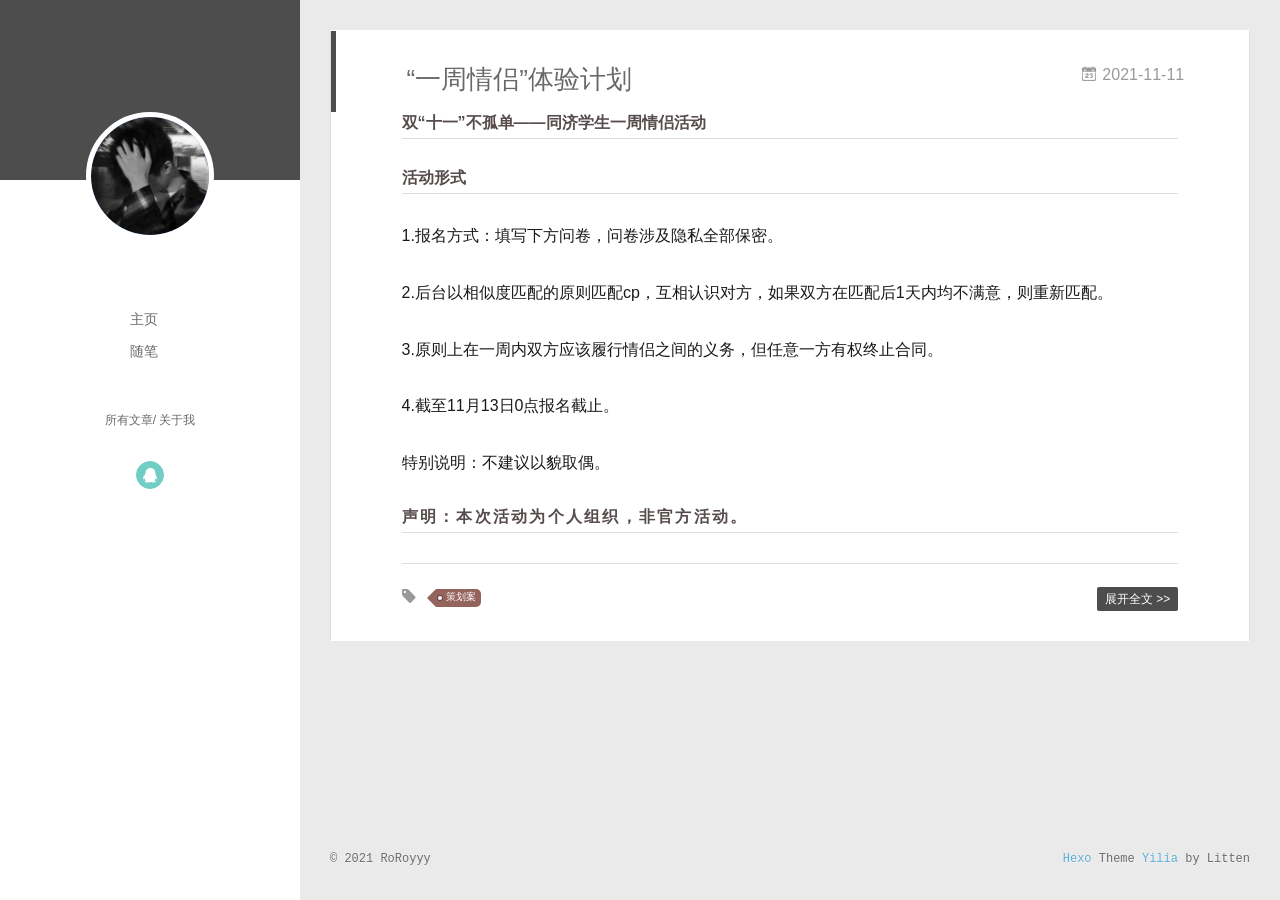
==== index.html @ 6fc60436 "Site updated: 2021-11-11 16:09:24" ====
<!DOCTYPE html>
<html>
<head>
  <meta charset="utf-8">
  
  <meta name="renderer" content="webkit">
  <meta http-equiv="X-UA-Compatible" content="IE=edge" >
  <link rel="dns-prefetch" href="http://example.com">
  <title>RoRoyyy&#39;s blog</title>
  <meta name="viewport" content="width=device-width, initial-scale=1, maximum-scale=1">
  <meta property="og:type" content="website">
<meta property="og:title" content="RoRoyyy&#39;s blog">
<meta property="og:url" content="http://example.com/index.html">
<meta property="og:site_name" content="RoRoyyy&#39;s blog">
<meta property="og:locale" content="en_US">
<meta property="article:author" content="RoRoyyy">
<meta name="twitter:card" content="summary">
  
    <link rel="alternative" href="/atom.xml" title="RoRoyyy&#39;s blog" type="application/atom+xml">
  
  
    <link rel="icon" href="/favicon.png">
  
  <link rel="stylesheet" type="text/css" href="/./main.0cf68a.css">
  <style type="text/css">
  
    #container.show {
      background: linear-gradient(200deg,#a0cfe4,#e8c37e);
    }
  </style>
  

  

<meta name="generator" content="Hexo 5.4.0"></head>

<body>
  <div id="container" q-class="show:isCtnShow">
    <canvas id="anm-canvas" class="anm-canvas"></canvas>
    <div class="left-col" q-class="show:isShow">
      
<div class="overlay" style="background: #4d4d4d"></div>
<div class="intrude-less">
	<header id="header" class="inner">
		<a href="/" class="profilepic">
			<img src="/assets/img/head.jpg" class="js-avatar">
		</a>
		<hgroup>
		  <h1 class="header-author"><a href="/"></a></h1>
		</hgroup>
		

		<nav class="header-menu">
			<ul>
			
				<li><a href="/">主页</a></li>
	        
				<li><a href="/tags/%E9%9A%8F%E7%AC%94/">随笔</a></li>
	        
			</ul>
		</nav>
		<nav class="header-smart-menu">
    		
    			
    			<a q-on="click: openSlider(e, 'innerArchive')" href="javascript:void(0)">所有文章</a>
    			
            
    			
    			<a q-on="click: openSlider(e, 'aboutme')" href="javascript:void(0)">关于我</a>
    			
            
		</nav>
		<nav class="header-nav">
			<div class="social">
				
					<a class="qq" target="_blank" href="/assets/img/qq.png" title="qq"><i class="icon-qq"></i></a>
		        
			</div>
		</nav>
	</header>		
</div>

    </div>
    <div class="mid-col" q-class="show:isShow,hide:isShow|isFalse">
      
<nav id="mobile-nav">
  	<div class="overlay js-overlay" style="background: #4d4d4d"></div>
	<div class="btnctn js-mobile-btnctn">
  		<div class="slider-trigger list" q-on="click: openSlider(e)"><i class="icon icon-sort"></i></div>
	</div>
	<div class="intrude-less">
		<header id="header" class="inner">
			<div class="profilepic">
				<img src="/assets/img/head.jpg" class="js-avatar">
			</div>
			<hgroup>
			  <h1 class="header-author js-header-author"></h1>
			</hgroup>
			
			
			
				
			
				
			
			
			
			<nav class="header-nav">
				<div class="social">
					
						<a class="qq" target="_blank" href="/assets/img/qq.png" title="qq"><i class="icon-qq"></i></a>
			        
				</div>
			</nav>

			<nav class="header-menu js-header-menu">
				<ul style="width: 50%">
				
				
					<li style="width: 50%"><a href="/">主页</a></li>
		        
					<li style="width: 50%"><a href="/tags/%E9%9A%8F%E7%AC%94/">随笔</a></li>
		        
				</ul>
			</nav>
		</header>				
	</div>
	<div class="mobile-mask" style="display:none" q-show="isShow"></div>
</nav>

      <div id="wrapper" class="body-wrap">
        <div class="menu-l">
          <div class="canvas-wrap">
            <canvas data-colors="#eaeaea" data-sectionHeight="100" data-contentId="js-content" id="myCanvas1" class="anm-canvas"></canvas>
          </div>
          <div id="js-content" class="content-ll">
            
  
    <article id="post-问卷" class="article article-type-post  article-index" itemscope itemprop="blogPost">
  <div class="article-inner">
    
      <header class="article-header">
        
  
    <h1 itemprop="name">
      <a class="article-title" href="/2021/11/11/%E9%97%AE%E5%8D%B7/">“一周情侣”体验计划</a>
    </h1>
  

        
        <a href="/2021/11/11/%E9%97%AE%E5%8D%B7/" class="archive-article-date">
  	<time datetime="2021-11-11T04:40:27.000Z" itemprop="datePublished"><i class="icon-calendar icon"></i>2021-11-11</time>
</a>
        
      </header>
    
    <div class="article-entry" itemprop="articleBody">
      
        <h5 id="双“十一”不孤单——同济学生一周情侣活动"><a href="#双“十一”不孤单——同济学生一周情侣活动" class="headerlink" title="双“十一”不孤单——同济学生一周情侣活动"></a>双“十一”不孤单——同济学生一周情侣活动</h5><h5 id="活动形式"><a href="#活动形式" class="headerlink" title="活动形式"></a>活动形式</h5><p>1.报名方式：填写下方问卷，问卷涉及隐私全部保密。</p>
<p>2.后台以相似度匹配的原则匹配cp，互相认识对方，如果双方在匹配后1天内均不满意，则重新匹配。</p>
<p>3.原则上在一周内双方应该履行情侣之间的义务，但任意一方有权终止合同。</p>
<p>4.截至11月13日0点报名截止。</p>
<p>特别说明：不建议以貌取偶。</p>
<h4 id="声明：本次活动为个人组织，非官方活动。"><a href="#声明：本次活动为个人组织，非官方活动。" class="headerlink" title="声明：本次活动为个人组织，非官方活动。"></a>声明：本次活动为个人组织，非官方活动。</h4>
      

      
    </div>
    <div class="article-info article-info-index">
      
      
	<div class="article-tag tagcloud">
		<i class="icon-price-tags icon"></i>
		<ul class="article-tag-list">
			 
        		<li class="article-tag-list-item">
        			<a href="javascript:void(0)" class="js-tag article-tag-list-link color4">策划案</a>
        		</li>
      		
		</ul>
	</div>

      

      
        <p class="article-more-link">
          <a class="article-more-a" href="/2021/11/11/%E9%97%AE%E5%8D%B7/">展开全文 >></a>
        </p>
      

      
      <div class="clearfix"></div>
    </div>
  </div>
</article>

<aside class="wrap-side-operation">
    <div class="mod-side-operation">
        
        <div class="jump-container" id="js-jump-container" style="display:none;">
            <a href="javascript:void(0)" class="mod-side-operation__jump-to-top">
                <i class="icon-font icon-back"></i>
            </a>
            <div id="js-jump-plan-container" class="jump-plan-container" style="top: -11px;">
                <i class="icon-font icon-plane jump-plane"></i>
            </div>
        </div>
        
        
    </div>
</aside>




  
  


          </div>
        </div>
      </div>
      <footer id="footer">
  <div class="outer">
    <div id="footer-info">
    	<div class="footer-left">
    		&copy; 2021 RoRoyyy
    	</div>
      	<div class="footer-right">
      		<a href="http://hexo.io/" target="_blank">Hexo</a>  Theme <a href="https://github.com/litten/hexo-theme-yilia" target="_blank">Yilia</a> by Litten
      	</div>
    </div>
  </div>
</footer>
    </div>
    <script>
	var yiliaConfig = {
		mathjax: false,
		isHome: true,
		isPost: false,
		isArchive: false,
		isTag: false,
		isCategory: false,
		open_in_new: false,
		toc_hide_index: true,
		root: "/",
		innerArchive: true,
		showTags: false
	}
</script>

<script>!function(t){function n(e){if(r[e])return r[e].exports;var i=r[e]={exports:{},id:e,loaded:!1};return t[e].call(i.exports,i,i.exports,n),i.loaded=!0,i.exports}var r={};n.m=t,n.c=r,n.p="./",n(0)}([function(t,n,r){r(195),t.exports=r(191)},function(t,n,r){var e=r(3),i=r(52),o=r(27),u=r(28),c=r(53),f="prototype",a=function(t,n,r){var s,l,h,v,p=t&a.F,d=t&a.G,y=t&a.S,g=t&a.P,b=t&a.B,m=d?e:y?e[n]||(e[n]={}):(e[n]||{})[f],x=d?i:i[n]||(i[n]={}),w=x[f]||(x[f]={});d&&(r=n);for(s in r)l=!p&&m&&void 0!==m[s],h=(l?m:r)[s],v=b&&l?c(h,e):g&&"function"==typeof h?c(Function.call,h):h,m&&u(m,s,h,t&a.U),x[s]!=h&&o(x,s,v),g&&w[s]!=h&&(w[s]=h)};e.core=i,a.F=1,a.G=2,a.S=4,a.P=8,a.B=16,a.W=32,a.U=64,a.R=128,t.exports=a},function(t,n,r){var e=r(6);t.exports=function(t){if(!e(t))throw TypeError(t+" is not an object!");return t}},function(t,n){var r=t.exports="undefined"!=typeof window&&window.Math==Math?window:"undefined"!=typeof self&&self.Math==Math?self:Function("return this")();"number"==typeof __g&&(__g=r)},function(t,n){t.exports=function(t){try{return!!t()}catch(t){return!0}}},function(t,n){var r=t.exports="undefined"!=typeof window&&window.Math==Math?window:"undefined"!=typeof self&&self.Math==Math?self:Function("return this")();"number"==typeof __g&&(__g=r)},function(t,n){t.exports=function(t){return"object"==typeof t?null!==t:"function"==typeof t}},function(t,n,r){var e=r(126)("wks"),i=r(76),o=r(3).Symbol,u="function"==typeof o;(t.exports=function(t){return e[t]||(e[t]=u&&o[t]||(u?o:i)("Symbol."+t))}).store=e},function(t,n){var r={}.hasOwnProperty;t.exports=function(t,n){return r.call(t,n)}},function(t,n,r){var e=r(94),i=r(33);t.exports=function(t){return e(i(t))}},function(t,n,r){t.exports=!r(4)(function(){return 7!=Object.defineProperty({},"a",{get:function(){return 7}}).a})},function(t,n,r){var e=r(2),i=r(167),o=r(50),u=Object.defineProperty;n.f=r(10)?Object.defineProperty:function(t,n,r){if(e(t),n=o(n,!0),e(r),i)try{return u(t,n,r)}catch(t){}if("get"in r||"set"in r)throw TypeError("Accessors not supported!");return"value"in r&&(t[n]=r.value),t}},function(t,n,r){t.exports=!r(18)(function(){return 7!=Object.defineProperty({},"a",{get:function(){return 7}}).a})},function(t,n,r){var e=r(14),i=r(22);t.exports=r(12)?function(t,n,r){return e.f(t,n,i(1,r))}:function(t,n,r){return t[n]=r,t}},function(t,n,r){var e=r(20),i=r(58),o=r(42),u=Object.defineProperty;n.f=r(12)?Object.defineProperty:function(t,n,r){if(e(t),n=o(n,!0),e(r),i)try{return u(t,n,r)}catch(t){}if("get"in r||"set"in r)throw TypeError("Accessors not supported!");return"value"in r&&(t[n]=r.value),t}},function(t,n,r){var e=r(40)("wks"),i=r(23),o=r(5).Symbol,u="function"==typeof o;(t.exports=function(t){return e[t]||(e[t]=u&&o[t]||(u?o:i)("Symbol."+t))}).store=e},function(t,n,r){var e=r(67),i=Math.min;t.exports=function(t){return t>0?i(e(t),9007199254740991):0}},function(t,n,r){var e=r(46);t.exports=function(t){return Object(e(t))}},function(t,n){t.exports=function(t){try{return!!t()}catch(t){return!0}}},function(t,n,r){var e=r(63),i=r(34);t.exports=Object.keys||function(t){return e(t,i)}},function(t,n,r){var e=r(21);t.exports=function(t){if(!e(t))throw TypeError(t+" is not an object!");return t}},function(t,n){t.exports=function(t){return"object"==typeof t?null!==t:"function"==typeof t}},function(t,n){t.exports=function(t,n){return{enumerable:!(1&t),configurable:!(2&t),writable:!(4&t),value:n}}},function(t,n){var r=0,e=Math.random();t.exports=function(t){return"Symbol(".concat(void 0===t?"":t,")_",(++r+e).toString(36))}},function(t,n){var r={}.hasOwnProperty;t.exports=function(t,n){return r.call(t,n)}},function(t,n){var r=t.exports={version:"2.4.0"};"number"==typeof __e&&(__e=r)},function(t,n){t.exports=function(t){if("function"!=typeof t)throw TypeError(t+" is not a function!");return t}},function(t,n,r){var e=r(11),i=r(66);t.exports=r(10)?function(t,n,r){return e.f(t,n,i(1,r))}:function(t,n,r){return t[n]=r,t}},function(t,n,r){var e=r(3),i=r(27),o=r(24),u=r(76)("src"),c="toString",f=Function[c],a=(""+f).split(c);r(52).inspectSource=function(t){return f.call(t)},(t.exports=function(t,n,r,c){var f="function"==typeof r;f&&(o(r,"name")||i(r,"name",n)),t[n]!==r&&(f&&(o(r,u)||i(r,u,t[n]?""+t[n]:a.join(String(n)))),t===e?t[n]=r:c?t[n]?t[n]=r:i(t,n,r):(delete t[n],i(t,n,r)))})(Function.prototype,c,function(){return"function"==typeof this&&this[u]||f.call(this)})},function(t,n,r){var e=r(1),i=r(4),o=r(46),u=function(t,n,r,e){var i=String(o(t)),u="<"+n;return""!==r&&(u+=" "+r+'="'+String(e).replace(/"/g,"&quot;")+'"'),u+">"+i+"</"+n+">"};t.exports=function(t,n){var r={};r[t]=n(u),e(e.P+e.F*i(function(){var n=""[t]('"');return n!==n.toLowerCase()||n.split('"').length>3}),"String",r)}},function(t,n,r){var e=r(115),i=r(46);t.exports=function(t){return e(i(t))}},function(t,n,r){var e=r(116),i=r(66),o=r(30),u=r(50),c=r(24),f=r(167),a=Object.getOwnPropertyDescriptor;n.f=r(10)?a:function(t,n){if(t=o(t),n=u(n,!0),f)try{return a(t,n)}catch(t){}if(c(t,n))return i(!e.f.call(t,n),t[n])}},function(t,n,r){var e=r(24),i=r(17),o=r(145)("IE_PROTO"),u=Object.prototype;t.exports=Object.getPrototypeOf||function(t){return t=i(t),e(t,o)?t[o]:"function"==typeof t.constructor&&t instanceof t.constructor?t.constructor.prototype:t instanceof Object?u:null}},function(t,n){t.exports=function(t){if(void 0==t)throw TypeError("Can't call method on  "+t);return t}},function(t,n){t.exports="constructor,hasOwnProperty,isPrototypeOf,propertyIsEnumerable,toLocaleString,toString,valueOf".split(",")},function(t,n){t.exports={}},function(t,n){t.exports=!0},function(t,n){n.f={}.propertyIsEnumerable},function(t,n,r){var e=r(14).f,i=r(8),o=r(15)("toStringTag");t.exports=function(t,n,r){t&&!i(t=r?t:t.prototype,o)&&e(t,o,{configurable:!0,value:n})}},function(t,n,r){var e=r(40)("keys"),i=r(23);t.exports=function(t){return e[t]||(e[t]=i(t))}},function(t,n,r){var e=r(5),i="__core-js_shared__",o=e[i]||(e[i]={});t.exports=function(t){return o[t]||(o[t]={})}},function(t,n){var r=Math.ceil,e=Math.floor;t.exports=function(t){return isNaN(t=+t)?0:(t>0?e:r)(t)}},function(t,n,r){var e=r(21);t.exports=function(t,n){if(!e(t))return t;var r,i;if(n&&"function"==typeof(r=t.toString)&&!e(i=r.call(t)))return i;if("function"==typeof(r=t.valueOf)&&!e(i=r.call(t)))return i;if(!n&&"function"==typeof(r=t.toString)&&!e(i=r.call(t)))return i;throw TypeError("Can't convert object to primitive value")}},function(t,n,r){var e=r(5),i=r(25),o=r(36),u=r(44),c=r(14).f;t.exports=function(t){var n=i.Symbol||(i.Symbol=o?{}:e.Symbol||{});"_"==t.charAt(0)||t in n||c(n,t,{value:u.f(t)})}},function(t,n,r){n.f=r(15)},function(t,n){var r={}.toString;t.exports=function(t){return r.call(t).slice(8,-1)}},function(t,n){t.exports=function(t){if(void 0==t)throw TypeError("Can't call method on  "+t);return t}},function(t,n,r){var e=r(4);t.exports=function(t,n){return!!t&&e(function(){n?t.call(null,function(){},1):t.call(null)})}},function(t,n,r){var e=r(53),i=r(115),o=r(17),u=r(16),c=r(203);t.exports=function(t,n){var r=1==t,f=2==t,a=3==t,s=4==t,l=6==t,h=5==t||l,v=n||c;return function(n,c,p){for(var d,y,g=o(n),b=i(g),m=e(c,p,3),x=u(b.length),w=0,S=r?v(n,x):f?v(n,0):void 0;x>w;w++)if((h||w in b)&&(d=b[w],y=m(d,w,g),t))if(r)S[w]=y;else if(y)switch(t){case 3:return!0;case 5:return d;case 6:return w;case 2:S.push(d)}else if(s)return!1;return l?-1:a||s?s:S}}},function(t,n,r){var e=r(1),i=r(52),o=r(4);t.exports=function(t,n){var r=(i.Object||{})[t]||Object[t],u={};u[t]=n(r),e(e.S+e.F*o(function(){r(1)}),"Object",u)}},function(t,n,r){var e=r(6);t.exports=function(t,n){if(!e(t))return t;var r,i;if(n&&"function"==typeof(r=t.toString)&&!e(i=r.call(t)))return i;if("function"==typeof(r=t.valueOf)&&!e(i=r.call(t)))return i;if(!n&&"function"==typeof(r=t.toString)&&!e(i=r.call(t)))return i;throw TypeError("Can't convert object to primitive value")}},function(t,n,r){var e=r(5),i=r(25),o=r(91),u=r(13),c="prototype",f=function(t,n,r){var a,s,l,h=t&f.F,v=t&f.G,p=t&f.S,d=t&f.P,y=t&f.B,g=t&f.W,b=v?i:i[n]||(i[n]={}),m=b[c],x=v?e:p?e[n]:(e[n]||{})[c];v&&(r=n);for(a in r)(s=!h&&x&&void 0!==x[a])&&a in b||(l=s?x[a]:r[a],b[a]=v&&"function"!=typeof x[a]?r[a]:y&&s?o(l,e):g&&x[a]==l?function(t){var n=function(n,r,e){if(this instanceof t){switch(arguments.length){case 0:return new t;case 1:return new t(n);case 2:return new t(n,r)}return new t(n,r,e)}return t.apply(this,arguments)};return n[c]=t[c],n}(l):d&&"function"==typeof l?o(Function.call,l):l,d&&((b.virtual||(b.virtual={}))[a]=l,t&f.R&&m&&!m[a]&&u(m,a,l)))};f.F=1,f.G=2,f.S=4,f.P=8,f.B=16,f.W=32,f.U=64,f.R=128,t.exports=f},function(t,n){var r=t.exports={version:"2.4.0"};"number"==typeof __e&&(__e=r)},function(t,n,r){var e=r(26);t.exports=function(t,n,r){if(e(t),void 0===n)return t;switch(r){case 1:return function(r){return t.call(n,r)};case 2:return function(r,e){return t.call(n,r,e)};case 3:return function(r,e,i){return t.call(n,r,e,i)}}return function(){return t.apply(n,arguments)}}},function(t,n,r){var e=r(183),i=r(1),o=r(126)("metadata"),u=o.store||(o.store=new(r(186))),c=function(t,n,r){var i=u.get(t);if(!i){if(!r)return;u.set(t,i=new e)}var o=i.get(n);if(!o){if(!r)return;i.set(n,o=new e)}return o},f=function(t,n,r){var e=c(n,r,!1);return void 0!==e&&e.has(t)},a=function(t,n,r){var e=c(n,r,!1);return void 0===e?void 0:e.get(t)},s=function(t,n,r,e){c(r,e,!0).set(t,n)},l=function(t,n){var r=c(t,n,!1),e=[];return r&&r.forEach(function(t,n){e.push(n)}),e},h=function(t){return void 0===t||"symbol"==typeof t?t:String(t)},v=function(t){i(i.S,"Reflect",t)};t.exports={store:u,map:c,has:f,get:a,set:s,keys:l,key:h,exp:v}},function(t,n,r){"use strict";if(r(10)){var e=r(69),i=r(3),o=r(4),u=r(1),c=r(127),f=r(152),a=r(53),s=r(68),l=r(66),h=r(27),v=r(73),p=r(67),d=r(16),y=r(75),g=r(50),b=r(24),m=r(180),x=r(114),w=r(6),S=r(17),_=r(137),O=r(70),E=r(32),P=r(71).f,j=r(154),F=r(76),M=r(7),A=r(48),N=r(117),T=r(146),I=r(155),k=r(80),L=r(123),R=r(74),C=r(130),D=r(160),U=r(11),W=r(31),G=U.f,B=W.f,V=i.RangeError,z=i.TypeError,q=i.Uint8Array,K="ArrayBuffer",J="Shared"+K,Y="BYTES_PER_ELEMENT",H="prototype",$=Array[H],X=f.ArrayBuffer,Q=f.DataView,Z=A(0),tt=A(2),nt=A(3),rt=A(4),et=A(5),it=A(6),ot=N(!0),ut=N(!1),ct=I.values,ft=I.keys,at=I.entries,st=$.lastIndexOf,lt=$.reduce,ht=$.reduceRight,vt=$.join,pt=$.sort,dt=$.slice,yt=$.toString,gt=$.toLocaleString,bt=M("iterator"),mt=M("toStringTag"),xt=F("typed_constructor"),wt=F("def_constructor"),St=c.CONSTR,_t=c.TYPED,Ot=c.VIEW,Et="Wrong length!",Pt=A(1,function(t,n){return Tt(T(t,t[wt]),n)}),jt=o(function(){return 1===new q(new Uint16Array([1]).buffer)[0]}),Ft=!!q&&!!q[H].set&&o(function(){new q(1).set({})}),Mt=function(t,n){if(void 0===t)throw z(Et);var r=+t,e=d(t);if(n&&!m(r,e))throw V(Et);return e},At=function(t,n){var r=p(t);if(r<0||r%n)throw V("Wrong offset!");return r},Nt=function(t){if(w(t)&&_t in t)return t;throw z(t+" is not a typed array!")},Tt=function(t,n){if(!(w(t)&&xt in t))throw z("It is not a typed array constructor!");return new t(n)},It=function(t,n){return kt(T(t,t[wt]),n)},kt=function(t,n){for(var r=0,e=n.length,i=Tt(t,e);e>r;)i[r]=n[r++];return i},Lt=function(t,n,r){G(t,n,{get:function(){return this._d[r]}})},Rt=function(t){var n,r,e,i,o,u,c=S(t),f=arguments.length,s=f>1?arguments[1]:void 0,l=void 0!==s,h=j(c);if(void 0!=h&&!_(h)){for(u=h.call(c),e=[],n=0;!(o=u.next()).done;n++)e.push(o.value);c=e}for(l&&f>2&&(s=a(s,arguments[2],2)),n=0,r=d(c.length),i=Tt(this,r);r>n;n++)i[n]=l?s(c[n],n):c[n];return i},Ct=function(){for(var t=0,n=arguments.length,r=Tt(this,n);n>t;)r[t]=arguments[t++];return r},Dt=!!q&&o(function(){gt.call(new q(1))}),Ut=function(){return gt.apply(Dt?dt.call(Nt(this)):Nt(this),arguments)},Wt={copyWithin:function(t,n){return D.call(Nt(this),t,n,arguments.length>2?arguments[2]:void 0)},every:function(t){return rt(Nt(this),t,arguments.length>1?arguments[1]:void 0)},fill:function(t){return C.apply(Nt(this),arguments)},filter:function(t){return It(this,tt(Nt(this),t,arguments.length>1?arguments[1]:void 0))},find:function(t){return et(Nt(this),t,arguments.length>1?arguments[1]:void 0)},findIndex:function(t){return it(Nt(this),t,arguments.length>1?arguments[1]:void 0)},forEach:function(t){Z(Nt(this),t,arguments.length>1?arguments[1]:void 0)},indexOf:function(t){return ut(Nt(this),t,arguments.length>1?arguments[1]:void 0)},includes:function(t){return ot(Nt(this),t,arguments.length>1?arguments[1]:void 0)},join:function(t){return vt.apply(Nt(this),arguments)},lastIndexOf:function(t){return st.apply(Nt(this),arguments)},map:function(t){return Pt(Nt(this),t,arguments.length>1?arguments[1]:void 0)},reduce:function(t){return lt.apply(Nt(this),arguments)},reduceRight:function(t){return ht.apply(Nt(this),arguments)},reverse:function(){for(var t,n=this,r=Nt(n).length,e=Math.floor(r/2),i=0;i<e;)t=n[i],n[i++]=n[--r],n[r]=t;return n},some:function(t){return nt(Nt(this),t,arguments.length>1?arguments[1]:void 0)},sort:function(t){return pt.call(Nt(this),t)},subarray:function(t,n){var r=Nt(this),e=r.length,i=y(t,e);return new(T(r,r[wt]))(r.buffer,r.byteOffset+i*r.BYTES_PER_ELEMENT,d((void 0===n?e:y(n,e))-i))}},Gt=function(t,n){return It(this,dt.call(Nt(this),t,n))},Bt=function(t){Nt(this);var n=At(arguments[1],1),r=this.length,e=S(t),i=d(e.length),o=0;if(i+n>r)throw V(Et);for(;o<i;)this[n+o]=e[o++]},Vt={entries:function(){return at.call(Nt(this))},keys:function(){return ft.call(Nt(this))},values:function(){return ct.call(Nt(this))}},zt=function(t,n){return w(t)&&t[_t]&&"symbol"!=typeof n&&n in t&&String(+n)==String(n)},qt=function(t,n){return zt(t,n=g(n,!0))?l(2,t[n]):B(t,n)},Kt=function(t,n,r){return!(zt(t,n=g(n,!0))&&w(r)&&b(r,"value"))||b(r,"get")||b(r,"set")||r.configurable||b(r,"writable")&&!r.writable||b(r,"enumerable")&&!r.enumerable?G(t,n,r):(t[n]=r.value,t)};St||(W.f=qt,U.f=Kt),u(u.S+u.F*!St,"Object",{getOwnPropertyDescriptor:qt,defineProperty:Kt}),o(function(){yt.call({})})&&(yt=gt=function(){return vt.call(this)});var Jt=v({},Wt);v(Jt,Vt),h(Jt,bt,Vt.values),v(Jt,{slice:Gt,set:Bt,constructor:function(){},toString:yt,toLocaleString:Ut}),Lt(Jt,"buffer","b"),Lt(Jt,"byteOffset","o"),Lt(Jt,"byteLength","l"),Lt(Jt,"length","e"),G(Jt,mt,{get:function(){return this[_t]}}),t.exports=function(t,n,r,f){f=!!f;var a=t+(f?"Clamped":"")+"Array",l="Uint8Array"!=a,v="get"+t,p="set"+t,y=i[a],g=y||{},b=y&&E(y),m=!y||!c.ABV,S={},_=y&&y[H],j=function(t,r){var e=t._d;return e.v[v](r*n+e.o,jt)},F=function(t,r,e){var i=t._d;f&&(e=(e=Math.round(e))<0?0:e>255?255:255&e),i.v[p](r*n+i.o,e,jt)},M=function(t,n){G(t,n,{get:function(){return j(this,n)},set:function(t){return F(this,n,t)},enumerable:!0})};m?(y=r(function(t,r,e,i){s(t,y,a,"_d");var o,u,c,f,l=0,v=0;if(w(r)){if(!(r instanceof X||(f=x(r))==K||f==J))return _t in r?kt(y,r):Rt.call(y,r);o=r,v=At(e,n);var p=r.byteLength;if(void 0===i){if(p%n)throw V(Et);if((u=p-v)<0)throw V(Et)}else if((u=d(i)*n)+v>p)throw V(Et);c=u/n}else c=Mt(r,!0),u=c*n,o=new X(u);for(h(t,"_d",{b:o,o:v,l:u,e:c,v:new Q(o)});l<c;)M(t,l++)}),_=y[H]=O(Jt),h(_,"constructor",y)):L(function(t){new y(null),new y(t)},!0)||(y=r(function(t,r,e,i){s(t,y,a);var o;return w(r)?r instanceof X||(o=x(r))==K||o==J?void 0!==i?new g(r,At(e,n),i):void 0!==e?new g(r,At(e,n)):new g(r):_t in r?kt(y,r):Rt.call(y,r):new g(Mt(r,l))}),Z(b!==Function.prototype?P(g).concat(P(b)):P(g),function(t){t in y||h(y,t,g[t])}),y[H]=_,e||(_.constructor=y));var A=_[bt],N=!!A&&("values"==A.name||void 0==A.name),T=Vt.values;h(y,xt,!0),h(_,_t,a),h(_,Ot,!0),h(_,wt,y),(f?new y(1)[mt]==a:mt in _)||G(_,mt,{get:function(){return a}}),S[a]=y,u(u.G+u.W+u.F*(y!=g),S),u(u.S,a,{BYTES_PER_ELEMENT:n,from:Rt,of:Ct}),Y in _||h(_,Y,n),u(u.P,a,Wt),R(a),u(u.P+u.F*Ft,a,{set:Bt}),u(u.P+u.F*!N,a,Vt),u(u.P+u.F*(_.toString!=yt),a,{toString:yt}),u(u.P+u.F*o(function(){new y(1).slice()}),a,{slice:Gt}),u(u.P+u.F*(o(function(){return[1,2].toLocaleString()!=new y([1,2]).toLocaleString()})||!o(function(){_.toLocaleString.call([1,2])})),a,{toLocaleString:Ut}),k[a]=N?A:T,e||N||h(_,bt,T)}}else t.exports=function(){}},function(t,n){var r={}.toString;t.exports=function(t){return r.call(t).slice(8,-1)}},function(t,n,r){var e=r(21),i=r(5).document,o=e(i)&&e(i.createElement);t.exports=function(t){return o?i.createElement(t):{}}},function(t,n,r){t.exports=!r(12)&&!r(18)(function(){return 7!=Object.defineProperty(r(57)("div"),"a",{get:function(){return 7}}).a})},function(t,n,r){"use strict";var e=r(36),i=r(51),o=r(64),u=r(13),c=r(8),f=r(35),a=r(96),s=r(38),l=r(103),h=r(15)("iterator"),v=!([].keys&&"next"in[].keys()),p="keys",d="values",y=function(){return this};t.exports=function(t,n,r,g,b,m,x){a(r,n,g);var w,S,_,O=function(t){if(!v&&t in F)return F[t];switch(t){case p:case d:return function(){return new r(this,t)}}return function(){return new r(this,t)}},E=n+" Iterator",P=b==d,j=!1,F=t.prototype,M=F[h]||F["@@iterator"]||b&&F[b],A=M||O(b),N=b?P?O("entries"):A:void 0,T="Array"==n?F.entries||M:M;if(T&&(_=l(T.call(new t)))!==Object.prototype&&(s(_,E,!0),e||c(_,h)||u(_,h,y)),P&&M&&M.name!==d&&(j=!0,A=function(){return M.call(this)}),e&&!x||!v&&!j&&F[h]||u(F,h,A),f[n]=A,f[E]=y,b)if(w={values:P?A:O(d),keys:m?A:O(p),entries:N},x)for(S in w)S in F||o(F,S,w[S]);else i(i.P+i.F*(v||j),n,w);return w}},function(t,n,r){var e=r(20),i=r(100),o=r(34),u=r(39)("IE_PROTO"),c=function(){},f="prototype",a=function(){var t,n=r(57)("iframe"),e=o.length;for(n.style.display="none",r(93).appendChild(n),n.src="javascript:",t=n.contentWindow.document,t.open(),t.write("<script>document.F=Object<\/script>"),t.close(),a=t.F;e--;)delete a[f][o[e]];return a()};t.exports=Object.create||function(t,n){var r;return null!==t?(c[f]=e(t),r=new c,c[f]=null,r[u]=t):r=a(),void 0===n?r:i(r,n)}},function(t,n,r){var e=r(63),i=r(34).concat("length","prototype");n.f=Object.getOwnPropertyNames||function(t){return e(t,i)}},function(t,n){n.f=Object.getOwnPropertySymbols},function(t,n,r){var e=r(8),i=r(9),o=r(90)(!1),u=r(39)("IE_PROTO");t.exports=function(t,n){var r,c=i(t),f=0,a=[];for(r in c)r!=u&&e(c,r)&&a.push(r);for(;n.length>f;)e(c,r=n[f++])&&(~o(a,r)||a.push(r));return a}},function(t,n,r){t.exports=r(13)},function(t,n,r){var e=r(76)("meta"),i=r(6),o=r(24),u=r(11).f,c=0,f=Object.isExtensible||function(){return!0},a=!r(4)(function(){return f(Object.preventExtensions({}))}),s=function(t){u(t,e,{value:{i:"O"+ ++c,w:{}}})},l=function(t,n){if(!i(t))return"symbol"==typeof t?t:("string"==typeof t?"S":"P")+t;if(!o(t,e)){if(!f(t))return"F";if(!n)return"E";s(t)}return t[e].i},h=function(t,n){if(!o(t,e)){if(!f(t))return!0;if(!n)return!1;s(t)}return t[e].w},v=function(t){return a&&p.NEED&&f(t)&&!o(t,e)&&s(t),t},p=t.exports={KEY:e,NEED:!1,fastKey:l,getWeak:h,onFreeze:v}},function(t,n){t.exports=function(t,n){return{enumerable:!(1&t),configurable:!(2&t),writable:!(4&t),value:n}}},function(t,n){var r=Math.ceil,e=Math.floor;t.exports=function(t){return isNaN(t=+t)?0:(t>0?e:r)(t)}},function(t,n){t.exports=function(t,n,r,e){if(!(t instanceof n)||void 0!==e&&e in t)throw TypeError(r+": incorrect invocation!");return t}},function(t,n){t.exports=!1},function(t,n,r){var e=r(2),i=r(173),o=r(133),u=r(145)("IE_PROTO"),c=function(){},f="prototype",a=function(){var t,n=r(132)("iframe"),e=o.length;for(n.style.display="none",r(135).appendChild(n),n.src="javascript:",t=n.contentWindow.document,t.open(),t.write("<script>document.F=Object<\/script>"),t.close(),a=t.F;e--;)delete a[f][o[e]];return a()};t.exports=Object.create||function(t,n){var r;return null!==t?(c[f]=e(t),r=new c,c[f]=null,r[u]=t):r=a(),void 0===n?r:i(r,n)}},function(t,n,r){var e=r(175),i=r(133).concat("length","prototype");n.f=Object.getOwnPropertyNames||function(t){return e(t,i)}},function(t,n,r){var e=r(175),i=r(133);t.exports=Object.keys||function(t){return e(t,i)}},function(t,n,r){var e=r(28);t.exports=function(t,n,r){for(var i in n)e(t,i,n[i],r);return t}},function(t,n,r){"use strict";var e=r(3),i=r(11),o=r(10),u=r(7)("species");t.exports=function(t){var n=e[t];o&&n&&!n[u]&&i.f(n,u,{configurable:!0,get:function(){return this}})}},function(t,n,r){var e=r(67),i=Math.max,o=Math.min;t.exports=function(t,n){return t=e(t),t<0?i(t+n,0):o(t,n)}},function(t,n){var r=0,e=Math.random();t.exports=function(t){return"Symbol(".concat(void 0===t?"":t,")_",(++r+e).toString(36))}},function(t,n,r){var e=r(33);t.exports=function(t){return Object(e(t))}},function(t,n,r){var e=r(7)("unscopables"),i=Array.prototype;void 0==i[e]&&r(27)(i,e,{}),t.exports=function(t){i[e][t]=!0}},function(t,n,r){var e=r(53),i=r(169),o=r(137),u=r(2),c=r(16),f=r(154),a={},s={},n=t.exports=function(t,n,r,l,h){var v,p,d,y,g=h?function(){return t}:f(t),b=e(r,l,n?2:1),m=0;if("function"!=typeof g)throw TypeError(t+" is not iterable!");if(o(g)){for(v=c(t.length);v>m;m++)if((y=n?b(u(p=t[m])[0],p[1]):b(t[m]))===a||y===s)return y}else for(d=g.call(t);!(p=d.next()).done;)if((y=i(d,b,p.value,n))===a||y===s)return y};n.BREAK=a,n.RETURN=s},function(t,n){t.exports={}},function(t,n,r){var e=r(11).f,i=r(24),o=r(7)("toStringTag");t.exports=function(t,n,r){t&&!i(t=r?t:t.prototype,o)&&e(t,o,{configurable:!0,value:n})}},function(t,n,r){var e=r(1),i=r(46),o=r(4),u=r(150),c="["+u+"]",f="​",a=RegExp("^"+c+c+"*"),s=RegExp(c+c+"*$"),l=function(t,n,r){var i={},c=o(function(){return!!u[t]()||f[t]()!=f}),a=i[t]=c?n(h):u[t];r&&(i[r]=a),e(e.P+e.F*c,"String",i)},h=l.trim=function(t,n){return t=String(i(t)),1&n&&(t=t.replace(a,"")),2&n&&(t=t.replace(s,"")),t};t.exports=l},function(t,n,r){t.exports={default:r(86),__esModule:!0}},function(t,n,r){t.exports={default:r(87),__esModule:!0}},function(t,n,r){"use strict";function e(t){return t&&t.__esModule?t:{default:t}}n.__esModule=!0;var i=r(84),o=e(i),u=r(83),c=e(u),f="function"==typeof c.default&&"symbol"==typeof o.default?function(t){return typeof t}:function(t){return t&&"function"==typeof c.default&&t.constructor===c.default&&t!==c.default.prototype?"symbol":typeof t};n.default="function"==typeof c.default&&"symbol"===f(o.default)?function(t){return void 0===t?"undefined":f(t)}:function(t){return t&&"function"==typeof c.default&&t.constructor===c.default&&t!==c.default.prototype?"symbol":void 0===t?"undefined":f(t)}},function(t,n,r){r(110),r(108),r(111),r(112),t.exports=r(25).Symbol},function(t,n,r){r(109),r(113),t.exports=r(44).f("iterator")},function(t,n){t.exports=function(t){if("function"!=typeof t)throw TypeError(t+" is not a function!");return t}},function(t,n){t.exports=function(){}},function(t,n,r){var e=r(9),i=r(106),o=r(105);t.exports=function(t){return function(n,r,u){var c,f=e(n),a=i(f.length),s=o(u,a);if(t&&r!=r){for(;a>s;)if((c=f[s++])!=c)return!0}else for(;a>s;s++)if((t||s in f)&&f[s]===r)return t||s||0;return!t&&-1}}},function(t,n,r){var e=r(88);t.exports=function(t,n,r){if(e(t),void 0===n)return t;switch(r){case 1:return function(r){return t.call(n,r)};case 2:return function(r,e){return t.call(n,r,e)};case 3:return function(r,e,i){return t.call(n,r,e,i)}}return function(){return t.apply(n,arguments)}}},function(t,n,r){var e=r(19),i=r(62),o=r(37);t.exports=function(t){var n=e(t),r=i.f;if(r)for(var u,c=r(t),f=o.f,a=0;c.length>a;)f.call(t,u=c[a++])&&n.push(u);return n}},function(t,n,r){t.exports=r(5).document&&document.documentElement},function(t,n,r){var e=r(56);t.exports=Object("z").propertyIsEnumerable(0)?Object:function(t){return"String"==e(t)?t.split(""):Object(t)}},function(t,n,r){var e=r(56);t.exports=Array.isArray||function(t){return"Array"==e(t)}},function(t,n,r){"use strict";var e=r(60),i=r(22),o=r(38),u={};r(13)(u,r(15)("iterator"),function(){return this}),t.exports=function(t,n,r){t.prototype=e(u,{next:i(1,r)}),o(t,n+" Iterator")}},function(t,n){t.exports=function(t,n){return{value:n,done:!!t}}},function(t,n,r){var e=r(19),i=r(9);t.exports=function(t,n){for(var r,o=i(t),u=e(o),c=u.length,f=0;c>f;)if(o[r=u[f++]]===n)return r}},function(t,n,r){var e=r(23)("meta"),i=r(21),o=r(8),u=r(14).f,c=0,f=Object.isExtensible||function(){return!0},a=!r(18)(function(){return f(Object.preventExtensions({}))}),s=function(t){u(t,e,{value:{i:"O"+ ++c,w:{}}})},l=function(t,n){if(!i(t))return"symbol"==typeof t?t:("string"==typeof t?"S":"P")+t;if(!o(t,e)){if(!f(t))return"F";if(!n)return"E";s(t)}return t[e].i},h=function(t,n){if(!o(t,e)){if(!f(t))return!0;if(!n)return!1;s(t)}return t[e].w},v=function(t){return a&&p.NEED&&f(t)&&!o(t,e)&&s(t),t},p=t.exports={KEY:e,NEED:!1,fastKey:l,getWeak:h,onFreeze:v}},function(t,n,r){var e=r(14),i=r(20),o=r(19);t.exports=r(12)?Object.defineProperties:function(t,n){i(t);for(var r,u=o(n),c=u.length,f=0;c>f;)e.f(t,r=u[f++],n[r]);return t}},function(t,n,r){var e=r(37),i=r(22),o=r(9),u=r(42),c=r(8),f=r(58),a=Object.getOwnPropertyDescriptor;n.f=r(12)?a:function(t,n){if(t=o(t),n=u(n,!0),f)try{return a(t,n)}catch(t){}if(c(t,n))return i(!e.f.call(t,n),t[n])}},function(t,n,r){var e=r(9),i=r(61).f,o={}.toString,u="object"==typeof window&&window&&Object.getOwnPropertyNames?Object.getOwnPropertyNames(window):[],c=function(t){try{return i(t)}catch(t){return u.slice()}};t.exports.f=function(t){return u&&"[object Window]"==o.call(t)?c(t):i(e(t))}},function(t,n,r){var e=r(8),i=r(77),o=r(39)("IE_PROTO"),u=Object.prototype;t.exports=Object.getPrototypeOf||function(t){return t=i(t),e(t,o)?t[o]:"function"==typeof t.constructor&&t instanceof t.constructor?t.constructor.prototype:t instanceof Object?u:null}},function(t,n,r){var e=r(41),i=r(33);t.exports=function(t){return function(n,r){var o,u,c=String(i(n)),f=e(r),a=c.length;return f<0||f>=a?t?"":void 0:(o=c.charCodeAt(f),o<55296||o>56319||f+1===a||(u=c.charCodeAt(f+1))<56320||u>57343?t?c.charAt(f):o:t?c.slice(f,f+2):u-56320+(o-55296<<10)+65536)}}},function(t,n,r){var e=r(41),i=Math.max,o=Math.min;t.exports=function(t,n){return t=e(t),t<0?i(t+n,0):o(t,n)}},function(t,n,r){var e=r(41),i=Math.min;t.exports=function(t){return t>0?i(e(t),9007199254740991):0}},function(t,n,r){"use strict";var e=r(89),i=r(97),o=r(35),u=r(9);t.exports=r(59)(Array,"Array",function(t,n){this._t=u(t),this._i=0,this._k=n},function(){var t=this._t,n=this._k,r=this._i++;return!t||r>=t.length?(this._t=void 0,i(1)):"keys"==n?i(0,r):"values"==n?i(0,t[r]):i(0,[r,t[r]])},"values"),o.Arguments=o.Array,e("keys"),e("values"),e("entries")},function(t,n){},function(t,n,r){"use strict";var e=r(104)(!0);r(59)(String,"String",function(t){this._t=String(t),this._i=0},function(){var t,n=this._t,r=this._i;return r>=n.length?{value:void 0,done:!0}:(t=e(n,r),this._i+=t.length,{value:t,done:!1})})},function(t,n,r){"use strict";var e=r(5),i=r(8),o=r(12),u=r(51),c=r(64),f=r(99).KEY,a=r(18),s=r(40),l=r(38),h=r(23),v=r(15),p=r(44),d=r(43),y=r(98),g=r(92),b=r(95),m=r(20),x=r(9),w=r(42),S=r(22),_=r(60),O=r(102),E=r(101),P=r(14),j=r(19),F=E.f,M=P.f,A=O.f,N=e.Symbol,T=e.JSON,I=T&&T.stringify,k="prototype",L=v("_hidden"),R=v("toPrimitive"),C={}.propertyIsEnumerable,D=s("symbol-registry"),U=s("symbols"),W=s("op-symbols"),G=Object[k],B="function"==typeof N,V=e.QObject,z=!V||!V[k]||!V[k].findChild,q=o&&a(function(){return 7!=_(M({},"a",{get:function(){return M(this,"a",{value:7}).a}})).a})?function(t,n,r){var e=F(G,n);e&&delete G[n],M(t,n,r),e&&t!==G&&M(G,n,e)}:M,K=function(t){var n=U[t]=_(N[k]);return n._k=t,n},J=B&&"symbol"==typeof N.iterator?function(t){return"symbol"==typeof t}:function(t){return t instanceof N},Y=function(t,n,r){return t===G&&Y(W,n,r),m(t),n=w(n,!0),m(r),i(U,n)?(r.enumerable?(i(t,L)&&t[L][n]&&(t[L][n]=!1),r=_(r,{enumerable:S(0,!1)})):(i(t,L)||M(t,L,S(1,{})),t[L][n]=!0),q(t,n,r)):M(t,n,r)},H=function(t,n){m(t);for(var r,e=g(n=x(n)),i=0,o=e.length;o>i;)Y(t,r=e[i++],n[r]);return t},$=function(t,n){return void 0===n?_(t):H(_(t),n)},X=function(t){var n=C.call(this,t=w(t,!0));return!(this===G&&i(U,t)&&!i(W,t))&&(!(n||!i(this,t)||!i(U,t)||i(this,L)&&this[L][t])||n)},Q=function(t,n){if(t=x(t),n=w(n,!0),t!==G||!i(U,n)||i(W,n)){var r=F(t,n);return!r||!i(U,n)||i(t,L)&&t[L][n]||(r.enumerable=!0),r}},Z=function(t){for(var n,r=A(x(t)),e=[],o=0;r.length>o;)i(U,n=r[o++])||n==L||n==f||e.push(n);return e},tt=function(t){for(var n,r=t===G,e=A(r?W:x(t)),o=[],u=0;e.length>u;)!i(U,n=e[u++])||r&&!i(G,n)||o.push(U[n]);return o};B||(N=function(){if(this instanceof N)throw TypeError("Symbol is not a constructor!");var t=h(arguments.length>0?arguments[0]:void 0),n=function(r){this===G&&n.call(W,r),i(this,L)&&i(this[L],t)&&(this[L][t]=!1),q(this,t,S(1,r))};return o&&z&&q(G,t,{configurable:!0,set:n}),K(t)},c(N[k],"toString",function(){return this._k}),E.f=Q,P.f=Y,r(61).f=O.f=Z,r(37).f=X,r(62).f=tt,o&&!r(36)&&c(G,"propertyIsEnumerable",X,!0),p.f=function(t){return K(v(t))}),u(u.G+u.W+u.F*!B,{Symbol:N});for(var nt="hasInstance,isConcatSpreadable,iterator,match,replace,search,species,split,toPrimitive,toStringTag,unscopables".split(","),rt=0;nt.length>rt;)v(nt[rt++]);for(var nt=j(v.store),rt=0;nt.length>rt;)d(nt[rt++]);u(u.S+u.F*!B,"Symbol",{for:function(t){return i(D,t+="")?D[t]:D[t]=N(t)},keyFor:function(t){if(J(t))return y(D,t);throw TypeError(t+" is not a symbol!")},useSetter:function(){z=!0},useSimple:function(){z=!1}}),u(u.S+u.F*!B,"Object",{create:$,defineProperty:Y,defineProperties:H,getOwnPropertyDescriptor:Q,getOwnPropertyNames:Z,getOwnPropertySymbols:tt}),T&&u(u.S+u.F*(!B||a(function(){var t=N();return"[null]"!=I([t])||"{}"!=I({a:t})||"{}"!=I(Object(t))})),"JSON",{stringify:function(t){if(void 0!==t&&!J(t)){for(var n,r,e=[t],i=1;arguments.length>i;)e.push(arguments[i++]);return n=e[1],"function"==typeof n&&(r=n),!r&&b(n)||(n=function(t,n){if(r&&(n=r.call(this,t,n)),!J(n))return n}),e[1]=n,I.apply(T,e)}}}),N[k][R]||r(13)(N[k],R,N[k].valueOf),l(N,"Symbol"),l(Math,"Math",!0),l(e.JSON,"JSON",!0)},function(t,n,r){r(43)("asyncIterator")},function(t,n,r){r(43)("observable")},function(t,n,r){r(107);for(var e=r(5),i=r(13),o=r(35),u=r(15)("toStringTag"),c=["NodeList","DOMTokenList","MediaList","StyleSheetList","CSSRuleList"],f=0;f<5;f++){var a=c[f],s=e[a],l=s&&s.prototype;l&&!l[u]&&i(l,u,a),o[a]=o.Array}},function(t,n,r){var e=r(45),i=r(7)("toStringTag"),o="Arguments"==e(function(){return arguments}()),u=function(t,n){try{return t[n]}catch(t){}};t.exports=function(t){var n,r,c;return void 0===t?"Undefined":null===t?"Null":"string"==typeof(r=u(n=Object(t),i))?r:o?e(n):"Object"==(c=e(n))&&"function"==typeof n.callee?"Arguments":c}},function(t,n,r){var e=r(45);t.exports=Object("z").propertyIsEnumerable(0)?Object:function(t){return"String"==e(t)?t.split(""):Object(t)}},function(t,n){n.f={}.propertyIsEnumerable},function(t,n,r){var e=r(30),i=r(16),o=r(75);t.exports=function(t){return function(n,r,u){var c,f=e(n),a=i(f.length),s=o(u,a);if(t&&r!=r){for(;a>s;)if((c=f[s++])!=c)return!0}else for(;a>s;s++)if((t||s in f)&&f[s]===r)return t||s||0;return!t&&-1}}},function(t,n,r){"use strict";var e=r(3),i=r(1),o=r(28),u=r(73),c=r(65),f=r(79),a=r(68),s=r(6),l=r(4),h=r(123),v=r(81),p=r(136);t.exports=function(t,n,r,d,y,g){var b=e[t],m=b,x=y?"set":"add",w=m&&m.prototype,S={},_=function(t){var n=w[t];o(w,t,"delete"==t?function(t){return!(g&&!s(t))&&n.call(this,0===t?0:t)}:"has"==t?function(t){return!(g&&!s(t))&&n.call(this,0===t?0:t)}:"get"==t?function(t){return g&&!s(t)?void 0:n.call(this,0===t?0:t)}:"add"==t?function(t){return n.call(this,0===t?0:t),this}:function(t,r){return n.call(this,0===t?0:t,r),this})};if("function"==typeof m&&(g||w.forEach&&!l(function(){(new m).entries().next()}))){var O=new m,E=O[x](g?{}:-0,1)!=O,P=l(function(){O.has(1)}),j=h(function(t){new m(t)}),F=!g&&l(function(){for(var t=new m,n=5;n--;)t[x](n,n);return!t.has(-0)});j||(m=n(function(n,r){a(n,m,t);var e=p(new b,n,m);return void 0!=r&&f(r,y,e[x],e),e}),m.prototype=w,w.constructor=m),(P||F)&&(_("delete"),_("has"),y&&_("get")),(F||E)&&_(x),g&&w.clear&&delete w.clear}else m=d.getConstructor(n,t,y,x),u(m.prototype,r),c.NEED=!0;return v(m,t),S[t]=m,i(i.G+i.W+i.F*(m!=b),S),g||d.setStrong(m,t,y),m}},function(t,n,r){"use strict";var e=r(27),i=r(28),o=r(4),u=r(46),c=r(7);t.exports=function(t,n,r){var f=c(t),a=r(u,f,""[t]),s=a[0],l=a[1];o(function(){var n={};return n[f]=function(){return 7},7!=""[t](n)})&&(i(String.prototype,t,s),e(RegExp.prototype,f,2==n?function(t,n){return l.call(t,this,n)}:function(t){return l.call(t,this)}))}
},function(t,n,r){"use strict";var e=r(2);t.exports=function(){var t=e(this),n="";return t.global&&(n+="g"),t.ignoreCase&&(n+="i"),t.multiline&&(n+="m"),t.unicode&&(n+="u"),t.sticky&&(n+="y"),n}},function(t,n){t.exports=function(t,n,r){var e=void 0===r;switch(n.length){case 0:return e?t():t.call(r);case 1:return e?t(n[0]):t.call(r,n[0]);case 2:return e?t(n[0],n[1]):t.call(r,n[0],n[1]);case 3:return e?t(n[0],n[1],n[2]):t.call(r,n[0],n[1],n[2]);case 4:return e?t(n[0],n[1],n[2],n[3]):t.call(r,n[0],n[1],n[2],n[3])}return t.apply(r,n)}},function(t,n,r){var e=r(6),i=r(45),o=r(7)("match");t.exports=function(t){var n;return e(t)&&(void 0!==(n=t[o])?!!n:"RegExp"==i(t))}},function(t,n,r){var e=r(7)("iterator"),i=!1;try{var o=[7][e]();o.return=function(){i=!0},Array.from(o,function(){throw 2})}catch(t){}t.exports=function(t,n){if(!n&&!i)return!1;var r=!1;try{var o=[7],u=o[e]();u.next=function(){return{done:r=!0}},o[e]=function(){return u},t(o)}catch(t){}return r}},function(t,n,r){t.exports=r(69)||!r(4)(function(){var t=Math.random();__defineSetter__.call(null,t,function(){}),delete r(3)[t]})},function(t,n){n.f=Object.getOwnPropertySymbols},function(t,n,r){var e=r(3),i="__core-js_shared__",o=e[i]||(e[i]={});t.exports=function(t){return o[t]||(o[t]={})}},function(t,n,r){for(var e,i=r(3),o=r(27),u=r(76),c=u("typed_array"),f=u("view"),a=!(!i.ArrayBuffer||!i.DataView),s=a,l=0,h="Int8Array,Uint8Array,Uint8ClampedArray,Int16Array,Uint16Array,Int32Array,Uint32Array,Float32Array,Float64Array".split(",");l<9;)(e=i[h[l++]])?(o(e.prototype,c,!0),o(e.prototype,f,!0)):s=!1;t.exports={ABV:a,CONSTR:s,TYPED:c,VIEW:f}},function(t,n){"use strict";var r={versions:function(){var t=window.navigator.userAgent;return{trident:t.indexOf("Trident")>-1,presto:t.indexOf("Presto")>-1,webKit:t.indexOf("AppleWebKit")>-1,gecko:t.indexOf("Gecko")>-1&&-1==t.indexOf("KHTML"),mobile:!!t.match(/AppleWebKit.*Mobile.*/),ios:!!t.match(/\(i[^;]+;( U;)? CPU.+Mac OS X/),android:t.indexOf("Android")>-1||t.indexOf("Linux")>-1,iPhone:t.indexOf("iPhone")>-1||t.indexOf("Mac")>-1,iPad:t.indexOf("iPad")>-1,webApp:-1==t.indexOf("Safari"),weixin:-1==t.indexOf("MicroMessenger")}}()};t.exports=r},function(t,n,r){"use strict";var e=r(85),i=function(t){return t&&t.__esModule?t:{default:t}}(e),o=function(){function t(t,n,e){return n||e?String.fromCharCode(n||e):r[t]||t}function n(t){return e[t]}var r={"&quot;":'"',"&lt;":"<","&gt;":">","&amp;":"&","&nbsp;":" "},e={};for(var u in r)e[r[u]]=u;return r["&apos;"]="'",e["'"]="&#39;",{encode:function(t){return t?(""+t).replace(/['<> "&]/g,n).replace(/\r?\n/g,"<br/>").replace(/\s/g,"&nbsp;"):""},decode:function(n){return n?(""+n).replace(/<br\s*\/?>/gi,"\n").replace(/&quot;|&lt;|&gt;|&amp;|&nbsp;|&apos;|&#(\d+);|&#(\d+)/g,t).replace(/\u00a0/g," "):""},encodeBase16:function(t){if(!t)return t;t+="";for(var n=[],r=0,e=t.length;e>r;r++)n.push(t.charCodeAt(r).toString(16).toUpperCase());return n.join("")},encodeBase16forJSON:function(t){if(!t)return t;t=t.replace(/[\u4E00-\u9FBF]/gi,function(t){return escape(t).replace("%u","\\u")});for(var n=[],r=0,e=t.length;e>r;r++)n.push(t.charCodeAt(r).toString(16).toUpperCase());return n.join("")},decodeBase16:function(t){if(!t)return t;t+="";for(var n=[],r=0,e=t.length;e>r;r+=2)n.push(String.fromCharCode("0x"+t.slice(r,r+2)));return n.join("")},encodeObject:function(t){if(t instanceof Array)for(var n=0,r=t.length;r>n;n++)t[n]=o.encodeObject(t[n]);else if("object"==(void 0===t?"undefined":(0,i.default)(t)))for(var e in t)t[e]=o.encodeObject(t[e]);else if("string"==typeof t)return o.encode(t);return t},loadScript:function(t){var n=document.createElement("script");document.getElementsByTagName("body")[0].appendChild(n),n.setAttribute("src",t)},addLoadEvent:function(t){var n=window.onload;"function"!=typeof window.onload?window.onload=t:window.onload=function(){n(),t()}}}}();t.exports=o},function(t,n,r){"use strict";var e=r(17),i=r(75),o=r(16);t.exports=function(t){for(var n=e(this),r=o(n.length),u=arguments.length,c=i(u>1?arguments[1]:void 0,r),f=u>2?arguments[2]:void 0,a=void 0===f?r:i(f,r);a>c;)n[c++]=t;return n}},function(t,n,r){"use strict";var e=r(11),i=r(66);t.exports=function(t,n,r){n in t?e.f(t,n,i(0,r)):t[n]=r}},function(t,n,r){var e=r(6),i=r(3).document,o=e(i)&&e(i.createElement);t.exports=function(t){return o?i.createElement(t):{}}},function(t,n){t.exports="constructor,hasOwnProperty,isPrototypeOf,propertyIsEnumerable,toLocaleString,toString,valueOf".split(",")},function(t,n,r){var e=r(7)("match");t.exports=function(t){var n=/./;try{"/./"[t](n)}catch(r){try{return n[e]=!1,!"/./"[t](n)}catch(t){}}return!0}},function(t,n,r){t.exports=r(3).document&&document.documentElement},function(t,n,r){var e=r(6),i=r(144).set;t.exports=function(t,n,r){var o,u=n.constructor;return u!==r&&"function"==typeof u&&(o=u.prototype)!==r.prototype&&e(o)&&i&&i(t,o),t}},function(t,n,r){var e=r(80),i=r(7)("iterator"),o=Array.prototype;t.exports=function(t){return void 0!==t&&(e.Array===t||o[i]===t)}},function(t,n,r){var e=r(45);t.exports=Array.isArray||function(t){return"Array"==e(t)}},function(t,n,r){"use strict";var e=r(70),i=r(66),o=r(81),u={};r(27)(u,r(7)("iterator"),function(){return this}),t.exports=function(t,n,r){t.prototype=e(u,{next:i(1,r)}),o(t,n+" Iterator")}},function(t,n,r){"use strict";var e=r(69),i=r(1),o=r(28),u=r(27),c=r(24),f=r(80),a=r(139),s=r(81),l=r(32),h=r(7)("iterator"),v=!([].keys&&"next"in[].keys()),p="keys",d="values",y=function(){return this};t.exports=function(t,n,r,g,b,m,x){a(r,n,g);var w,S,_,O=function(t){if(!v&&t in F)return F[t];switch(t){case p:case d:return function(){return new r(this,t)}}return function(){return new r(this,t)}},E=n+" Iterator",P=b==d,j=!1,F=t.prototype,M=F[h]||F["@@iterator"]||b&&F[b],A=M||O(b),N=b?P?O("entries"):A:void 0,T="Array"==n?F.entries||M:M;if(T&&(_=l(T.call(new t)))!==Object.prototype&&(s(_,E,!0),e||c(_,h)||u(_,h,y)),P&&M&&M.name!==d&&(j=!0,A=function(){return M.call(this)}),e&&!x||!v&&!j&&F[h]||u(F,h,A),f[n]=A,f[E]=y,b)if(w={values:P?A:O(d),keys:m?A:O(p),entries:N},x)for(S in w)S in F||o(F,S,w[S]);else i(i.P+i.F*(v||j),n,w);return w}},function(t,n){var r=Math.expm1;t.exports=!r||r(10)>22025.465794806718||r(10)<22025.465794806718||-2e-17!=r(-2e-17)?function(t){return 0==(t=+t)?t:t>-1e-6&&t<1e-6?t+t*t/2:Math.exp(t)-1}:r},function(t,n){t.exports=Math.sign||function(t){return 0==(t=+t)||t!=t?t:t<0?-1:1}},function(t,n,r){var e=r(3),i=r(151).set,o=e.MutationObserver||e.WebKitMutationObserver,u=e.process,c=e.Promise,f="process"==r(45)(u);t.exports=function(){var t,n,r,a=function(){var e,i;for(f&&(e=u.domain)&&e.exit();t;){i=t.fn,t=t.next;try{i()}catch(e){throw t?r():n=void 0,e}}n=void 0,e&&e.enter()};if(f)r=function(){u.nextTick(a)};else if(o){var s=!0,l=document.createTextNode("");new o(a).observe(l,{characterData:!0}),r=function(){l.data=s=!s}}else if(c&&c.resolve){var h=c.resolve();r=function(){h.then(a)}}else r=function(){i.call(e,a)};return function(e){var i={fn:e,next:void 0};n&&(n.next=i),t||(t=i,r()),n=i}}},function(t,n,r){var e=r(6),i=r(2),o=function(t,n){if(i(t),!e(n)&&null!==n)throw TypeError(n+": can't set as prototype!")};t.exports={set:Object.setPrototypeOf||("__proto__"in{}?function(t,n,e){try{e=r(53)(Function.call,r(31).f(Object.prototype,"__proto__").set,2),e(t,[]),n=!(t instanceof Array)}catch(t){n=!0}return function(t,r){return o(t,r),n?t.__proto__=r:e(t,r),t}}({},!1):void 0),check:o}},function(t,n,r){var e=r(126)("keys"),i=r(76);t.exports=function(t){return e[t]||(e[t]=i(t))}},function(t,n,r){var e=r(2),i=r(26),o=r(7)("species");t.exports=function(t,n){var r,u=e(t).constructor;return void 0===u||void 0==(r=e(u)[o])?n:i(r)}},function(t,n,r){var e=r(67),i=r(46);t.exports=function(t){return function(n,r){var o,u,c=String(i(n)),f=e(r),a=c.length;return f<0||f>=a?t?"":void 0:(o=c.charCodeAt(f),o<55296||o>56319||f+1===a||(u=c.charCodeAt(f+1))<56320||u>57343?t?c.charAt(f):o:t?c.slice(f,f+2):u-56320+(o-55296<<10)+65536)}}},function(t,n,r){var e=r(122),i=r(46);t.exports=function(t,n,r){if(e(n))throw TypeError("String#"+r+" doesn't accept regex!");return String(i(t))}},function(t,n,r){"use strict";var e=r(67),i=r(46);t.exports=function(t){var n=String(i(this)),r="",o=e(t);if(o<0||o==1/0)throw RangeError("Count can't be negative");for(;o>0;(o>>>=1)&&(n+=n))1&o&&(r+=n);return r}},function(t,n){t.exports="\t\n\v\f\r   ᠎             　\u2028\u2029\ufeff"},function(t,n,r){var e,i,o,u=r(53),c=r(121),f=r(135),a=r(132),s=r(3),l=s.process,h=s.setImmediate,v=s.clearImmediate,p=s.MessageChannel,d=0,y={},g="onreadystatechange",b=function(){var t=+this;if(y.hasOwnProperty(t)){var n=y[t];delete y[t],n()}},m=function(t){b.call(t.data)};h&&v||(h=function(t){for(var n=[],r=1;arguments.length>r;)n.push(arguments[r++]);return y[++d]=function(){c("function"==typeof t?t:Function(t),n)},e(d),d},v=function(t){delete y[t]},"process"==r(45)(l)?e=function(t){l.nextTick(u(b,t,1))}:p?(i=new p,o=i.port2,i.port1.onmessage=m,e=u(o.postMessage,o,1)):s.addEventListener&&"function"==typeof postMessage&&!s.importScripts?(e=function(t){s.postMessage(t+"","*")},s.addEventListener("message",m,!1)):e=g in a("script")?function(t){f.appendChild(a("script"))[g]=function(){f.removeChild(this),b.call(t)}}:function(t){setTimeout(u(b,t,1),0)}),t.exports={set:h,clear:v}},function(t,n,r){"use strict";var e=r(3),i=r(10),o=r(69),u=r(127),c=r(27),f=r(73),a=r(4),s=r(68),l=r(67),h=r(16),v=r(71).f,p=r(11).f,d=r(130),y=r(81),g="ArrayBuffer",b="DataView",m="prototype",x="Wrong length!",w="Wrong index!",S=e[g],_=e[b],O=e.Math,E=e.RangeError,P=e.Infinity,j=S,F=O.abs,M=O.pow,A=O.floor,N=O.log,T=O.LN2,I="buffer",k="byteLength",L="byteOffset",R=i?"_b":I,C=i?"_l":k,D=i?"_o":L,U=function(t,n,r){var e,i,o,u=Array(r),c=8*r-n-1,f=(1<<c)-1,a=f>>1,s=23===n?M(2,-24)-M(2,-77):0,l=0,h=t<0||0===t&&1/t<0?1:0;for(t=F(t),t!=t||t===P?(i=t!=t?1:0,e=f):(e=A(N(t)/T),t*(o=M(2,-e))<1&&(e--,o*=2),t+=e+a>=1?s/o:s*M(2,1-a),t*o>=2&&(e++,o/=2),e+a>=f?(i=0,e=f):e+a>=1?(i=(t*o-1)*M(2,n),e+=a):(i=t*M(2,a-1)*M(2,n),e=0));n>=8;u[l++]=255&i,i/=256,n-=8);for(e=e<<n|i,c+=n;c>0;u[l++]=255&e,e/=256,c-=8);return u[--l]|=128*h,u},W=function(t,n,r){var e,i=8*r-n-1,o=(1<<i)-1,u=o>>1,c=i-7,f=r-1,a=t[f--],s=127&a;for(a>>=7;c>0;s=256*s+t[f],f--,c-=8);for(e=s&(1<<-c)-1,s>>=-c,c+=n;c>0;e=256*e+t[f],f--,c-=8);if(0===s)s=1-u;else{if(s===o)return e?NaN:a?-P:P;e+=M(2,n),s-=u}return(a?-1:1)*e*M(2,s-n)},G=function(t){return t[3]<<24|t[2]<<16|t[1]<<8|t[0]},B=function(t){return[255&t]},V=function(t){return[255&t,t>>8&255]},z=function(t){return[255&t,t>>8&255,t>>16&255,t>>24&255]},q=function(t){return U(t,52,8)},K=function(t){return U(t,23,4)},J=function(t,n,r){p(t[m],n,{get:function(){return this[r]}})},Y=function(t,n,r,e){var i=+r,o=l(i);if(i!=o||o<0||o+n>t[C])throw E(w);var u=t[R]._b,c=o+t[D],f=u.slice(c,c+n);return e?f:f.reverse()},H=function(t,n,r,e,i,o){var u=+r,c=l(u);if(u!=c||c<0||c+n>t[C])throw E(w);for(var f=t[R]._b,a=c+t[D],s=e(+i),h=0;h<n;h++)f[a+h]=s[o?h:n-h-1]},$=function(t,n){s(t,S,g);var r=+n,e=h(r);if(r!=e)throw E(x);return e};if(u.ABV){if(!a(function(){new S})||!a(function(){new S(.5)})){S=function(t){return new j($(this,t))};for(var X,Q=S[m]=j[m],Z=v(j),tt=0;Z.length>tt;)(X=Z[tt++])in S||c(S,X,j[X]);o||(Q.constructor=S)}var nt=new _(new S(2)),rt=_[m].setInt8;nt.setInt8(0,2147483648),nt.setInt8(1,2147483649),!nt.getInt8(0)&&nt.getInt8(1)||f(_[m],{setInt8:function(t,n){rt.call(this,t,n<<24>>24)},setUint8:function(t,n){rt.call(this,t,n<<24>>24)}},!0)}else S=function(t){var n=$(this,t);this._b=d.call(Array(n),0),this[C]=n},_=function(t,n,r){s(this,_,b),s(t,S,b);var e=t[C],i=l(n);if(i<0||i>e)throw E("Wrong offset!");if(r=void 0===r?e-i:h(r),i+r>e)throw E(x);this[R]=t,this[D]=i,this[C]=r},i&&(J(S,k,"_l"),J(_,I,"_b"),J(_,k,"_l"),J(_,L,"_o")),f(_[m],{getInt8:function(t){return Y(this,1,t)[0]<<24>>24},getUint8:function(t){return Y(this,1,t)[0]},getInt16:function(t){var n=Y(this,2,t,arguments[1]);return(n[1]<<8|n[0])<<16>>16},getUint16:function(t){var n=Y(this,2,t,arguments[1]);return n[1]<<8|n[0]},getInt32:function(t){return G(Y(this,4,t,arguments[1]))},getUint32:function(t){return G(Y(this,4,t,arguments[1]))>>>0},getFloat32:function(t){return W(Y(this,4,t,arguments[1]),23,4)},getFloat64:function(t){return W(Y(this,8,t,arguments[1]),52,8)},setInt8:function(t,n){H(this,1,t,B,n)},setUint8:function(t,n){H(this,1,t,B,n)},setInt16:function(t,n){H(this,2,t,V,n,arguments[2])},setUint16:function(t,n){H(this,2,t,V,n,arguments[2])},setInt32:function(t,n){H(this,4,t,z,n,arguments[2])},setUint32:function(t,n){H(this,4,t,z,n,arguments[2])},setFloat32:function(t,n){H(this,4,t,K,n,arguments[2])},setFloat64:function(t,n){H(this,8,t,q,n,arguments[2])}});y(S,g),y(_,b),c(_[m],u.VIEW,!0),n[g]=S,n[b]=_},function(t,n,r){var e=r(3),i=r(52),o=r(69),u=r(182),c=r(11).f;t.exports=function(t){var n=i.Symbol||(i.Symbol=o?{}:e.Symbol||{});"_"==t.charAt(0)||t in n||c(n,t,{value:u.f(t)})}},function(t,n,r){var e=r(114),i=r(7)("iterator"),o=r(80);t.exports=r(52).getIteratorMethod=function(t){if(void 0!=t)return t[i]||t["@@iterator"]||o[e(t)]}},function(t,n,r){"use strict";var e=r(78),i=r(170),o=r(80),u=r(30);t.exports=r(140)(Array,"Array",function(t,n){this._t=u(t),this._i=0,this._k=n},function(){var t=this._t,n=this._k,r=this._i++;return!t||r>=t.length?(this._t=void 0,i(1)):"keys"==n?i(0,r):"values"==n?i(0,t[r]):i(0,[r,t[r]])},"values"),o.Arguments=o.Array,e("keys"),e("values"),e("entries")},function(t,n){function r(t,n){t.classList?t.classList.add(n):t.className+=" "+n}t.exports=r},function(t,n){function r(t,n){if(t.classList)t.classList.remove(n);else{var r=new RegExp("(^|\\b)"+n.split(" ").join("|")+"(\\b|$)","gi");t.className=t.className.replace(r," ")}}t.exports=r},function(t,n){function r(){throw new Error("setTimeout has not been defined")}function e(){throw new Error("clearTimeout has not been defined")}function i(t){if(s===setTimeout)return setTimeout(t,0);if((s===r||!s)&&setTimeout)return s=setTimeout,setTimeout(t,0);try{return s(t,0)}catch(n){try{return s.call(null,t,0)}catch(n){return s.call(this,t,0)}}}function o(t){if(l===clearTimeout)return clearTimeout(t);if((l===e||!l)&&clearTimeout)return l=clearTimeout,clearTimeout(t);try{return l(t)}catch(n){try{return l.call(null,t)}catch(n){return l.call(this,t)}}}function u(){d&&v&&(d=!1,v.length?p=v.concat(p):y=-1,p.length&&c())}function c(){if(!d){var t=i(u);d=!0;for(var n=p.length;n;){for(v=p,p=[];++y<n;)v&&v[y].run();y=-1,n=p.length}v=null,d=!1,o(t)}}function f(t,n){this.fun=t,this.array=n}function a(){}var s,l,h=t.exports={};!function(){try{s="function"==typeof setTimeout?setTimeout:r}catch(t){s=r}try{l="function"==typeof clearTimeout?clearTimeout:e}catch(t){l=e}}();var v,p=[],d=!1,y=-1;h.nextTick=function(t){var n=new Array(arguments.length-1);if(arguments.length>1)for(var r=1;r<arguments.length;r++)n[r-1]=arguments[r];p.push(new f(t,n)),1!==p.length||d||i(c)},f.prototype.run=function(){this.fun.apply(null,this.array)},h.title="browser",h.browser=!0,h.env={},h.argv=[],h.version="",h.versions={},h.on=a,h.addListener=a,h.once=a,h.off=a,h.removeListener=a,h.removeAllListeners=a,h.emit=a,h.prependListener=a,h.prependOnceListener=a,h.listeners=function(t){return[]},h.binding=function(t){throw new Error("process.binding is not supported")},h.cwd=function(){return"/"},h.chdir=function(t){throw new Error("process.chdir is not supported")},h.umask=function(){return 0}},function(t,n,r){var e=r(45);t.exports=function(t,n){if("number"!=typeof t&&"Number"!=e(t))throw TypeError(n);return+t}},function(t,n,r){"use strict";var e=r(17),i=r(75),o=r(16);t.exports=[].copyWithin||function(t,n){var r=e(this),u=o(r.length),c=i(t,u),f=i(n,u),a=arguments.length>2?arguments[2]:void 0,s=Math.min((void 0===a?u:i(a,u))-f,u-c),l=1;for(f<c&&c<f+s&&(l=-1,f+=s-1,c+=s-1);s-- >0;)f in r?r[c]=r[f]:delete r[c],c+=l,f+=l;return r}},function(t,n,r){var e=r(79);t.exports=function(t,n){var r=[];return e(t,!1,r.push,r,n),r}},function(t,n,r){var e=r(26),i=r(17),o=r(115),u=r(16);t.exports=function(t,n,r,c,f){e(n);var a=i(t),s=o(a),l=u(a.length),h=f?l-1:0,v=f?-1:1;if(r<2)for(;;){if(h in s){c=s[h],h+=v;break}if(h+=v,f?h<0:l<=h)throw TypeError("Reduce of empty array with no initial value")}for(;f?h>=0:l>h;h+=v)h in s&&(c=n(c,s[h],h,a));return c}},function(t,n,r){"use strict";var e=r(26),i=r(6),o=r(121),u=[].slice,c={},f=function(t,n,r){if(!(n in c)){for(var e=[],i=0;i<n;i++)e[i]="a["+i+"]";c[n]=Function("F,a","return new F("+e.join(",")+")")}return c[n](t,r)};t.exports=Function.bind||function(t){var n=e(this),r=u.call(arguments,1),c=function(){var e=r.concat(u.call(arguments));return this instanceof c?f(n,e.length,e):o(n,e,t)};return i(n.prototype)&&(c.prototype=n.prototype),c}},function(t,n,r){"use strict";var e=r(11).f,i=r(70),o=r(73),u=r(53),c=r(68),f=r(46),a=r(79),s=r(140),l=r(170),h=r(74),v=r(10),p=r(65).fastKey,d=v?"_s":"size",y=function(t,n){var r,e=p(n);if("F"!==e)return t._i[e];for(r=t._f;r;r=r.n)if(r.k==n)return r};t.exports={getConstructor:function(t,n,r,s){var l=t(function(t,e){c(t,l,n,"_i"),t._i=i(null),t._f=void 0,t._l=void 0,t[d]=0,void 0!=e&&a(e,r,t[s],t)});return o(l.prototype,{clear:function(){for(var t=this,n=t._i,r=t._f;r;r=r.n)r.r=!0,r.p&&(r.p=r.p.n=void 0),delete n[r.i];t._f=t._l=void 0,t[d]=0},delete:function(t){var n=this,r=y(n,t);if(r){var e=r.n,i=r.p;delete n._i[r.i],r.r=!0,i&&(i.n=e),e&&(e.p=i),n._f==r&&(n._f=e),n._l==r&&(n._l=i),n[d]--}return!!r},forEach:function(t){c(this,l,"forEach");for(var n,r=u(t,arguments.length>1?arguments[1]:void 0,3);n=n?n.n:this._f;)for(r(n.v,n.k,this);n&&n.r;)n=n.p},has:function(t){return!!y(this,t)}}),v&&e(l.prototype,"size",{get:function(){return f(this[d])}}),l},def:function(t,n,r){var e,i,o=y(t,n);return o?o.v=r:(t._l=o={i:i=p(n,!0),k:n,v:r,p:e=t._l,n:void 0,r:!1},t._f||(t._f=o),e&&(e.n=o),t[d]++,"F"!==i&&(t._i[i]=o)),t},getEntry:y,setStrong:function(t,n,r){s(t,n,function(t,n){this._t=t,this._k=n,this._l=void 0},function(){for(var t=this,n=t._k,r=t._l;r&&r.r;)r=r.p;return t._t&&(t._l=r=r?r.n:t._t._f)?"keys"==n?l(0,r.k):"values"==n?l(0,r.v):l(0,[r.k,r.v]):(t._t=void 0,l(1))},r?"entries":"values",!r,!0),h(n)}}},function(t,n,r){var e=r(114),i=r(161);t.exports=function(t){return function(){if(e(this)!=t)throw TypeError(t+"#toJSON isn't generic");return i(this)}}},function(t,n,r){"use strict";var e=r(73),i=r(65).getWeak,o=r(2),u=r(6),c=r(68),f=r(79),a=r(48),s=r(24),l=a(5),h=a(6),v=0,p=function(t){return t._l||(t._l=new d)},d=function(){this.a=[]},y=function(t,n){return l(t.a,function(t){return t[0]===n})};d.prototype={get:function(t){var n=y(this,t);if(n)return n[1]},has:function(t){return!!y(this,t)},set:function(t,n){var r=y(this,t);r?r[1]=n:this.a.push([t,n])},delete:function(t){var n=h(this.a,function(n){return n[0]===t});return~n&&this.a.splice(n,1),!!~n}},t.exports={getConstructor:function(t,n,r,o){var a=t(function(t,e){c(t,a,n,"_i"),t._i=v++,t._l=void 0,void 0!=e&&f(e,r,t[o],t)});return e(a.prototype,{delete:function(t){if(!u(t))return!1;var n=i(t);return!0===n?p(this).delete(t):n&&s(n,this._i)&&delete n[this._i]},has:function(t){if(!u(t))return!1;var n=i(t);return!0===n?p(this).has(t):n&&s(n,this._i)}}),a},def:function(t,n,r){var e=i(o(n),!0);return!0===e?p(t).set(n,r):e[t._i]=r,t},ufstore:p}},function(t,n,r){t.exports=!r(10)&&!r(4)(function(){return 7!=Object.defineProperty(r(132)("div"),"a",{get:function(){return 7}}).a})},function(t,n,r){var e=r(6),i=Math.floor;t.exports=function(t){return!e(t)&&isFinite(t)&&i(t)===t}},function(t,n,r){var e=r(2);t.exports=function(t,n,r,i){try{return i?n(e(r)[0],r[1]):n(r)}catch(n){var o=t.return;throw void 0!==o&&e(o.call(t)),n}}},function(t,n){t.exports=function(t,n){return{value:n,done:!!t}}},function(t,n){t.exports=Math.log1p||function(t){return(t=+t)>-1e-8&&t<1e-8?t-t*t/2:Math.log(1+t)}},function(t,n,r){"use strict";var e=r(72),i=r(125),o=r(116),u=r(17),c=r(115),f=Object.assign;t.exports=!f||r(4)(function(){var t={},n={},r=Symbol(),e="abcdefghijklmnopqrst";return t[r]=7,e.split("").forEach(function(t){n[t]=t}),7!=f({},t)[r]||Object.keys(f({},n)).join("")!=e})?function(t,n){for(var r=u(t),f=arguments.length,a=1,s=i.f,l=o.f;f>a;)for(var h,v=c(arguments[a++]),p=s?e(v).concat(s(v)):e(v),d=p.length,y=0;d>y;)l.call(v,h=p[y++])&&(r[h]=v[h]);return r}:f},function(t,n,r){var e=r(11),i=r(2),o=r(72);t.exports=r(10)?Object.defineProperties:function(t,n){i(t);for(var r,u=o(n),c=u.length,f=0;c>f;)e.f(t,r=u[f++],n[r]);return t}},function(t,n,r){var e=r(30),i=r(71).f,o={}.toString,u="object"==typeof window&&window&&Object.getOwnPropertyNames?Object.getOwnPropertyNames(window):[],c=function(t){try{return i(t)}catch(t){return u.slice()}};t.exports.f=function(t){return u&&"[object Window]"==o.call(t)?c(t):i(e(t))}},function(t,n,r){var e=r(24),i=r(30),o=r(117)(!1),u=r(145)("IE_PROTO");t.exports=function(t,n){var r,c=i(t),f=0,a=[];for(r in c)r!=u&&e(c,r)&&a.push(r);for(;n.length>f;)e(c,r=n[f++])&&(~o(a,r)||a.push(r));return a}},function(t,n,r){var e=r(72),i=r(30),o=r(116).f;t.exports=function(t){return function(n){for(var r,u=i(n),c=e(u),f=c.length,a=0,s=[];f>a;)o.call(u,r=c[a++])&&s.push(t?[r,u[r]]:u[r]);return s}}},function(t,n,r){var e=r(71),i=r(125),o=r(2),u=r(3).Reflect;t.exports=u&&u.ownKeys||function(t){var n=e.f(o(t)),r=i.f;return r?n.concat(r(t)):n}},function(t,n,r){var e=r(3).parseFloat,i=r(82).trim;t.exports=1/e(r(150)+"-0")!=-1/0?function(t){var n=i(String(t),3),r=e(n);return 0===r&&"-"==n.charAt(0)?-0:r}:e},function(t,n,r){var e=r(3).parseInt,i=r(82).trim,o=r(150),u=/^[\-+]?0[xX]/;t.exports=8!==e(o+"08")||22!==e(o+"0x16")?function(t,n){var r=i(String(t),3);return e(r,n>>>0||(u.test(r)?16:10))}:e},function(t,n){t.exports=Object.is||function(t,n){return t===n?0!==t||1/t==1/n:t!=t&&n!=n}},function(t,n,r){var e=r(16),i=r(149),o=r(46);t.exports=function(t,n,r,u){var c=String(o(t)),f=c.length,a=void 0===r?" ":String(r),s=e(n);if(s<=f||""==a)return c;var l=s-f,h=i.call(a,Math.ceil(l/a.length));return h.length>l&&(h=h.slice(0,l)),u?h+c:c+h}},function(t,n,r){n.f=r(7)},function(t,n,r){"use strict";var e=r(164);t.exports=r(118)("Map",function(t){return function(){return t(this,arguments.length>0?arguments[0]:void 0)}},{get:function(t){var n=e.getEntry(this,t);return n&&n.v},set:function(t,n){return e.def(this,0===t?0:t,n)}},e,!0)},function(t,n,r){r(10)&&"g"!=/./g.flags&&r(11).f(RegExp.prototype,"flags",{configurable:!0,get:r(120)})},function(t,n,r){"use strict";var e=r(164);t.exports=r(118)("Set",function(t){return function(){return t(this,arguments.length>0?arguments[0]:void 0)}},{add:function(t){return e.def(this,t=0===t?0:t,t)}},e)},function(t,n,r){"use strict";var e,i=r(48)(0),o=r(28),u=r(65),c=r(172),f=r(166),a=r(6),s=u.getWeak,l=Object.isExtensible,h=f.ufstore,v={},p=function(t){return function(){return t(this,arguments.length>0?arguments[0]:void 0)}},d={get:function(t){if(a(t)){var n=s(t);return!0===n?h(this).get(t):n?n[this._i]:void 0}},set:function(t,n){return f.def(this,t,n)}},y=t.exports=r(118)("WeakMap",p,d,f,!0,!0);7!=(new y).set((Object.freeze||Object)(v),7).get(v)&&(e=f.getConstructor(p),c(e.prototype,d),u.NEED=!0,i(["delete","has","get","set"],function(t){var n=y.prototype,r=n[t];o(n,t,function(n,i){if(a(n)&&!l(n)){this._f||(this._f=new e);var o=this._f[t](n,i);return"set"==t?this:o}return r.call(this,n,i)})}))},,,,function(t,n){"use strict";function r(){var t=document.querySelector("#page-nav");if(t&&!document.querySelector("#page-nav .extend.prev")&&(t.innerHTML='<a class="extend prev disabled" rel="prev">&laquo; Prev</a>'+t.innerHTML),t&&!document.querySelector("#page-nav .extend.next")&&(t.innerHTML=t.innerHTML+'<a class="extend next disabled" rel="next">Next &raquo;</a>'),yiliaConfig&&yiliaConfig.open_in_new){document.querySelectorAll(".article-entry a:not(.article-more-a)").forEach(function(t){var n=t.getAttribute("target");n&&""!==n||t.setAttribute("target","_blank")})}if(yiliaConfig&&yiliaConfig.toc_hide_index){document.querySelectorAll(".toc-number").forEach(function(t){t.style.display="none"})}var n=document.querySelector("#js-aboutme");n&&0!==n.length&&(n.innerHTML=n.innerText)}t.exports={init:r}},function(t,n,r){"use strict";function e(t){return t&&t.__esModule?t:{default:t}}function i(t,n){var r=/\/|index.html/g;return t.replace(r,"")===n.replace(r,"")}function o(){for(var t=document.querySelectorAll(".js-header-menu li a"),n=window.location.pathname,r=0,e=t.length;r<e;r++){var o=t[r];i(n,o.getAttribute("href"))&&(0,h.default)(o,"active")}}function u(t){for(var n=t.offsetLeft,r=t.offsetParent;null!==r;)n+=r.offsetLeft,r=r.offsetParent;return n}function c(t){for(var n=t.offsetTop,r=t.offsetParent;null!==r;)n+=r.offsetTop,r=r.offsetParent;return n}function f(t,n,r,e,i){var o=u(t),f=c(t)-n;if(f-r<=i){var a=t.$newDom;a||(a=t.cloneNode(!0),(0,d.default)(t,a),t.$newDom=a,a.style.position="fixed",a.style.top=(r||f)+"px",a.style.left=o+"px",a.style.zIndex=e||2,a.style.width="100%",a.style.color="#fff"),a.style.visibility="visible",t.style.visibility="hidden"}else{t.style.visibility="visible";var s=t.$newDom;s&&(s.style.visibility="hidden")}}function a(){var t=document.querySelector(".js-overlay"),n=document.querySelector(".js-header-menu");f(t,document.body.scrollTop,-63,2,0),f(n,document.body.scrollTop,1,3,0)}function s(){document.querySelector("#container").addEventListener("scroll",function(t){a()}),window.addEventListener("scroll",function(t){a()}),a()}var l=r(156),h=e(l),v=r(157),p=(e(v),r(382)),d=e(p),y=r(128),g=e(y),b=r(190),m=e(b),x=r(129);(function(){g.default.versions.mobile&&window.screen.width<800&&(o(),s())})(),(0,x.addLoadEvent)(function(){m.default.init()}),t.exports={}},,,,function(t,n,r){(function(t){"use strict";function n(t,n,r){t[n]||Object[e](t,n,{writable:!0,configurable:!0,value:r})}if(r(381),r(391),r(198),t._babelPolyfill)throw new Error("only one instance of babel-polyfill is allowed");t._babelPolyfill=!0;var e="defineProperty";n(String.prototype,"padLeft","".padStart),n(String.prototype,"padRight","".padEnd),"pop,reverse,shift,keys,values,entries,indexOf,every,some,forEach,map,filter,find,findIndex,includes,join,slice,concat,push,splice,unshift,sort,lastIndexOf,reduce,reduceRight,copyWithin,fill".split(",").forEach(function(t){[][t]&&n(Array,t,Function.call.bind([][t]))})}).call(n,function(){return this}())},,,function(t,n,r){r(210),t.exports=r(52).RegExp.escape},,,,function(t,n,r){var e=r(6),i=r(138),o=r(7)("species");t.exports=function(t){var n;return i(t)&&(n=t.constructor,"function"!=typeof n||n!==Array&&!i(n.prototype)||(n=void 0),e(n)&&null===(n=n[o])&&(n=void 0)),void 0===n?Array:n}},function(t,n,r){var e=r(202);t.exports=function(t,n){return new(e(t))(n)}},function(t,n,r){"use strict";var e=r(2),i=r(50),o="number";t.exports=function(t){if("string"!==t&&t!==o&&"default"!==t)throw TypeError("Incorrect hint");return i(e(this),t!=o)}},function(t,n,r){var e=r(72),i=r(125),o=r(116);t.exports=function(t){var n=e(t),r=i.f;if(r)for(var u,c=r(t),f=o.f,a=0;c.length>a;)f.call(t,u=c[a++])&&n.push(u);return n}},function(t,n,r){var e=r(72),i=r(30);t.exports=function(t,n){for(var r,o=i(t),u=e(o),c=u.length,f=0;c>f;)if(o[r=u[f++]]===n)return r}},function(t,n,r){"use strict";var e=r(208),i=r(121),o=r(26);t.exports=function(){for(var t=o(this),n=arguments.length,r=Array(n),u=0,c=e._,f=!1;n>u;)(r[u]=arguments[u++])===c&&(f=!0);return function(){var e,o=this,u=arguments.length,a=0,s=0;if(!f&&!u)return i(t,r,o);if(e=r.slice(),f)for(;n>a;a++)e[a]===c&&(e[a]=arguments[s++]);for(;u>s;)e.push(arguments[s++]);return i(t,e,o)}}},function(t,n,r){t.exports=r(3)},function(t,n){t.exports=function(t,n){var r=n===Object(n)?function(t){return n[t]}:n;return function(n){return String(n).replace(t,r)}}},function(t,n,r){var e=r(1),i=r(209)(/[\\^$*+?.()|[\]{}]/g,"\\$&");e(e.S,"RegExp",{escape:function(t){return i(t)}})},function(t,n,r){var e=r(1);e(e.P,"Array",{copyWithin:r(160)}),r(78)("copyWithin")},function(t,n,r){"use strict";var e=r(1),i=r(48)(4);e(e.P+e.F*!r(47)([].every,!0),"Array",{every:function(t){return i(this,t,arguments[1])}})},function(t,n,r){var e=r(1);e(e.P,"Array",{fill:r(130)}),r(78)("fill")},function(t,n,r){"use strict";var e=r(1),i=r(48)(2);e(e.P+e.F*!r(47)([].filter,!0),"Array",{filter:function(t){return i(this,t,arguments[1])}})},function(t,n,r){"use strict";var e=r(1),i=r(48)(6),o="findIndex",u=!0;o in[]&&Array(1)[o](function(){u=!1}),e(e.P+e.F*u,"Array",{findIndex:function(t){return i(this,t,arguments.length>1?arguments[1]:void 0)}}),r(78)(o)},function(t,n,r){"use strict";var e=r(1),i=r(48)(5),o="find",u=!0;o in[]&&Array(1)[o](function(){u=!1}),e(e.P+e.F*u,"Array",{find:function(t){return i(this,t,arguments.length>1?arguments[1]:void 0)}}),r(78)(o)},function(t,n,r){"use strict";var e=r(1),i=r(48)(0),o=r(47)([].forEach,!0);e(e.P+e.F*!o,"Array",{forEach:function(t){return i(this,t,arguments[1])}})},function(t,n,r){"use strict";var e=r(53),i=r(1),o=r(17),u=r(169),c=r(137),f=r(16),a=r(131),s=r(154);i(i.S+i.F*!r(123)(function(t){Array.from(t)}),"Array",{from:function(t){var n,r,i,l,h=o(t),v="function"==typeof this?this:Array,p=arguments.length,d=p>1?arguments[1]:void 0,y=void 0!==d,g=0,b=s(h);if(y&&(d=e(d,p>2?arguments[2]:void 0,2)),void 0==b||v==Array&&c(b))for(n=f(h.length),r=new v(n);n>g;g++)a(r,g,y?d(h[g],g):h[g]);else for(l=b.call(h),r=new v;!(i=l.next()).done;g++)a(r,g,y?u(l,d,[i.value,g],!0):i.value);return r.length=g,r}})},function(t,n,r){"use strict";var e=r(1),i=r(117)(!1),o=[].indexOf,u=!!o&&1/[1].indexOf(1,-0)<0;e(e.P+e.F*(u||!r(47)(o)),"Array",{indexOf:function(t){return u?o.apply(this,arguments)||0:i(this,t,arguments[1])}})},function(t,n,r){var e=r(1);e(e.S,"Array",{isArray:r(138)})},function(t,n,r){"use strict";var e=r(1),i=r(30),o=[].join;e(e.P+e.F*(r(115)!=Object||!r(47)(o)),"Array",{join:function(t){return o.call(i(this),void 0===t?",":t)}})},function(t,n,r){"use strict";var e=r(1),i=r(30),o=r(67),u=r(16),c=[].lastIndexOf,f=!!c&&1/[1].lastIndexOf(1,-0)<0;e(e.P+e.F*(f||!r(47)(c)),"Array",{lastIndexOf:function(t){if(f)return c.apply(this,arguments)||0;var n=i(this),r=u(n.length),e=r-1;for(arguments.length>1&&(e=Math.min(e,o(arguments[1]))),e<0&&(e=r+e);e>=0;e--)if(e in n&&n[e]===t)return e||0;return-1}})},function(t,n,r){"use strict";var e=r(1),i=r(48)(1);e(e.P+e.F*!r(47)([].map,!0),"Array",{map:function(t){return i(this,t,arguments[1])}})},function(t,n,r){"use strict";var e=r(1),i=r(131);e(e.S+e.F*r(4)(function(){function t(){}return!(Array.of.call(t)instanceof t)}),"Array",{of:function(){for(var t=0,n=arguments.length,r=new("function"==typeof this?this:Array)(n);n>t;)i(r,t,arguments[t++]);return r.length=n,r}})},function(t,n,r){"use strict";var e=r(1),i=r(162);e(e.P+e.F*!r(47)([].reduceRight,!0),"Array",{reduceRight:function(t){return i(this,t,arguments.length,arguments[1],!0)}})},function(t,n,r){"use strict";var e=r(1),i=r(162);e(e.P+e.F*!r(47)([].reduce,!0),"Array",{reduce:function(t){return i(this,t,arguments.length,arguments[1],!1)}})},function(t,n,r){"use strict";var e=r(1),i=r(135),o=r(45),u=r(75),c=r(16),f=[].slice;e(e.P+e.F*r(4)(function(){i&&f.call(i)}),"Array",{slice:function(t,n){var r=c(this.length),e=o(this);if(n=void 0===n?r:n,"Array"==e)return f.call(this,t,n);for(var i=u(t,r),a=u(n,r),s=c(a-i),l=Array(s),h=0;h<s;h++)l[h]="String"==e?this.charAt(i+h):this[i+h];return l}})},function(t,n,r){"use strict";var e=r(1),i=r(48)(3);e(e.P+e.F*!r(47)([].some,!0),"Array",{some:function(t){return i(this,t,arguments[1])}})},function(t,n,r){"use strict";var e=r(1),i=r(26),o=r(17),u=r(4),c=[].sort,f=[1,2,3];e(e.P+e.F*(u(function(){f.sort(void 0)})||!u(function(){f.sort(null)})||!r(47)(c)),"Array",{sort:function(t){return void 0===t?c.call(o(this)):c.call(o(this),i(t))}})},function(t,n,r){r(74)("Array")},function(t,n,r){var e=r(1);e(e.S,"Date",{now:function(){return(new Date).getTime()}})},function(t,n,r){"use strict";var e=r(1),i=r(4),o=Date.prototype.getTime,u=function(t){return t>9?t:"0"+t};e(e.P+e.F*(i(function(){return"0385-07-25T07:06:39.999Z"!=new Date(-5e13-1).toISOString()})||!i(function(){new Date(NaN).toISOString()})),"Date",{toISOString:function(){
if(!isFinite(o.call(this)))throw RangeError("Invalid time value");var t=this,n=t.getUTCFullYear(),r=t.getUTCMilliseconds(),e=n<0?"-":n>9999?"+":"";return e+("00000"+Math.abs(n)).slice(e?-6:-4)+"-"+u(t.getUTCMonth()+1)+"-"+u(t.getUTCDate())+"T"+u(t.getUTCHours())+":"+u(t.getUTCMinutes())+":"+u(t.getUTCSeconds())+"."+(r>99?r:"0"+u(r))+"Z"}})},function(t,n,r){"use strict";var e=r(1),i=r(17),o=r(50);e(e.P+e.F*r(4)(function(){return null!==new Date(NaN).toJSON()||1!==Date.prototype.toJSON.call({toISOString:function(){return 1}})}),"Date",{toJSON:function(t){var n=i(this),r=o(n);return"number"!=typeof r||isFinite(r)?n.toISOString():null}})},function(t,n,r){var e=r(7)("toPrimitive"),i=Date.prototype;e in i||r(27)(i,e,r(204))},function(t,n,r){var e=Date.prototype,i="Invalid Date",o="toString",u=e[o],c=e.getTime;new Date(NaN)+""!=i&&r(28)(e,o,function(){var t=c.call(this);return t===t?u.call(this):i})},function(t,n,r){var e=r(1);e(e.P,"Function",{bind:r(163)})},function(t,n,r){"use strict";var e=r(6),i=r(32),o=r(7)("hasInstance"),u=Function.prototype;o in u||r(11).f(u,o,{value:function(t){if("function"!=typeof this||!e(t))return!1;if(!e(this.prototype))return t instanceof this;for(;t=i(t);)if(this.prototype===t)return!0;return!1}})},function(t,n,r){var e=r(11).f,i=r(66),o=r(24),u=Function.prototype,c="name",f=Object.isExtensible||function(){return!0};c in u||r(10)&&e(u,c,{configurable:!0,get:function(){try{var t=this,n=(""+t).match(/^\s*function ([^ (]*)/)[1];return o(t,c)||!f(t)||e(t,c,i(5,n)),n}catch(t){return""}}})},function(t,n,r){var e=r(1),i=r(171),o=Math.sqrt,u=Math.acosh;e(e.S+e.F*!(u&&710==Math.floor(u(Number.MAX_VALUE))&&u(1/0)==1/0),"Math",{acosh:function(t){return(t=+t)<1?NaN:t>94906265.62425156?Math.log(t)+Math.LN2:i(t-1+o(t-1)*o(t+1))}})},function(t,n,r){function e(t){return isFinite(t=+t)&&0!=t?t<0?-e(-t):Math.log(t+Math.sqrt(t*t+1)):t}var i=r(1),o=Math.asinh;i(i.S+i.F*!(o&&1/o(0)>0),"Math",{asinh:e})},function(t,n,r){var e=r(1),i=Math.atanh;e(e.S+e.F*!(i&&1/i(-0)<0),"Math",{atanh:function(t){return 0==(t=+t)?t:Math.log((1+t)/(1-t))/2}})},function(t,n,r){var e=r(1),i=r(142);e(e.S,"Math",{cbrt:function(t){return i(t=+t)*Math.pow(Math.abs(t),1/3)}})},function(t,n,r){var e=r(1);e(e.S,"Math",{clz32:function(t){return(t>>>=0)?31-Math.floor(Math.log(t+.5)*Math.LOG2E):32}})},function(t,n,r){var e=r(1),i=Math.exp;e(e.S,"Math",{cosh:function(t){return(i(t=+t)+i(-t))/2}})},function(t,n,r){var e=r(1),i=r(141);e(e.S+e.F*(i!=Math.expm1),"Math",{expm1:i})},function(t,n,r){var e=r(1),i=r(142),o=Math.pow,u=o(2,-52),c=o(2,-23),f=o(2,127)*(2-c),a=o(2,-126),s=function(t){return t+1/u-1/u};e(e.S,"Math",{fround:function(t){var n,r,e=Math.abs(t),o=i(t);return e<a?o*s(e/a/c)*a*c:(n=(1+c/u)*e,r=n-(n-e),r>f||r!=r?o*(1/0):o*r)}})},function(t,n,r){var e=r(1),i=Math.abs;e(e.S,"Math",{hypot:function(t,n){for(var r,e,o=0,u=0,c=arguments.length,f=0;u<c;)r=i(arguments[u++]),f<r?(e=f/r,o=o*e*e+1,f=r):r>0?(e=r/f,o+=e*e):o+=r;return f===1/0?1/0:f*Math.sqrt(o)}})},function(t,n,r){var e=r(1),i=Math.imul;e(e.S+e.F*r(4)(function(){return-5!=i(4294967295,5)||2!=i.length}),"Math",{imul:function(t,n){var r=65535,e=+t,i=+n,o=r&e,u=r&i;return 0|o*u+((r&e>>>16)*u+o*(r&i>>>16)<<16>>>0)}})},function(t,n,r){var e=r(1);e(e.S,"Math",{log10:function(t){return Math.log(t)/Math.LN10}})},function(t,n,r){var e=r(1);e(e.S,"Math",{log1p:r(171)})},function(t,n,r){var e=r(1);e(e.S,"Math",{log2:function(t){return Math.log(t)/Math.LN2}})},function(t,n,r){var e=r(1);e(e.S,"Math",{sign:r(142)})},function(t,n,r){var e=r(1),i=r(141),o=Math.exp;e(e.S+e.F*r(4)(function(){return-2e-17!=!Math.sinh(-2e-17)}),"Math",{sinh:function(t){return Math.abs(t=+t)<1?(i(t)-i(-t))/2:(o(t-1)-o(-t-1))*(Math.E/2)}})},function(t,n,r){var e=r(1),i=r(141),o=Math.exp;e(e.S,"Math",{tanh:function(t){var n=i(t=+t),r=i(-t);return n==1/0?1:r==1/0?-1:(n-r)/(o(t)+o(-t))}})},function(t,n,r){var e=r(1);e(e.S,"Math",{trunc:function(t){return(t>0?Math.floor:Math.ceil)(t)}})},function(t,n,r){"use strict";var e=r(3),i=r(24),o=r(45),u=r(136),c=r(50),f=r(4),a=r(71).f,s=r(31).f,l=r(11).f,h=r(82).trim,v="Number",p=e[v],d=p,y=p.prototype,g=o(r(70)(y))==v,b="trim"in String.prototype,m=function(t){var n=c(t,!1);if("string"==typeof n&&n.length>2){n=b?n.trim():h(n,3);var r,e,i,o=n.charCodeAt(0);if(43===o||45===o){if(88===(r=n.charCodeAt(2))||120===r)return NaN}else if(48===o){switch(n.charCodeAt(1)){case 66:case 98:e=2,i=49;break;case 79:case 111:e=8,i=55;break;default:return+n}for(var u,f=n.slice(2),a=0,s=f.length;a<s;a++)if((u=f.charCodeAt(a))<48||u>i)return NaN;return parseInt(f,e)}}return+n};if(!p(" 0o1")||!p("0b1")||p("+0x1")){p=function(t){var n=arguments.length<1?0:t,r=this;return r instanceof p&&(g?f(function(){y.valueOf.call(r)}):o(r)!=v)?u(new d(m(n)),r,p):m(n)};for(var x,w=r(10)?a(d):"MAX_VALUE,MIN_VALUE,NaN,NEGATIVE_INFINITY,POSITIVE_INFINITY,EPSILON,isFinite,isInteger,isNaN,isSafeInteger,MAX_SAFE_INTEGER,MIN_SAFE_INTEGER,parseFloat,parseInt,isInteger".split(","),S=0;w.length>S;S++)i(d,x=w[S])&&!i(p,x)&&l(p,x,s(d,x));p.prototype=y,y.constructor=p,r(28)(e,v,p)}},function(t,n,r){var e=r(1);e(e.S,"Number",{EPSILON:Math.pow(2,-52)})},function(t,n,r){var e=r(1),i=r(3).isFinite;e(e.S,"Number",{isFinite:function(t){return"number"==typeof t&&i(t)}})},function(t,n,r){var e=r(1);e(e.S,"Number",{isInteger:r(168)})},function(t,n,r){var e=r(1);e(e.S,"Number",{isNaN:function(t){return t!=t}})},function(t,n,r){var e=r(1),i=r(168),o=Math.abs;e(e.S,"Number",{isSafeInteger:function(t){return i(t)&&o(t)<=9007199254740991}})},function(t,n,r){var e=r(1);e(e.S,"Number",{MAX_SAFE_INTEGER:9007199254740991})},function(t,n,r){var e=r(1);e(e.S,"Number",{MIN_SAFE_INTEGER:-9007199254740991})},function(t,n,r){var e=r(1),i=r(178);e(e.S+e.F*(Number.parseFloat!=i),"Number",{parseFloat:i})},function(t,n,r){var e=r(1),i=r(179);e(e.S+e.F*(Number.parseInt!=i),"Number",{parseInt:i})},function(t,n,r){"use strict";var e=r(1),i=r(67),o=r(159),u=r(149),c=1..toFixed,f=Math.floor,a=[0,0,0,0,0,0],s="Number.toFixed: incorrect invocation!",l="0",h=function(t,n){for(var r=-1,e=n;++r<6;)e+=t*a[r],a[r]=e%1e7,e=f(e/1e7)},v=function(t){for(var n=6,r=0;--n>=0;)r+=a[n],a[n]=f(r/t),r=r%t*1e7},p=function(){for(var t=6,n="";--t>=0;)if(""!==n||0===t||0!==a[t]){var r=String(a[t]);n=""===n?r:n+u.call(l,7-r.length)+r}return n},d=function(t,n,r){return 0===n?r:n%2==1?d(t,n-1,r*t):d(t*t,n/2,r)},y=function(t){for(var n=0,r=t;r>=4096;)n+=12,r/=4096;for(;r>=2;)n+=1,r/=2;return n};e(e.P+e.F*(!!c&&("0.000"!==8e-5.toFixed(3)||"1"!==.9.toFixed(0)||"1.25"!==1.255.toFixed(2)||"1000000000000000128"!==(0xde0b6b3a7640080).toFixed(0))||!r(4)(function(){c.call({})})),"Number",{toFixed:function(t){var n,r,e,c,f=o(this,s),a=i(t),g="",b=l;if(a<0||a>20)throw RangeError(s);if(f!=f)return"NaN";if(f<=-1e21||f>=1e21)return String(f);if(f<0&&(g="-",f=-f),f>1e-21)if(n=y(f*d(2,69,1))-69,r=n<0?f*d(2,-n,1):f/d(2,n,1),r*=4503599627370496,(n=52-n)>0){for(h(0,r),e=a;e>=7;)h(1e7,0),e-=7;for(h(d(10,e,1),0),e=n-1;e>=23;)v(1<<23),e-=23;v(1<<e),h(1,1),v(2),b=p()}else h(0,r),h(1<<-n,0),b=p()+u.call(l,a);return a>0?(c=b.length,b=g+(c<=a?"0."+u.call(l,a-c)+b:b.slice(0,c-a)+"."+b.slice(c-a))):b=g+b,b}})},function(t,n,r){"use strict";var e=r(1),i=r(4),o=r(159),u=1..toPrecision;e(e.P+e.F*(i(function(){return"1"!==u.call(1,void 0)})||!i(function(){u.call({})})),"Number",{toPrecision:function(t){var n=o(this,"Number#toPrecision: incorrect invocation!");return void 0===t?u.call(n):u.call(n,t)}})},function(t,n,r){var e=r(1);e(e.S+e.F,"Object",{assign:r(172)})},function(t,n,r){var e=r(1);e(e.S,"Object",{create:r(70)})},function(t,n,r){var e=r(1);e(e.S+e.F*!r(10),"Object",{defineProperties:r(173)})},function(t,n,r){var e=r(1);e(e.S+e.F*!r(10),"Object",{defineProperty:r(11).f})},function(t,n,r){var e=r(6),i=r(65).onFreeze;r(49)("freeze",function(t){return function(n){return t&&e(n)?t(i(n)):n}})},function(t,n,r){var e=r(30),i=r(31).f;r(49)("getOwnPropertyDescriptor",function(){return function(t,n){return i(e(t),n)}})},function(t,n,r){r(49)("getOwnPropertyNames",function(){return r(174).f})},function(t,n,r){var e=r(17),i=r(32);r(49)("getPrototypeOf",function(){return function(t){return i(e(t))}})},function(t,n,r){var e=r(6);r(49)("isExtensible",function(t){return function(n){return!!e(n)&&(!t||t(n))}})},function(t,n,r){var e=r(6);r(49)("isFrozen",function(t){return function(n){return!e(n)||!!t&&t(n)}})},function(t,n,r){var e=r(6);r(49)("isSealed",function(t){return function(n){return!e(n)||!!t&&t(n)}})},function(t,n,r){var e=r(1);e(e.S,"Object",{is:r(180)})},function(t,n,r){var e=r(17),i=r(72);r(49)("keys",function(){return function(t){return i(e(t))}})},function(t,n,r){var e=r(6),i=r(65).onFreeze;r(49)("preventExtensions",function(t){return function(n){return t&&e(n)?t(i(n)):n}})},function(t,n,r){var e=r(6),i=r(65).onFreeze;r(49)("seal",function(t){return function(n){return t&&e(n)?t(i(n)):n}})},function(t,n,r){var e=r(1);e(e.S,"Object",{setPrototypeOf:r(144).set})},function(t,n,r){"use strict";var e=r(114),i={};i[r(7)("toStringTag")]="z",i+""!="[object z]"&&r(28)(Object.prototype,"toString",function(){return"[object "+e(this)+"]"},!0)},function(t,n,r){var e=r(1),i=r(178);e(e.G+e.F*(parseFloat!=i),{parseFloat:i})},function(t,n,r){var e=r(1),i=r(179);e(e.G+e.F*(parseInt!=i),{parseInt:i})},function(t,n,r){"use strict";var e,i,o,u=r(69),c=r(3),f=r(53),a=r(114),s=r(1),l=r(6),h=r(26),v=r(68),p=r(79),d=r(146),y=r(151).set,g=r(143)(),b="Promise",m=c.TypeError,x=c.process,w=c[b],x=c.process,S="process"==a(x),_=function(){},O=!!function(){try{var t=w.resolve(1),n=(t.constructor={})[r(7)("species")]=function(t){t(_,_)};return(S||"function"==typeof PromiseRejectionEvent)&&t.then(_)instanceof n}catch(t){}}(),E=function(t,n){return t===n||t===w&&n===o},P=function(t){var n;return!(!l(t)||"function"!=typeof(n=t.then))&&n},j=function(t){return E(w,t)?new F(t):new i(t)},F=i=function(t){var n,r;this.promise=new t(function(t,e){if(void 0!==n||void 0!==r)throw m("Bad Promise constructor");n=t,r=e}),this.resolve=h(n),this.reject=h(r)},M=function(t){try{t()}catch(t){return{error:t}}},A=function(t,n){if(!t._n){t._n=!0;var r=t._c;g(function(){for(var e=t._v,i=1==t._s,o=0;r.length>o;)!function(n){var r,o,u=i?n.ok:n.fail,c=n.resolve,f=n.reject,a=n.domain;try{u?(i||(2==t._h&&I(t),t._h=1),!0===u?r=e:(a&&a.enter(),r=u(e),a&&a.exit()),r===n.promise?f(m("Promise-chain cycle")):(o=P(r))?o.call(r,c,f):c(r)):f(e)}catch(t){f(t)}}(r[o++]);t._c=[],t._n=!1,n&&!t._h&&N(t)})}},N=function(t){y.call(c,function(){var n,r,e,i=t._v;if(T(t)&&(n=M(function(){S?x.emit("unhandledRejection",i,t):(r=c.onunhandledrejection)?r({promise:t,reason:i}):(e=c.console)&&e.error&&e.error("Unhandled promise rejection",i)}),t._h=S||T(t)?2:1),t._a=void 0,n)throw n.error})},T=function(t){if(1==t._h)return!1;for(var n,r=t._a||t._c,e=0;r.length>e;)if(n=r[e++],n.fail||!T(n.promise))return!1;return!0},I=function(t){y.call(c,function(){var n;S?x.emit("rejectionHandled",t):(n=c.onrejectionhandled)&&n({promise:t,reason:t._v})})},k=function(t){var n=this;n._d||(n._d=!0,n=n._w||n,n._v=t,n._s=2,n._a||(n._a=n._c.slice()),A(n,!0))},L=function(t){var n,r=this;if(!r._d){r._d=!0,r=r._w||r;try{if(r===t)throw m("Promise can't be resolved itself");(n=P(t))?g(function(){var e={_w:r,_d:!1};try{n.call(t,f(L,e,1),f(k,e,1))}catch(t){k.call(e,t)}}):(r._v=t,r._s=1,A(r,!1))}catch(t){k.call({_w:r,_d:!1},t)}}};O||(w=function(t){v(this,w,b,"_h"),h(t),e.call(this);try{t(f(L,this,1),f(k,this,1))}catch(t){k.call(this,t)}},e=function(t){this._c=[],this._a=void 0,this._s=0,this._d=!1,this._v=void 0,this._h=0,this._n=!1},e.prototype=r(73)(w.prototype,{then:function(t,n){var r=j(d(this,w));return r.ok="function"!=typeof t||t,r.fail="function"==typeof n&&n,r.domain=S?x.domain:void 0,this._c.push(r),this._a&&this._a.push(r),this._s&&A(this,!1),r.promise},catch:function(t){return this.then(void 0,t)}}),F=function(){var t=new e;this.promise=t,this.resolve=f(L,t,1),this.reject=f(k,t,1)}),s(s.G+s.W+s.F*!O,{Promise:w}),r(81)(w,b),r(74)(b),o=r(52)[b],s(s.S+s.F*!O,b,{reject:function(t){var n=j(this);return(0,n.reject)(t),n.promise}}),s(s.S+s.F*(u||!O),b,{resolve:function(t){if(t instanceof w&&E(t.constructor,this))return t;var n=j(this);return(0,n.resolve)(t),n.promise}}),s(s.S+s.F*!(O&&r(123)(function(t){w.all(t).catch(_)})),b,{all:function(t){var n=this,r=j(n),e=r.resolve,i=r.reject,o=M(function(){var r=[],o=0,u=1;p(t,!1,function(t){var c=o++,f=!1;r.push(void 0),u++,n.resolve(t).then(function(t){f||(f=!0,r[c]=t,--u||e(r))},i)}),--u||e(r)});return o&&i(o.error),r.promise},race:function(t){var n=this,r=j(n),e=r.reject,i=M(function(){p(t,!1,function(t){n.resolve(t).then(r.resolve,e)})});return i&&e(i.error),r.promise}})},function(t,n,r){var e=r(1),i=r(26),o=r(2),u=(r(3).Reflect||{}).apply,c=Function.apply;e(e.S+e.F*!r(4)(function(){u(function(){})}),"Reflect",{apply:function(t,n,r){var e=i(t),f=o(r);return u?u(e,n,f):c.call(e,n,f)}})},function(t,n,r){var e=r(1),i=r(70),o=r(26),u=r(2),c=r(6),f=r(4),a=r(163),s=(r(3).Reflect||{}).construct,l=f(function(){function t(){}return!(s(function(){},[],t)instanceof t)}),h=!f(function(){s(function(){})});e(e.S+e.F*(l||h),"Reflect",{construct:function(t,n){o(t),u(n);var r=arguments.length<3?t:o(arguments[2]);if(h&&!l)return s(t,n,r);if(t==r){switch(n.length){case 0:return new t;case 1:return new t(n[0]);case 2:return new t(n[0],n[1]);case 3:return new t(n[0],n[1],n[2]);case 4:return new t(n[0],n[1],n[2],n[3])}var e=[null];return e.push.apply(e,n),new(a.apply(t,e))}var f=r.prototype,v=i(c(f)?f:Object.prototype),p=Function.apply.call(t,v,n);return c(p)?p:v}})},function(t,n,r){var e=r(11),i=r(1),o=r(2),u=r(50);i(i.S+i.F*r(4)(function(){Reflect.defineProperty(e.f({},1,{value:1}),1,{value:2})}),"Reflect",{defineProperty:function(t,n,r){o(t),n=u(n,!0),o(r);try{return e.f(t,n,r),!0}catch(t){return!1}}})},function(t,n,r){var e=r(1),i=r(31).f,o=r(2);e(e.S,"Reflect",{deleteProperty:function(t,n){var r=i(o(t),n);return!(r&&!r.configurable)&&delete t[n]}})},function(t,n,r){"use strict";var e=r(1),i=r(2),o=function(t){this._t=i(t),this._i=0;var n,r=this._k=[];for(n in t)r.push(n)};r(139)(o,"Object",function(){var t,n=this,r=n._k;do{if(n._i>=r.length)return{value:void 0,done:!0}}while(!((t=r[n._i++])in n._t));return{value:t,done:!1}}),e(e.S,"Reflect",{enumerate:function(t){return new o(t)}})},function(t,n,r){var e=r(31),i=r(1),o=r(2);i(i.S,"Reflect",{getOwnPropertyDescriptor:function(t,n){return e.f(o(t),n)}})},function(t,n,r){var e=r(1),i=r(32),o=r(2);e(e.S,"Reflect",{getPrototypeOf:function(t){return i(o(t))}})},function(t,n,r){function e(t,n){var r,c,s=arguments.length<3?t:arguments[2];return a(t)===s?t[n]:(r=i.f(t,n))?u(r,"value")?r.value:void 0!==r.get?r.get.call(s):void 0:f(c=o(t))?e(c,n,s):void 0}var i=r(31),o=r(32),u=r(24),c=r(1),f=r(6),a=r(2);c(c.S,"Reflect",{get:e})},function(t,n,r){var e=r(1);e(e.S,"Reflect",{has:function(t,n){return n in t}})},function(t,n,r){var e=r(1),i=r(2),o=Object.isExtensible;e(e.S,"Reflect",{isExtensible:function(t){return i(t),!o||o(t)}})},function(t,n,r){var e=r(1);e(e.S,"Reflect",{ownKeys:r(177)})},function(t,n,r){var e=r(1),i=r(2),o=Object.preventExtensions;e(e.S,"Reflect",{preventExtensions:function(t){i(t);try{return o&&o(t),!0}catch(t){return!1}}})},function(t,n,r){var e=r(1),i=r(144);i&&e(e.S,"Reflect",{setPrototypeOf:function(t,n){i.check(t,n);try{return i.set(t,n),!0}catch(t){return!1}}})},function(t,n,r){function e(t,n,r){var f,h,v=arguments.length<4?t:arguments[3],p=o.f(s(t),n);if(!p){if(l(h=u(t)))return e(h,n,r,v);p=a(0)}return c(p,"value")?!(!1===p.writable||!l(v)||(f=o.f(v,n)||a(0),f.value=r,i.f(v,n,f),0)):void 0!==p.set&&(p.set.call(v,r),!0)}var i=r(11),o=r(31),u=r(32),c=r(24),f=r(1),a=r(66),s=r(2),l=r(6);f(f.S,"Reflect",{set:e})},function(t,n,r){var e=r(3),i=r(136),o=r(11).f,u=r(71).f,c=r(122),f=r(120),a=e.RegExp,s=a,l=a.prototype,h=/a/g,v=/a/g,p=new a(h)!==h;if(r(10)&&(!p||r(4)(function(){return v[r(7)("match")]=!1,a(h)!=h||a(v)==v||"/a/i"!=a(h,"i")}))){a=function(t,n){var r=this instanceof a,e=c(t),o=void 0===n;return!r&&e&&t.constructor===a&&o?t:i(p?new s(e&&!o?t.source:t,n):s((e=t instanceof a)?t.source:t,e&&o?f.call(t):n),r?this:l,a)};for(var d=u(s),y=0;d.length>y;)!function(t){t in a||o(a,t,{configurable:!0,get:function(){return s[t]},set:function(n){s[t]=n}})}(d[y++]);l.constructor=a,a.prototype=l,r(28)(e,"RegExp",a)}r(74)("RegExp")},function(t,n,r){r(119)("match",1,function(t,n,r){return[function(r){"use strict";var e=t(this),i=void 0==r?void 0:r[n];return void 0!==i?i.call(r,e):new RegExp(r)[n](String(e))},r]})},function(t,n,r){r(119)("replace",2,function(t,n,r){return[function(e,i){"use strict";var o=t(this),u=void 0==e?void 0:e[n];return void 0!==u?u.call(e,o,i):r.call(String(o),e,i)},r]})},function(t,n,r){r(119)("search",1,function(t,n,r){return[function(r){"use strict";var e=t(this),i=void 0==r?void 0:r[n];return void 0!==i?i.call(r,e):new RegExp(r)[n](String(e))},r]})},function(t,n,r){r(119)("split",2,function(t,n,e){"use strict";var i=r(122),o=e,u=[].push,c="split",f="length",a="lastIndex";if("c"=="abbc"[c](/(b)*/)[1]||4!="test"[c](/(?:)/,-1)[f]||2!="ab"[c](/(?:ab)*/)[f]||4!="."[c](/(.?)(.?)/)[f]||"."[c](/()()/)[f]>1||""[c](/.?/)[f]){var s=void 0===/()??/.exec("")[1];e=function(t,n){var r=String(this);if(void 0===t&&0===n)return[];if(!i(t))return o.call(r,t,n);var e,c,l,h,v,p=[],d=(t.ignoreCase?"i":"")+(t.multiline?"m":"")+(t.unicode?"u":"")+(t.sticky?"y":""),y=0,g=void 0===n?4294967295:n>>>0,b=new RegExp(t.source,d+"g");for(s||(e=new RegExp("^"+b.source+"$(?!\\s)",d));(c=b.exec(r))&&!((l=c.index+c[0][f])>y&&(p.push(r.slice(y,c.index)),!s&&c[f]>1&&c[0].replace(e,function(){for(v=1;v<arguments[f]-2;v++)void 0===arguments[v]&&(c[v]=void 0)}),c[f]>1&&c.index<r[f]&&u.apply(p,c.slice(1)),h=c[0][f],y=l,p[f]>=g));)b[a]===c.index&&b[a]++;return y===r[f]?!h&&b.test("")||p.push(""):p.push(r.slice(y)),p[f]>g?p.slice(0,g):p}}else"0"[c](void 0,0)[f]&&(e=function(t,n){return void 0===t&&0===n?[]:o.call(this,t,n)});return[function(r,i){var o=t(this),u=void 0==r?void 0:r[n];return void 0!==u?u.call(r,o,i):e.call(String(o),r,i)},e]})},function(t,n,r){"use strict";r(184);var e=r(2),i=r(120),o=r(10),u="toString",c=/./[u],f=function(t){r(28)(RegExp.prototype,u,t,!0)};r(4)(function(){return"/a/b"!=c.call({source:"a",flags:"b"})})?f(function(){var t=e(this);return"/".concat(t.source,"/","flags"in t?t.flags:!o&&t instanceof RegExp?i.call(t):void 0)}):c.name!=u&&f(function(){return c.call(this)})},function(t,n,r){"use strict";r(29)("anchor",function(t){return function(n){return t(this,"a","name",n)}})},function(t,n,r){"use strict";r(29)("big",function(t){return function(){return t(this,"big","","")}})},function(t,n,r){"use strict";r(29)("blink",function(t){return function(){return t(this,"blink","","")}})},function(t,n,r){"use strict";r(29)("bold",function(t){return function(){return t(this,"b","","")}})},function(t,n,r){"use strict";var e=r(1),i=r(147)(!1);e(e.P,"String",{codePointAt:function(t){return i(this,t)}})},function(t,n,r){"use strict";var e=r(1),i=r(16),o=r(148),u="endsWith",c=""[u];e(e.P+e.F*r(134)(u),"String",{endsWith:function(t){var n=o(this,t,u),r=arguments.length>1?arguments[1]:void 0,e=i(n.length),f=void 0===r?e:Math.min(i(r),e),a=String(t);return c?c.call(n,a,f):n.slice(f-a.length,f)===a}})},function(t,n,r){"use strict";r(29)("fixed",function(t){return function(){return t(this,"tt","","")}})},function(t,n,r){"use strict";r(29)("fontcolor",function(t){return function(n){return t(this,"font","color",n)}})},function(t,n,r){"use strict";r(29)("fontsize",function(t){return function(n){return t(this,"font","size",n)}})},function(t,n,r){var e=r(1),i=r(75),o=String.fromCharCode,u=String.fromCodePoint;e(e.S+e.F*(!!u&&1!=u.length),"String",{fromCodePoint:function(t){for(var n,r=[],e=arguments.length,u=0;e>u;){if(n=+arguments[u++],i(n,1114111)!==n)throw RangeError(n+" is not a valid code point");r.push(n<65536?o(n):o(55296+((n-=65536)>>10),n%1024+56320))}return r.join("")}})},function(t,n,r){"use strict";var e=r(1),i=r(148),o="includes";e(e.P+e.F*r(134)(o),"String",{includes:function(t){return!!~i(this,t,o).indexOf(t,arguments.length>1?arguments[1]:void 0)}})},function(t,n,r){"use strict";r(29)("italics",function(t){return function(){return t(this,"i","","")}})},function(t,n,r){"use strict";var e=r(147)(!0);r(140)(String,"String",function(t){this._t=String(t),this._i=0},function(){var t,n=this._t,r=this._i;return r>=n.length?{value:void 0,done:!0}:(t=e(n,r),this._i+=t.length,{value:t,done:!1})})},function(t,n,r){"use strict";r(29)("link",function(t){return function(n){return t(this,"a","href",n)}})},function(t,n,r){var e=r(1),i=r(30),o=r(16);e(e.S,"String",{raw:function(t){for(var n=i(t.raw),r=o(n.length),e=arguments.length,u=[],c=0;r>c;)u.push(String(n[c++])),c<e&&u.push(String(arguments[c]));return u.join("")}})},function(t,n,r){var e=r(1);e(e.P,"String",{repeat:r(149)})},function(t,n,r){"use strict";r(29)("small",function(t){return function(){return t(this,"small","","")}})},function(t,n,r){"use strict";var e=r(1),i=r(16),o=r(148),u="startsWith",c=""[u];e(e.P+e.F*r(134)(u),"String",{startsWith:function(t){var n=o(this,t,u),r=i(Math.min(arguments.length>1?arguments[1]:void 0,n.length)),e=String(t);return c?c.call(n,e,r):n.slice(r,r+e.length)===e}})},function(t,n,r){"use strict";r(29)("strike",function(t){return function(){return t(this,"strike","","")}})},function(t,n,r){"use strict";r(29)("sub",function(t){return function(){return t(this,"sub","","")}})},function(t,n,r){"use strict";r(29)("sup",function(t){return function(){return t(this,"sup","","")}})},function(t,n,r){"use strict";r(82)("trim",function(t){return function(){return t(this,3)}})},function(t,n,r){"use strict";var e=r(3),i=r(24),o=r(10),u=r(1),c=r(28),f=r(65).KEY,a=r(4),s=r(126),l=r(81),h=r(76),v=r(7),p=r(182),d=r(153),y=r(206),g=r(205),b=r(138),m=r(2),x=r(30),w=r(50),S=r(66),_=r(70),O=r(174),E=r(31),P=r(11),j=r(72),F=E.f,M=P.f,A=O.f,N=e.Symbol,T=e.JSON,I=T&&T.stringify,k="prototype",L=v("_hidden"),R=v("toPrimitive"),C={}.propertyIsEnumerable,D=s("symbol-registry"),U=s("symbols"),W=s("op-symbols"),G=Object[k],B="function"==typeof N,V=e.QObject,z=!V||!V[k]||!V[k].findChild,q=o&&a(function(){return 7!=_(M({},"a",{get:function(){return M(this,"a",{value:7}).a}})).a})?function(t,n,r){var e=F(G,n);e&&delete G[n],M(t,n,r),e&&t!==G&&M(G,n,e)}:M,K=function(t){var n=U[t]=_(N[k]);return n._k=t,n},J=B&&"symbol"==typeof N.iterator?function(t){return"symbol"==typeof t}:function(t){return t instanceof N},Y=function(t,n,r){return t===G&&Y(W,n,r),m(t),n=w(n,!0),m(r),i(U,n)?(r.enumerable?(i(t,L)&&t[L][n]&&(t[L][n]=!1),r=_(r,{enumerable:S(0,!1)})):(i(t,L)||M(t,L,S(1,{})),t[L][n]=!0),q(t,n,r)):M(t,n,r)},H=function(t,n){m(t);for(var r,e=g(n=x(n)),i=0,o=e.length;o>i;)Y(t,r=e[i++],n[r]);return t},$=function(t,n){return void 0===n?_(t):H(_(t),n)},X=function(t){var n=C.call(this,t=w(t,!0));return!(this===G&&i(U,t)&&!i(W,t))&&(!(n||!i(this,t)||!i(U,t)||i(this,L)&&this[L][t])||n)},Q=function(t,n){if(t=x(t),n=w(n,!0),t!==G||!i(U,n)||i(W,n)){var r=F(t,n);return!r||!i(U,n)||i(t,L)&&t[L][n]||(r.enumerable=!0),r}},Z=function(t){for(var n,r=A(x(t)),e=[],o=0;r.length>o;)i(U,n=r[o++])||n==L||n==f||e.push(n);return e},tt=function(t){for(var n,r=t===G,e=A(r?W:x(t)),o=[],u=0;e.length>u;)!i(U,n=e[u++])||r&&!i(G,n)||o.push(U[n]);return o};B||(N=function(){if(this instanceof N)throw TypeError("Symbol is not a constructor!");var t=h(arguments.length>0?arguments[0]:void 0),n=function(r){this===G&&n.call(W,r),i(this,L)&&i(this[L],t)&&(this[L][t]=!1),q(this,t,S(1,r))};return o&&z&&q(G,t,{configurable:!0,set:n}),K(t)},c(N[k],"toString",function(){return this._k}),E.f=Q,P.f=Y,r(71).f=O.f=Z,r(116).f=X,r(125).f=tt,o&&!r(69)&&c(G,"propertyIsEnumerable",X,!0),p.f=function(t){return K(v(t))}),u(u.G+u.W+u.F*!B,{Symbol:N});for(var nt="hasInstance,isConcatSpreadable,iterator,match,replace,search,species,split,toPrimitive,toStringTag,unscopables".split(","),rt=0;nt.length>rt;)v(nt[rt++]);for(var nt=j(v.store),rt=0;nt.length>rt;)d(nt[rt++]);u(u.S+u.F*!B,"Symbol",{for:function(t){return i(D,t+="")?D[t]:D[t]=N(t)},keyFor:function(t){if(J(t))return y(D,t);throw TypeError(t+" is not a symbol!")},useSetter:function(){z=!0},useSimple:function(){z=!1}}),u(u.S+u.F*!B,"Object",{create:$,defineProperty:Y,defineProperties:H,getOwnPropertyDescriptor:Q,getOwnPropertyNames:Z,getOwnPropertySymbols:tt}),T&&u(u.S+u.F*(!B||a(function(){var t=N();return"[null]"!=I([t])||"{}"!=I({a:t})||"{}"!=I(Object(t))})),"JSON",{stringify:function(t){if(void 0!==t&&!J(t)){for(var n,r,e=[t],i=1;arguments.length>i;)e.push(arguments[i++]);return n=e[1],"function"==typeof n&&(r=n),!r&&b(n)||(n=function(t,n){if(r&&(n=r.call(this,t,n)),!J(n))return n}),e[1]=n,I.apply(T,e)}}}),N[k][R]||r(27)(N[k],R,N[k].valueOf),l(N,"Symbol"),l(Math,"Math",!0),l(e.JSON,"JSON",!0)},function(t,n,r){"use strict";var e=r(1),i=r(127),o=r(152),u=r(2),c=r(75),f=r(16),a=r(6),s=r(3).ArrayBuffer,l=r(146),h=o.ArrayBuffer,v=o.DataView,p=i.ABV&&s.isView,d=h.prototype.slice,y=i.VIEW,g="ArrayBuffer";e(e.G+e.W+e.F*(s!==h),{ArrayBuffer:h}),e(e.S+e.F*!i.CONSTR,g,{isView:function(t){return p&&p(t)||a(t)&&y in t}}),e(e.P+e.U+e.F*r(4)(function(){return!new h(2).slice(1,void 0).byteLength}),g,{slice:function(t,n){if(void 0!==d&&void 0===n)return d.call(u(this),t);for(var r=u(this).byteLength,e=c(t,r),i=c(void 0===n?r:n,r),o=new(l(this,h))(f(i-e)),a=new v(this),s=new v(o),p=0;e<i;)s.setUint8(p++,a.getUint8(e++));return o}}),r(74)(g)},function(t,n,r){var e=r(1);e(e.G+e.W+e.F*!r(127).ABV,{DataView:r(152).DataView})},function(t,n,r){r(55)("Float32",4,function(t){return function(n,r,e){return t(this,n,r,e)}})},function(t,n,r){r(55)("Float64",8,function(t){return function(n,r,e){return t(this,n,r,e)}})},function(t,n,r){r(55)("Int16",2,function(t){return function(n,r,e){return t(this,n,r,e)}})},function(t,n,r){r(55)("Int32",4,function(t){return function(n,r,e){return t(this,n,r,e)}})},function(t,n,r){r(55)("Int8",1,function(t){return function(n,r,e){return t(this,n,r,e)}})},function(t,n,r){r(55)("Uint16",2,function(t){return function(n,r,e){return t(this,n,r,e)}})},function(t,n,r){r(55)("Uint32",4,function(t){return function(n,r,e){return t(this,n,r,e)}})},function(t,n,r){r(55)("Uint8",1,function(t){return function(n,r,e){return t(this,n,r,e)}})},function(t,n,r){r(55)("Uint8",1,function(t){return function(n,r,e){return t(this,n,r,e)}},!0)},function(t,n,r){"use strict";var e=r(166);r(118)("WeakSet",function(t){return function(){return t(this,arguments.length>0?arguments[0]:void 0)}},{add:function(t){return e.def(this,t,!0)}},e,!1,!0)},function(t,n,r){"use strict";var e=r(1),i=r(117)(!0);e(e.P,"Array",{includes:function(t){return i(this,t,arguments.length>1?arguments[1]:void 0)}}),r(78)("includes")},function(t,n,r){var e=r(1),i=r(143)(),o=r(3).process,u="process"==r(45)(o);e(e.G,{asap:function(t){var n=u&&o.domain;i(n?n.bind(t):t)}})},function(t,n,r){var e=r(1),i=r(45);e(e.S,"Error",{isError:function(t){return"Error"===i(t)}})},function(t,n,r){var e=r(1);e(e.P+e.R,"Map",{toJSON:r(165)("Map")})},function(t,n,r){var e=r(1);e(e.S,"Math",{iaddh:function(t,n,r,e){var i=t>>>0,o=n>>>0,u=r>>>0;return o+(e>>>0)+((i&u|(i|u)&~(i+u>>>0))>>>31)|0}})},function(t,n,r){var e=r(1);e(e.S,"Math",{imulh:function(t,n){var r=65535,e=+t,i=+n,o=e&r,u=i&r,c=e>>16,f=i>>16,a=(c*u>>>0)+(o*u>>>16);return c*f+(a>>16)+((o*f>>>0)+(a&r)>>16)}})},function(t,n,r){var e=r(1);e(e.S,"Math",{isubh:function(t,n,r,e){var i=t>>>0,o=n>>>0,u=r>>>0;return o-(e>>>0)-((~i&u|~(i^u)&i-u>>>0)>>>31)|0}})},function(t,n,r){var e=r(1);e(e.S,"Math",{umulh:function(t,n){var r=65535,e=+t,i=+n,o=e&r,u=i&r,c=e>>>16,f=i>>>16,a=(c*u>>>0)+(o*u>>>16);return c*f+(a>>>16)+((o*f>>>0)+(a&r)>>>16)}})},function(t,n,r){"use strict";var e=r(1),i=r(17),o=r(26),u=r(11);r(10)&&e(e.P+r(124),"Object",{__defineGetter__:function(t,n){u.f(i(this),t,{get:o(n),enumerable:!0,configurable:!0})}})},function(t,n,r){"use strict";var e=r(1),i=r(17),o=r(26),u=r(11);r(10)&&e(e.P+r(124),"Object",{__defineSetter__:function(t,n){u.f(i(this),t,{set:o(n),enumerable:!0,configurable:!0})}})},function(t,n,r){var e=r(1),i=r(176)(!0);e(e.S,"Object",{entries:function(t){return i(t)}})},function(t,n,r){var e=r(1),i=r(177),o=r(30),u=r(31),c=r(131);e(e.S,"Object",{getOwnPropertyDescriptors:function(t){for(var n,r=o(t),e=u.f,f=i(r),a={},s=0;f.length>s;)c(a,n=f[s++],e(r,n));return a}})},function(t,n,r){"use strict";var e=r(1),i=r(17),o=r(50),u=r(32),c=r(31).f;r(10)&&e(e.P+r(124),"Object",{__lookupGetter__:function(t){var n,r=i(this),e=o(t,!0);do{if(n=c(r,e))return n.get}while(r=u(r))}})},function(t,n,r){"use strict";var e=r(1),i=r(17),o=r(50),u=r(32),c=r(31).f;r(10)&&e(e.P+r(124),"Object",{__lookupSetter__:function(t){var n,r=i(this),e=o(t,!0);do{if(n=c(r,e))return n.set}while(r=u(r))}})},function(t,n,r){var e=r(1),i=r(176)(!1);e(e.S,"Object",{values:function(t){return i(t)}})},function(t,n,r){"use strict";var e=r(1),i=r(3),o=r(52),u=r(143)(),c=r(7)("observable"),f=r(26),a=r(2),s=r(68),l=r(73),h=r(27),v=r(79),p=v.RETURN,d=function(t){return null==t?void 0:f(t)},y=function(t){var n=t._c;n&&(t._c=void 0,n())},g=function(t){return void 0===t._o},b=function(t){g(t)||(t._o=void 0,y(t))},m=function(t,n){a(t),this._c=void 0,this._o=t,t=new x(this);try{var r=n(t),e=r;null!=r&&("function"==typeof r.unsubscribe?r=function(){e.unsubscribe()}:f(r),this._c=r)}catch(n){return void t.error(n)}g(this)&&y(this)};m.prototype=l({},{unsubscribe:function(){b(this)}});var x=function(t){this._s=t};x.prototype=l({},{next:function(t){var n=this._s;if(!g(n)){var r=n._o;try{var e=d(r.next);if(e)return e.call(r,t)}catch(t){try{b(n)}finally{throw t}}}},error:function(t){var n=this._s;if(g(n))throw t;var r=n._o;n._o=void 0;try{var e=d(r.error);if(!e)throw t;t=e.call(r,t)}catch(t){try{y(n)}finally{throw t}}return y(n),t},complete:function(t){var n=this._s;if(!g(n)){var r=n._o;n._o=void 0;try{var e=d(r.complete);t=e?e.call(r,t):void 0}catch(t){try{y(n)}finally{throw t}}return y(n),t}}});var w=function(t){s(this,w,"Observable","_f")._f=f(t)};l(w.prototype,{subscribe:function(t){return new m(t,this._f)},forEach:function(t){var n=this;return new(o.Promise||i.Promise)(function(r,e){f(t);var i=n.subscribe({next:function(n){try{return t(n)}catch(t){e(t),i.unsubscribe()}},error:e,complete:r})})}}),l(w,{from:function(t){var n="function"==typeof this?this:w,r=d(a(t)[c]);if(r){var e=a(r.call(t));return e.constructor===n?e:new n(function(t){return e.subscribe(t)})}return new n(function(n){var r=!1;return u(function(){if(!r){try{if(v(t,!1,function(t){if(n.next(t),r)return p})===p)return}catch(t){if(r)throw t;return void n.error(t)}n.complete()}}),function(){r=!0}})},of:function(){for(var t=0,n=arguments.length,r=Array(n);t<n;)r[t]=arguments[t++];return new("function"==typeof this?this:w)(function(t){var n=!1;return u(function(){if(!n){for(var e=0;e<r.length;++e)if(t.next(r[e]),n)return;t.complete()}}),function(){n=!0}})}}),h(w.prototype,c,function(){return this}),e(e.G,{Observable:w}),r(74)("Observable")},function(t,n,r){var e=r(54),i=r(2),o=e.key,u=e.set;e.exp({defineMetadata:function(t,n,r,e){u(t,n,i(r),o(e))}})},function(t,n,r){var e=r(54),i=r(2),o=e.key,u=e.map,c=e.store;e.exp({deleteMetadata:function(t,n){var r=arguments.length<3?void 0:o(arguments[2]),e=u(i(n),r,!1);if(void 0===e||!e.delete(t))return!1;if(e.size)return!0;var f=c.get(n);return f.delete(r),!!f.size||c.delete(n)}})},function(t,n,r){var e=r(185),i=r(161),o=r(54),u=r(2),c=r(32),f=o.keys,a=o.key,s=function(t,n){var r=f(t,n),o=c(t);if(null===o)return r;var u=s(o,n);return u.length?r.length?i(new e(r.concat(u))):u:r};o.exp({getMetadataKeys:function(t){return s(u(t),arguments.length<2?void 0:a(arguments[1]))}})},function(t,n,r){var e=r(54),i=r(2),o=r(32),u=e.has,c=e.get,f=e.key,a=function(t,n,r){if(u(t,n,r))return c(t,n,r);var e=o(n);return null!==e?a(t,e,r):void 0};e.exp({getMetadata:function(t,n){return a(t,i(n),arguments.length<3?void 0:f(arguments[2]))}})},function(t,n,r){var e=r(54),i=r(2),o=e.keys,u=e.key;e.exp({getOwnMetadataKeys:function(t){
return o(i(t),arguments.length<2?void 0:u(arguments[1]))}})},function(t,n,r){var e=r(54),i=r(2),o=e.get,u=e.key;e.exp({getOwnMetadata:function(t,n){return o(t,i(n),arguments.length<3?void 0:u(arguments[2]))}})},function(t,n,r){var e=r(54),i=r(2),o=r(32),u=e.has,c=e.key,f=function(t,n,r){if(u(t,n,r))return!0;var e=o(n);return null!==e&&f(t,e,r)};e.exp({hasMetadata:function(t,n){return f(t,i(n),arguments.length<3?void 0:c(arguments[2]))}})},function(t,n,r){var e=r(54),i=r(2),o=e.has,u=e.key;e.exp({hasOwnMetadata:function(t,n){return o(t,i(n),arguments.length<3?void 0:u(arguments[2]))}})},function(t,n,r){var e=r(54),i=r(2),o=r(26),u=e.key,c=e.set;e.exp({metadata:function(t,n){return function(r,e){c(t,n,(void 0!==e?i:o)(r),u(e))}}})},function(t,n,r){var e=r(1);e(e.P+e.R,"Set",{toJSON:r(165)("Set")})},function(t,n,r){"use strict";var e=r(1),i=r(147)(!0);e(e.P,"String",{at:function(t){return i(this,t)}})},function(t,n,r){"use strict";var e=r(1),i=r(46),o=r(16),u=r(122),c=r(120),f=RegExp.prototype,a=function(t,n){this._r=t,this._s=n};r(139)(a,"RegExp String",function(){var t=this._r.exec(this._s);return{value:t,done:null===t}}),e(e.P,"String",{matchAll:function(t){if(i(this),!u(t))throw TypeError(t+" is not a regexp!");var n=String(this),r="flags"in f?String(t.flags):c.call(t),e=new RegExp(t.source,~r.indexOf("g")?r:"g"+r);return e.lastIndex=o(t.lastIndex),new a(e,n)}})},function(t,n,r){"use strict";var e=r(1),i=r(181);e(e.P,"String",{padEnd:function(t){return i(this,t,arguments.length>1?arguments[1]:void 0,!1)}})},function(t,n,r){"use strict";var e=r(1),i=r(181);e(e.P,"String",{padStart:function(t){return i(this,t,arguments.length>1?arguments[1]:void 0,!0)}})},function(t,n,r){"use strict";r(82)("trimLeft",function(t){return function(){return t(this,1)}},"trimStart")},function(t,n,r){"use strict";r(82)("trimRight",function(t){return function(){return t(this,2)}},"trimEnd")},function(t,n,r){r(153)("asyncIterator")},function(t,n,r){r(153)("observable")},function(t,n,r){var e=r(1);e(e.S,"System",{global:r(3)})},function(t,n,r){for(var e=r(155),i=r(28),o=r(3),u=r(27),c=r(80),f=r(7),a=f("iterator"),s=f("toStringTag"),l=c.Array,h=["NodeList","DOMTokenList","MediaList","StyleSheetList","CSSRuleList"],v=0;v<5;v++){var p,d=h[v],y=o[d],g=y&&y.prototype;if(g){g[a]||u(g,a,l),g[s]||u(g,s,d),c[d]=l;for(p in e)g[p]||i(g,p,e[p],!0)}}},function(t,n,r){var e=r(1),i=r(151);e(e.G+e.B,{setImmediate:i.set,clearImmediate:i.clear})},function(t,n,r){var e=r(3),i=r(1),o=r(121),u=r(207),c=e.navigator,f=!!c&&/MSIE .\./.test(c.userAgent),a=function(t){return f?function(n,r){return t(o(u,[].slice.call(arguments,2),"function"==typeof n?n:Function(n)),r)}:t};i(i.G+i.B+i.F*f,{setTimeout:a(e.setTimeout),setInterval:a(e.setInterval)})},function(t,n,r){r(330),r(269),r(271),r(270),r(273),r(275),r(280),r(274),r(272),r(282),r(281),r(277),r(278),r(276),r(268),r(279),r(283),r(284),r(236),r(238),r(237),r(286),r(285),r(256),r(266),r(267),r(257),r(258),r(259),r(260),r(261),r(262),r(263),r(264),r(265),r(239),r(240),r(241),r(242),r(243),r(244),r(245),r(246),r(247),r(248),r(249),r(250),r(251),r(252),r(253),r(254),r(255),r(317),r(322),r(329),r(320),r(312),r(313),r(318),r(323),r(325),r(308),r(309),r(310),r(311),r(314),r(315),r(316),r(319),r(321),r(324),r(326),r(327),r(328),r(231),r(233),r(232),r(235),r(234),r(220),r(218),r(224),r(221),r(227),r(229),r(217),r(223),r(214),r(228),r(212),r(226),r(225),r(219),r(222),r(211),r(213),r(216),r(215),r(230),r(155),r(302),r(307),r(184),r(303),r(304),r(305),r(306),r(287),r(183),r(185),r(186),r(342),r(331),r(332),r(337),r(340),r(341),r(335),r(338),r(336),r(339),r(333),r(334),r(288),r(289),r(290),r(291),r(292),r(295),r(293),r(294),r(296),r(297),r(298),r(299),r(301),r(300),r(343),r(369),r(372),r(371),r(373),r(374),r(370),r(375),r(376),r(354),r(357),r(353),r(351),r(352),r(355),r(356),r(346),r(368),r(377),r(345),r(347),r(349),r(348),r(350),r(359),r(360),r(362),r(361),r(364),r(363),r(365),r(366),r(367),r(344),r(358),r(380),r(379),r(378),t.exports=r(52)},function(t,n){function r(t,n){if("string"==typeof n)return t.insertAdjacentHTML("afterend",n);var r=t.nextSibling;return r?t.parentNode.insertBefore(n,r):t.parentNode.appendChild(n)}t.exports=r},,,,,,,,,function(t,n,r){(function(n,r){!function(n){"use strict";function e(t,n,r,e){var i=n&&n.prototype instanceof o?n:o,u=Object.create(i.prototype),c=new p(e||[]);return u._invoke=s(t,r,c),u}function i(t,n,r){try{return{type:"normal",arg:t.call(n,r)}}catch(t){return{type:"throw",arg:t}}}function o(){}function u(){}function c(){}function f(t){["next","throw","return"].forEach(function(n){t[n]=function(t){return this._invoke(n,t)}})}function a(t){function n(r,e,o,u){var c=i(t[r],t,e);if("throw"!==c.type){var f=c.arg,a=f.value;return a&&"object"==typeof a&&m.call(a,"__await")?Promise.resolve(a.__await).then(function(t){n("next",t,o,u)},function(t){n("throw",t,o,u)}):Promise.resolve(a).then(function(t){f.value=t,o(f)},u)}u(c.arg)}function e(t,r){function e(){return new Promise(function(e,i){n(t,r,e,i)})}return o=o?o.then(e,e):e()}"object"==typeof r&&r.domain&&(n=r.domain.bind(n));var o;this._invoke=e}function s(t,n,r){var e=P;return function(o,u){if(e===F)throw new Error("Generator is already running");if(e===M){if("throw"===o)throw u;return y()}for(r.method=o,r.arg=u;;){var c=r.delegate;if(c){var f=l(c,r);if(f){if(f===A)continue;return f}}if("next"===r.method)r.sent=r._sent=r.arg;else if("throw"===r.method){if(e===P)throw e=M,r.arg;r.dispatchException(r.arg)}else"return"===r.method&&r.abrupt("return",r.arg);e=F;var a=i(t,n,r);if("normal"===a.type){if(e=r.done?M:j,a.arg===A)continue;return{value:a.arg,done:r.done}}"throw"===a.type&&(e=M,r.method="throw",r.arg=a.arg)}}}function l(t,n){var r=t.iterator[n.method];if(r===g){if(n.delegate=null,"throw"===n.method){if(t.iterator.return&&(n.method="return",n.arg=g,l(t,n),"throw"===n.method))return A;n.method="throw",n.arg=new TypeError("The iterator does not provide a 'throw' method")}return A}var e=i(r,t.iterator,n.arg);if("throw"===e.type)return n.method="throw",n.arg=e.arg,n.delegate=null,A;var o=e.arg;return o?o.done?(n[t.resultName]=o.value,n.next=t.nextLoc,"return"!==n.method&&(n.method="next",n.arg=g),n.delegate=null,A):o:(n.method="throw",n.arg=new TypeError("iterator result is not an object"),n.delegate=null,A)}function h(t){var n={tryLoc:t[0]};1 in t&&(n.catchLoc=t[1]),2 in t&&(n.finallyLoc=t[2],n.afterLoc=t[3]),this.tryEntries.push(n)}function v(t){var n=t.completion||{};n.type="normal",delete n.arg,t.completion=n}function p(t){this.tryEntries=[{tryLoc:"root"}],t.forEach(h,this),this.reset(!0)}function d(t){if(t){var n=t[w];if(n)return n.call(t);if("function"==typeof t.next)return t;if(!isNaN(t.length)){var r=-1,e=function n(){for(;++r<t.length;)if(m.call(t,r))return n.value=t[r],n.done=!1,n;return n.value=g,n.done=!0,n};return e.next=e}}return{next:y}}function y(){return{value:g,done:!0}}var g,b=Object.prototype,m=b.hasOwnProperty,x="function"==typeof Symbol?Symbol:{},w=x.iterator||"@@iterator",S=x.asyncIterator||"@@asyncIterator",_=x.toStringTag||"@@toStringTag",O="object"==typeof t,E=n.regeneratorRuntime;if(E)return void(O&&(t.exports=E));E=n.regeneratorRuntime=O?t.exports:{},E.wrap=e;var P="suspendedStart",j="suspendedYield",F="executing",M="completed",A={},N={};N[w]=function(){return this};var T=Object.getPrototypeOf,I=T&&T(T(d([])));I&&I!==b&&m.call(I,w)&&(N=I);var k=c.prototype=o.prototype=Object.create(N);u.prototype=k.constructor=c,c.constructor=u,c[_]=u.displayName="GeneratorFunction",E.isGeneratorFunction=function(t){var n="function"==typeof t&&t.constructor;return!!n&&(n===u||"GeneratorFunction"===(n.displayName||n.name))},E.mark=function(t){return Object.setPrototypeOf?Object.setPrototypeOf(t,c):(t.__proto__=c,_ in t||(t[_]="GeneratorFunction")),t.prototype=Object.create(k),t},E.awrap=function(t){return{__await:t}},f(a.prototype),a.prototype[S]=function(){return this},E.AsyncIterator=a,E.async=function(t,n,r,i){var o=new a(e(t,n,r,i));return E.isGeneratorFunction(n)?o:o.next().then(function(t){return t.done?t.value:o.next()})},f(k),k[_]="Generator",k.toString=function(){return"[object Generator]"},E.keys=function(t){var n=[];for(var r in t)n.push(r);return n.reverse(),function r(){for(;n.length;){var e=n.pop();if(e in t)return r.value=e,r.done=!1,r}return r.done=!0,r}},E.values=d,p.prototype={constructor:p,reset:function(t){if(this.prev=0,this.next=0,this.sent=this._sent=g,this.done=!1,this.delegate=null,this.method="next",this.arg=g,this.tryEntries.forEach(v),!t)for(var n in this)"t"===n.charAt(0)&&m.call(this,n)&&!isNaN(+n.slice(1))&&(this[n]=g)},stop:function(){this.done=!0;var t=this.tryEntries[0],n=t.completion;if("throw"===n.type)throw n.arg;return this.rval},dispatchException:function(t){function n(n,e){return o.type="throw",o.arg=t,r.next=n,e&&(r.method="next",r.arg=g),!!e}if(this.done)throw t;for(var r=this,e=this.tryEntries.length-1;e>=0;--e){var i=this.tryEntries[e],o=i.completion;if("root"===i.tryLoc)return n("end");if(i.tryLoc<=this.prev){var u=m.call(i,"catchLoc"),c=m.call(i,"finallyLoc");if(u&&c){if(this.prev<i.catchLoc)return n(i.catchLoc,!0);if(this.prev<i.finallyLoc)return n(i.finallyLoc)}else if(u){if(this.prev<i.catchLoc)return n(i.catchLoc,!0)}else{if(!c)throw new Error("try statement without catch or finally");if(this.prev<i.finallyLoc)return n(i.finallyLoc)}}}},abrupt:function(t,n){for(var r=this.tryEntries.length-1;r>=0;--r){var e=this.tryEntries[r];if(e.tryLoc<=this.prev&&m.call(e,"finallyLoc")&&this.prev<e.finallyLoc){var i=e;break}}i&&("break"===t||"continue"===t)&&i.tryLoc<=n&&n<=i.finallyLoc&&(i=null);var o=i?i.completion:{};return o.type=t,o.arg=n,i?(this.method="next",this.next=i.finallyLoc,A):this.complete(o)},complete:function(t,n){if("throw"===t.type)throw t.arg;return"break"===t.type||"continue"===t.type?this.next=t.arg:"return"===t.type?(this.rval=this.arg=t.arg,this.method="return",this.next="end"):"normal"===t.type&&n&&(this.next=n),A},finish:function(t){for(var n=this.tryEntries.length-1;n>=0;--n){var r=this.tryEntries[n];if(r.finallyLoc===t)return this.complete(r.completion,r.afterLoc),v(r),A}},catch:function(t){for(var n=this.tryEntries.length-1;n>=0;--n){var r=this.tryEntries[n];if(r.tryLoc===t){var e=r.completion;if("throw"===e.type){var i=e.arg;v(r)}return i}}throw new Error("illegal catch attempt")},delegateYield:function(t,n,r){return this.delegate={iterator:d(t),resultName:n,nextLoc:r},"next"===this.method&&(this.arg=g),A}}}("object"==typeof n?n:"object"==typeof window?window:"object"==typeof self?self:this)}).call(n,function(){return this}(),r(158))}])</script><script src="/./main.0cf68a.js"></script><script>!function(){!function(e){var t=document.createElement("script");document.getElementsByTagName("body")[0].appendChild(t),t.setAttribute("src",e)}("/slider.e37972.js")}()</script>


    
<div class="tools-col" q-class="show:isShow,hide:isShow|isFalse" q-on="click:stop(e)">
  <div class="tools-nav header-menu">
    
    
      
      
      
    
      
      
      
    
    

    <ul style="width: 70%">
    
    
      
      <li style="width: 50%" q-on="click: openSlider(e, 'innerArchive')"><a href="javascript:void(0)" q-class="active:innerArchive">所有文章</a></li>
      
        
      
      <li style="width: 50%" q-on="click: openSlider(e, 'aboutme')"><a href="javascript:void(0)" q-class="active:aboutme">关于我</a></li>
      
        
    </ul>
  </div>
  <div class="tools-wrap">
    
    	<section class="tools-section tools-section-all" q-show="innerArchive">
        <div class="search-wrap">
          <input class="search-ipt" q-model="search" type="text" placeholder="find something…">
          <i class="icon-search icon" q-show="search|isEmptyStr"></i>
          <i class="icon-close icon" q-show="search|isNotEmptyStr" q-on="click:clearChose(e)"></i>
        </div>
        <div class="widget tagcloud search-tag">
          <p class="search-tag-wording">tag:</p>
          <label class="search-switch">
            <input type="checkbox" q-on="click:toggleTag(e)" q-attr="checked:showTags">
          </label>
          <ul class="article-tag-list" q-show="showTags">
             
              <li class="article-tag-list-item">
                <a href="javascript:void(0)" class="js-tag color4">策划案</a>
              </li>
            
            <div class="clearfix"></div>
          </ul>
        </div>
        <ul class="search-ul">
          <p q-show="jsonFail" style="padding: 20px; font-size: 12px;">
            缺失模块。<br/>1、请确保node版本大于6.2<br/>2、在博客根目录（注意不是yilia根目录）执行以下命令：<br/> npm i hexo-generator-json-content --save<br/><br/>
            3、在根目录_config.yml里添加配置：
<pre style="font-size: 12px;" q-show="jsonFail">
  jsonContent:
    meta: false
    pages: false
    posts:
      title: true
      date: true
      path: true
      text: false
      raw: false
      content: false
      slug: false
      updated: false
      comments: false
      link: false
      permalink: false
      excerpt: false
      categories: false
      tags: true
</pre>
          </p>
          <li class="search-li" q-repeat="items" q-show="isShow">
            <a q-attr="href:path|urlformat" class="search-title"><i class="icon-quo-left icon"></i><span q-text="title"></span></a>
            <p class="search-time">
              <i class="icon-calendar icon"></i>
              <span q-text="date|dateformat"></span>
            </p>
            <p class="search-tag">
              <i class="icon-price-tags icon"></i>
              <span q-repeat="tags" q-on="click:choseTag(e, name)" q-text="name|tagformat"></span>
            </p>
          </li>
        </ul>
    	</section>
    

    

    
    	<section class="tools-section tools-section-me" q-show="aboutme">
  	  	
  	  		<div class="aboutme-wrap" id="js-aboutme">很惭愧&lt;br&gt;&lt;br&gt;只做了一点微小的工作&lt;br&gt;谢谢大家</div>
  	  	
    	</section>
    
  </div>
  
</div>
    <!-- Root element of PhotoSwipe. Must have class pswp. -->
<div class="pswp" tabindex="-1" role="dialog" aria-hidden="true">

    <!-- Background of PhotoSwipe. 
         It's a separate element as animating opacity is faster than rgba(). -->
    <div class="pswp__bg"></div>

    <!-- Slides wrapper with overflow:hidden. -->
    <div class="pswp__scroll-wrap">

        <!-- Container that holds slides. 
            PhotoSwipe keeps only 3 of them in the DOM to save memory.
            Don't modify these 3 pswp__item elements, data is added later on. -->
        <div class="pswp__container">
            <div class="pswp__item"></div>
            <div class="pswp__item"></div>
            <div class="pswp__item"></div>
        </div>

        <!-- Default (PhotoSwipeUI_Default) interface on top of sliding area. Can be changed. -->
        <div class="pswp__ui pswp__ui--hidden">

            <div class="pswp__top-bar">

                <!--  Controls are self-explanatory. Order can be changed. -->

                <div class="pswp__counter"></div>

                <button class="pswp__button pswp__button--close" title="Close (Esc)"></button>

                <button class="pswp__button pswp__button--share" style="display:none" title="Share"></button>

                <button class="pswp__button pswp__button--fs" title="Toggle fullscreen"></button>

                <button class="pswp__button pswp__button--zoom" title="Zoom in/out"></button>

                <!-- Preloader demo http://codepen.io/dimsemenov/pen/yyBWoR -->
                <!-- element will get class pswp__preloader--active when preloader is running -->
                <div class="pswp__preloader">
                    <div class="pswp__preloader__icn">
                      <div class="pswp__preloader__cut">
                        <div class="pswp__preloader__donut"></div>
                      </div>
                    </div>
                </div>
            </div>

            <div class="pswp__share-modal pswp__share-modal--hidden pswp__single-tap">
                <div class="pswp__share-tooltip"></div> 
            </div>

            <button class="pswp__button pswp__button--arrow--left" title="Previous (arrow left)">
            </button>

            <button class="pswp__button pswp__button--arrow--right" title="Next (arrow right)">
            </button>

            <div class="pswp__caption">
                <div class="pswp__caption__center"></div>
            </div>

        </div>

    </div>

</div>
  </div>
</body>
</html>
---- main.0cf68a.css ----
.clearfix:after,.clearfix:before{content:"";display:table}.clearfix:after{clear:both}.left-col.show{box-shadow:0 0 6px 0 rgba(0,0,0,.75)}.mid-col,.mid-col.show .article,.tools-col,.tools-col .tools-section .search-tag.tagcloud .article-tag-list,.tools-col .tools-section .search-ul .search-tag span:hover,.tools-col .tools-section .search-ul .search-time span:hover,.tools-col .tools-section .search-ul .search-title:hover,.tools-col .tools-section .search-wrap .icon{transition:all .2s ease-in;-ms-transition:all .2s ease-in}@-webkit-keyframes leftIn{0%,60%,75%,90%,to{-webkit-animation-timing-function:cubic-bezier(.215,.61,.355,1);animation-timing-function:cubic-bezier(.215,.61,.355,1)}0%{-webkit-transform:translateZ(0);transform:translateZ(0)}60%{-webkit-transform:translate3d(358px,0,0);transform:translate3d(358px,0,0)}75%{-webkit-transform:translate3d(323px,0,0);transform:translate3d(323px,0,0)}90%{-webkit-transform:translate3d(338px,0,0);transform:translate3d(338px,0,0)}to{-webkit-transform:translate3d(333px,0,0);transform:translate3d(333px,0,0)}}@keyframes leftIn{0%,60%,75%,90%,to{-webkit-animation-timing-function:cubic-bezier(.215,.61,.355,1);animation-timing-function:cubic-bezier(.215,.61,.355,1)}0%{-webkit-transform:translateZ(0);transform:translateZ(0)}60%{-webkit-transform:translate3d(358px,0,0);transform:translate3d(358px,0,0)}75%{-webkit-transform:translate3d(323px,0,0);transform:translate3d(323px,0,0)}90%{-webkit-transform:translate3d(338px,0,0);transform:translate3d(338px,0,0)}to{-webkit-transform:translate3d(333px,0,0);transform:translate3d(333px,0,0)}}.mid-col.show{-webkit-animation-duration:.8s;animation-duration:.8s;-webkit-animation-fill-mode:both;animation-fill-mode:both;-webkit-animation-name:leftIn;animation-name:leftIn}@-webkit-keyframes leftOut{0%,60%,75%,90%,to{-webkit-animation-timing-function:cubic-bezier(.215,.61,.355,1);animation-timing-function:cubic-bezier(.215,.61,.355,1)}0%{-webkit-transform:translate3d(333px,0,0);transform:translate3d(333px,0,0)}60%{-webkit-transform:translate3d(-25px,0,0);transform:translate3d(-25px,0,0)}75%{-webkit-transform:translate3d(10px,0,0);transform:translate3d(10px,0,0)}90%{-webkit-transform:translate3d(-5px,0,0);transform:translate3d(-5px,0,0)}to{-webkit-transform:translateZ(0);transform:translateZ(0)}}@keyframes leftOut{0%,60%,75%,90%,to{-webkit-animation-timing-function:cubic-bezier(.215,.61,.355,1);animation-timing-function:cubic-bezier(.215,.61,.355,1)}0%{-webkit-transform:translate3d(333px,0,0);transform:translate3d(333px,0,0)}60%{-webkit-transform:translate3d(-25px,0,0);transform:translate3d(-25px,0,0)}75%{-webkit-transform:translate3d(10px,0,0);transform:translate3d(10px,0,0)}90%{-webkit-transform:translate3d(-5px,0,0);transform:translate3d(-5px,0,0)}to{-webkit-transform:translateZ(0);transform:translateZ(0)}}.mid-col.hide{-webkit-animation-duration:.8s;animation-duration:.8s;-webkit-animation-name:leftOut;animation-name:leftOut}@-webkit-keyframes smallLeftIn{0%,60%,75%,90%,to{-webkit-animation-timing-function:cubic-bezier(.215,.61,.355,1);animation-timing-function:cubic-bezier(.215,.61,.355,1)}0%{-webkit-transform:translateZ(0);transform:translateZ(0)}60%{-webkit-transform:translate3d(325px,0,0);transform:translate3d(325px,0,0)}75%{-webkit-transform:translate3d(290px,0,0);transform:translate3d(290px,0,0)}90%{-webkit-transform:translate3d(305px,0,0);transform:translate3d(305px,0,0)}to{-webkit-transform:translate3d(300px,0,0);transform:translate3d(300px,0,0)}}@keyframes smallLeftIn{0%,60%,75%,90%,to{-webkit-animation-timing-function:cubic-bezier(.215,.61,.355,1);animation-timing-function:cubic-bezier(.215,.61,.355,1)}0%{-webkit-transform:translateZ(0);transform:translateZ(0)}60%{-webkit-transform:translate3d(325px,0,0);transform:translate3d(325px,0,0)}75%{-webkit-transform:translate3d(290px,0,0);transform:translate3d(290px,0,0)}90%{-webkit-transform:translate3d(305px,0,0);transform:translate3d(305px,0,0)}to{-webkit-transform:translate3d(300px,0,0);transform:translate3d(300px,0,0)}}.tools-col.show{-webkit-animation-duration:.8s;animation-duration:.8s;-webkit-animation-fill-mode:both;animation-fill-mode:both;-webkit-animation-name:smallLeftIn;animation-name:smallLeftIn}@-webkit-keyframes smallleftOut{0%,60%,75%,90%,to{-webkit-animation-timing-function:cubic-bezier(.215,.61,.355,1);animation-timing-function:cubic-bezier(.215,.61,.355,1)}0%{-webkit-transform:translate3d(333px,0,0);transform:translate3d(333px,0,0)}60%{-webkit-transform:translate3d(-25px,0,0);transform:translate3d(-25px,0,0)}75%{-webkit-transform:translate3d(10px,0,0);transform:translate3d(10px,0,0)}90%{-webkit-transform:translate3d(-5px,0,0);transform:translate3d(-5px,0,0)}to{-webkit-transform:translateZ(0);transform:translateZ(0)}}@keyframes smallleftOut{0%,60%,75%,90%,to{-webkit-animation-timing-function:cubic-bezier(.215,.61,.355,1);animation-timing-function:cubic-bezier(.215,.61,.355,1)}0%{-webkit-transform:translate3d(333px,0,0);transform:translate3d(333px,0,0)}60%{-webkit-transform:translate3d(-25px,0,0);transform:translate3d(-25px,0,0)}75%{-webkit-transform:translate3d(10px,0,0);transform:translate3d(10px,0,0)}90%{-webkit-transform:translate3d(-5px,0,0);transform:translate3d(-5px,0,0)}to{-webkit-transform:translateZ(0);transform:translateZ(0)}}.tools-col.hide{-webkit-animation-duration:.8s;animation-duration:.8s;-webkit-animation-fill-mode:both;animation-fill-mode:both;-webkit-animation-name:smallleftOut;animation-name:smallleftOut}html{-ms-text-size-adjust:100%;-webkit-text-size-adjust:100%;-webkit-tap-highlight-color:transparent;height:100%}body{margin:0;font-size:14px;font-family:Helvetica Neue,Helvetica,STHeiTi,Arial,sans-serif;line-height:1.5;color:#333;background-color:#fff;min-height:100%}article,aside,details,figcaption,figure,footer,header,hgroup,main,menu,nav,section,summary{display:block}audio,canvas,progress,video{display:inline-block}audio:not([controls]){display:none;height:0}progress{vertical-align:baseline}[hidden],template{display:none}a{background:transparent;text-decoration:none;color:#08c}a:active{outline:0}abbr[title]{border-bottom:1px dotted}b,strong{font-weight:700}dfn{font-style:italic}mark{background:#ff0;color:#000}small{font-size:80%}sub,sup{font-size:75%;line-height:0;position:relative;vertical-align:baseline}sup{top:-.5em}sub{bottom:-.25em}img{border:0;vertical-align:middle;max-width:100%}svg:not(:root){overflow:hidden}pre{overflow:auto;white-space:pre;white-space:pre-wrap;word-wrap:break-word}code,kbd,pre,samp{font-family:monospace,monospace;font-size:1em}button,input,optgroup,select,textarea{color:inherit;font:inherit;margin:0;vertical-align:middle}button,input,select{overflow:visible}button,select{text-transform:none}button,html input[type=button],input[type=reset],input[type=submit]{-webkit-appearance:button;cursor:pointer}[disabled]{cursor:default}button::-moz-focus-inner,input::-moz-focus-inner{border:0;padding:0}input{line-height:normal}input[type=checkbox],input[type=radio]{box-sizing:border-box;padding:0}input[type=number]::-webkit-inner-spin-button,input[type=number]::-webkit-outer-spin-button{height:auto}input[type=search]{-webkit-appearance:textfield;box-sizing:border-box}input[type=search]::-webkit-search-cancel-button,input[type=search]::-webkit-search-decoration{-webkit-appearance:none}fieldset{border:1px solid silver;margin:0 2px;padding:.35em .625em .75em}legend{border:0;padding:0}textarea{overflow:auto;resize:vertical;vertical-align:top}optgroup{font-weight:700}button,input,select,textarea{outline:0}input,textarea{-webkit-user-modify:read-write-plaintext-only}input::-ms-clear,input::-ms-reveal{display:none}input::-moz-placeholder,textarea::-moz-placeholder{color:#999}input:-ms-input-placeholder,textarea:-ms-input-placeholder{color:#999}input::-webkit-input-placeholder,textarea::-webkit-input-placeholder{color:#999}.placeholder{color:#999}table{border-collapse:collapse;border-spacing:0}td,th{padding:0}blockquote,figure,form,h1,h2,h3,h4,h5,h6,p{margin:0}dd,dl,li,ol,ul{margin:0;padding:0}ol,ul{list-style:none outside none}h1,h2,h3{line-height:2;font-weight:400}h1{font-size:18px}h2{font-size:16px}h3{font-size:14px}i{font-style:normal}*{box-sizing:border-box}@font-face{font-family:iconfont;src:url(./fonts/iconfont.b322fa.eot);src:url(./fonts/iconfont.b322fa.eot#iefix) format("embedded-opentype"),url(./fonts/iconfont.8c627f.woff) format("woff"),url(./fonts/iconfont.16acc2.ttf) format("truetype"),url(./fonts/iconfont.45d7ee.svg#iconfont) format("svg")}[class*=" icon-"],[class^=icon-]{font-family:iconfont!important;speak:none;font-size:16px;font-style:normal;font-weight:400;font-variant:normal;text-transform:none;line-height:1;-webkit-font-smoothing:antialiased;-moz-osx-font-smoothing:grayscale}.icon-twitter:before{content:"\E600"}.icon-facebook:before{content:"\E601"}.icon-clock:before{content:"\E602"}.icon-mail:before{content:"\E609"}.icon-link:before{content:"\E6AB"}.icon-search:before{content:"\E65B"}.icon-smile:before{content:"\E64A"}.icon-roundrightfill:before{content:"\E65A"}.icon-list:before{content:"\E682"}.icon-book:before{content:"\E6FE"}.icon-home:before{content:"\E6BB"}.icon-share:before{content:"\E618"}.icon-back:before{content:"\E625"}.icon-qq:before{content:"\E62D"}.icon-weibo:before{content:"\E619"}.icon-segmentfault:before{content:"\E603"}.icon-sort:before{content:"\E700"}.icon-jianshu:before{content:"\E613"}.icon-circle-left:before{content:"\E71F"}.icon-circle-right:before{content:"\E720"}.icon-loading:before{content:"\E614"}.icon-acfun:before{content:"\E604"}.icon-close:before{content:"\E60C"}.icon-tumblr:before{content:"\E6B0"}.icon-calendar:before{content:"\E667"}.icon-rss:before{content:"\E877"}.icon-price-tags:before{content:"\E6F9"}.icon-quo-left:before{content:"\E7F5"}.icon-quo-right:before{content:"\E7F6"}.icon-back1:before{content:"\E64E"}.icon-github:before{content:"\E735"}.icon-film:before{content:"\E7B7"}.icon-weixin:before{content:"\E61F"}.icon-qzone:before{content:"\E680"}.icon-category:before{content:"\E605"}.icon-douban:before{content:"\E64C"}.icon-roundleftfill:before{content:"\E799"}.icon-tuding:before{content:"\E651"}.icon-zhihu:before{content:"\E61B"}.icon-linkedin:before{content:"\E6D4"}.icon-google:before{content:"\E635"}.icon-plane:before{content:"\E62F"}.icon-bilibili:before{content:"\E622"}.icon-psn:before{content:"\E6C7"}body,button,input,select,textarea{color:#1a1a1a;font-family:lucida grande,lucida sans unicode,lucida,helvetica,Hiragino Sans GB,Microsoft YaHei,WenQuanYi Micro Hei,sans-serif;font-size:16px;font-size:1rem;line-height:1.75}body{overflow-y:hidden;background:#eaeaea}#container,body,html{height:100%;overflow-x:hidden;overflow-y:auto}#mobile-nav{display:none}#container{position:relative;min-height:100%}#container .anm-canvas{display:none}#container.show .anm-canvas{display:block;position:fixed}.body-wrap{margin-bottom:80px}.mid-col{position:absolute;right:0;min-height:100%;background:#eaeaea;left:300px;width:auto}.mid-col.show{background:none;opacity:.9}.mid-col.show .article{background:hsla(0,0%,100%,.3)}.left-col{background:#fff;width:300px;position:fixed;opacity:1;transition:all .2s ease-in;height:100%;z-index:999}.left-col .overlay{width:100%;height:180px;position:absolute}.left-col .intrude-less{width:76%;text-align:center;margin:112px auto 0}.left-col #header{width:100%;height:300px;position:relative;border-bottom:1px solid color-border}.left-col #header a{color:#696969}.left-col #header a:hover{color:#b0a0aa}.left-col #header .header-subtitle{text-align:center;color:#999;font-size:14px;line-height:25px;overflow:hidden;text-overflow:ellipsis;display:-webkit-box;-webkit-line-clamp:2;-webkit-box-orient:vertical}.left-col #header .header-menu{font-weight:300;line-height:31px;text-transform:uppercase;float:none;min-height:150px;margin-left:-12px;text-align:center;display:-webkit-box;-webkit-box-orient:horizontal;-webkit-box-pack:center;-webkit-box-align:center}.left-col #header .header-menu li{cursor:default}.left-col #header .header-menu li a{font-size:14px;min-width:300px}.left-col #header .header-smart-menu{font-size:12px;margin-bottom:20px}.left-col #header .header-smart-menu a:after{content:"/"}.left-col #header .header-smart-menu a:last-child:after{content:""}.left-col #header .profilepic{display:block;border:5px solid #fff;border-radius:300px;width:128px;height:128px;margin:0 auto;position:relative;overflow:hidden;background:#88acdb;-webkit-transition:all .2s ease-in;display:-webkit-box;-webkit-box-orient:horizontal;-webkit-box-pack:center;-webkit-box-align:center;text-align:center}.left-col #header .profilepic img{border-radius:300px;opacity:1;-webkit-transition:all .2s ease-in}.left-col #header .profilepic img.show{width:100%;height:100%;opacity:1}.left-col #header .header-author{text-align:center;margin:.67em 0;font-family:Roboto,serif;font-size:30px;transition:.3s}::-webkit-scrollbar{width:10px;height:10px}::-webkit-scrollbar-button{width:0;height:0}::-webkit-scrollbar-button:end:decrement,::-webkit-scrollbar-button:start:increment{display:none}::-webkit-scrollbar-corner{display:block}::-webkit-scrollbar-thumb{border-radius:8px;background-color:rgba(0,0,0,.2)}::-webkit-scrollbar-thumb:hover{border-radius:8px;background-color:rgba(0,0,0,.5)}::-webkit-scrollbar-thumb,::-webkit-scrollbar-track{border-right:1px solid transparent;border-left:1px solid transparent}::-webkit-scrollbar-track:hover{background-color:rgba(0,0,0,.15)}::-webkit-scrollbar-button:start{width:10px;height:10px;background:url(./img/scrollbar_arrow.png) no-repeat 0 0}::-webkit-scrollbar-button:start:hover{background:url(./img/scrollbar_arrow.png) no-repeat -15px 0}::-webkit-scrollbar-button:start:active{background:url(./img/scrollbar_arrow.png) no-repeat -30px 0}::-webkit-scrollbar-button:end{width:10px;height:10px;background:url(./img/scrollbar_arrow.png) no-repeat 0 -18px}::-webkit-scrollbar-button:end:hover{background:url(./img/scrollbar_arrow.png) no-repeat -15px -18px}::-webkit-scrollbar-button:end:active{background:url(./img/scrollbar_arrow.png) no-repeat -30px -18px}.article-entry .highlight,.article-entry pre{background:#272822;margin:10px 0;padding:10px;overflow:auto;color:#fff;font-size:.9em;line-height:22.400000000000002px}.article-entry .gist .gist-file .gist-data .line-numbers,.article-entry .highlight .gutter pre,.article-entry .highlight .gutter pre .line{color:#666}.article-entry code,.article-entry pre{font-family:Source Code Pro,Consolas,Monaco,Menlo,monospace}.article-entry code{background:#eee;padding:0 .3em;border:none}.article-entry pre code{background:none;text-shadow:none;padding:0;color:#fff}.article-entry .highlight{border-radius:4px}.article-entry .highlight pre{border:none;margin:0;padding:0}.article-entry .highlight table{margin:0;width:auto}.article-entry .highlight td{border:none;padding:0}.article-entry .highlight figcaption{color:highlight-comment;line-height:1em;margin-bottom:1em}.article-entry .highlight figcaption:after,.article-entry .highlight figcaption:before{content:"";display:table}.article-entry .highlight figcaption:after{clear:both}.article-entry .highlight figcaption a{float:right}.article-entry .highlight .gutter pre{text-align:right;padding-right:20px}.article-entry .highlight .gutter pre .line{text-shadow:none}.article-entry .highlight .line{color:#fff;min-height:19px}.article-entry .gist{margin:0 -20px;border-style:solid;border-color:#ddd;border-width:1px 0;background:#272822;padding:15px 20px 15px 0}.article-entry .gist .gist-file{border:none;font-family:Source Code Pro,Consolas,Monaco,Menlo,monospace;margin:0}.article-entry .gist .gist-file .gist-data{background:none;border:none}.article-entry .gist .gist-file .gist-data .line-numbers{background:none;border:none;padding:0 20px 0 0}.article-entry .gist .gist-file .gist-data .line-data{padding:0!important}.article-entry .gist .gist-file .highlight{margin:0;padding:0;border:none}.article-entry .gist .gist-file .gist-meta{background:#272822;color:highlight-comment;font:.85em Helvetica Neue,Helvetica,Arial,sans-serif;text-shadow:0 0;padding:0;margin-top:1em;margin-left:20px}.article-entry .gist .gist-file .gist-meta a{color:#258fb8;font-weight:400}.article-entry .gist .gist-file .gist-meta a:hover{text-decoration:underline}pre .comment{color:#75715e}pre .class .params,pre .function .keyword,pre .keyword{color:#66d9ef}pre .css .value,pre .doctype,pre .function,pre .params,pre .tag{color:#fff}pre .at_rule,pre .at_rule .keyword,pre .css~* .tag,pre .preprocessor,pre .preprocessor .keyword,pre .title{color:#f92672}pre .attribute,pre .built_in,pre .class,pre .css~* .class,pre .function .title{color:#a6e22e}pre .string,pre .value{color:#e6db74}pre .number{color:#7163d7}pre .css~* .id,pre .id{color:#fd971f}#header .tagcloud a{color:#fff}.tagcloud a{display:inline-block;text-decoration:none;font-weight:400;font-size:10px;color:#fff;height:18px;line-height:18px;float:left;padding:0 5px 0 10px;position:relative;border-radius:0 5px 5px 0;margin:5px 9px 5px 8px;font-family:Menlo,Monaco,Andale Mono,lucida console,Courier New,monospace}.tagcloud a:hover{opacity:.8}.tagcloud a:before{content:" ";width:0;height:0;position:absolute;top:0;left:-18px;border:9px solid transparent}.tagcloud a:after{content:" ";width:4px;height:4px;background-color:#fff;border-radius:4px;box-shadow:0 0 0 1px rgba(0,0,0,.3);position:absolute;top:7px;left:2px}.tagcloud a.color1{background:#ff945c}.tagcloud a.color1:before{border-right-color:#ff945c}.tagcloud a.color2{background:#cc8167}.tagcloud a.color2:before{border-right-color:#cc8167}.tagcloud a.color3{background:#ba8f6c}.tagcloud a.color3:before{border-right-color:#ba8f6c}.tagcloud a.color4{background:#94635c}.tagcloud a.color4:before{border-right-color:#94635c}.tagcloud a.color5{background:#7b5d5f}.tagcloud a.color5:before{border-right-color:#7b5d5f}.article-tag-list .article-tag-list-item{float:left}.article-pop-out .icon-tuding{color:#999;float:left;margin-right:10px;margin-top:6px}.article-category,.article-category .article-tag-list,.article-tag,.article-tag .article-tag-list{float:left}.article-category .icon,.article-tag .icon{color:#999;float:left;margin-right:10px;margin-top:6px}.article-pop-out{float:left}.archive-article-date{color:#999;margin-right:7.6923%;float:right}.archive-article-date .icon{margin:5px 5px 5px 0}.glass{background-color:rgba(54,70,93,.9);z-index:998;transition:opacity .15s;width:100%;height:100%;display:none}.glass,.tagcloud-ctn{left:0;opacity:1;bottom:0;position:fixed;right:0;top:0}.tagcloud-ctn{z-index:90120;background-size:100% 100%}.tagcloud-ctn .tagcloud-global{position:fixed;top:50%;left:50%;margin-top:-115px;margin-left:-315px;width:630px}.tagcloud-ctn .tagcloud-global a{width:80px;height:80px;border-radius:50%;background:#f2992e;color:#fff;display:block;float:left;line-height:80px;text-align:center}.tagcloud-ctn .tagcloud-global .tab-post-types .tab-post-type:first-child .post-type-icon{background:#f2992e}.tagcloud-ctn .tagcloud-global .tab-post-types .tab-post-type:nth-child(2) .post-type-icon{background:#56bc8a}.tagcloud-ctn .tagcloud-global .tab-post-types .tab-post-type:nth-child(3) .post-type-icon{background:#4aa8d8}.tagcloud-ctn .tagcloud-global .tab-post-types .tab-post-type:nth-child(4) .post-type-icon{background:#a77dc2}.tagcloud-ctn .tagcloud-global .tab-post-types .tab-post-type:nth-child(5) .post-type-icon{background:#dd765d}#header .header-nav{width:100%;position:absolute;transition:-webkit-transform .3s ease-in;transition:transform .3s ease-in;transition:transform .3s ease-in,-webkit-transform .3s ease-in}#header .header-nav .social{margin-top:10px;text-align:center;display:-webkit-box;display:-ms-flexbox;display:flex;-ms-flex-wrap:wrap;flex-wrap:wrap;-webkit-box-pack:center;-ms-flex-pack:center;justify-content:center}#header .header-nav .social a{border-radius:50%;display:-moz-inline-stack;display:inline-block;vertical-align:middle;*vertical-align:auto;zoom:1;*display:inline;margin:0 8px 15px;transition:.3s;text-align:center;color:#fff;opacity:.7;width:28px;height:28px;line-height:26px}#header .header-nav .social a:hover{opacity:1}#header .header-nav .social a.weibo{background:#aaf;border:1px solid #aaf}#header .header-nav .social a.weibo:hover{border:1px solid #aaf}#header .header-nav .social a.segmentfault{background:#009a61;border:1px solid #009a61}#header .header-nav .social a.segmentfault:hover{border:1px solid #009a61}#header .header-nav .social a.rss{background:#ef7522;border:1px solid #ef7522}#header .header-nav .social a.rss:hover{border:1px solid #cf5d0f}#header .header-nav .social a.github{background:#afb6ca;border:1px solid #afb6ca}#header .header-nav .social a.github:hover{border:1px solid #909ab6}#header .header-nav .social a.facebook{background:#3b5998;border:1px solid #3b5998}#header .header-nav .social a.facebook:hover{border:1px solid #2d4373}#header .header-nav .social a.google{background:#c83d20;border:1px solid #c83d20}#header .header-nav .social a.google:hover{border:1px solid #9c3019}#header .header-nav .social a.twitter{background:#55cff8;border:1px solid #55cff8}#header .header-nav .social a.twitter:hover{border:1px solid #24c1f6}#header .header-nav .social a.linkedin{background:#005a87;border:1px solid #005a87}#header .header-nav .social a.linkedin:hover{border:1px solid #006b98}#header .header-nav .social a.acfun{background:#fd4c5d;border:1px solid #fd4c5d}#header .header-nav .social a.acfun:hover{border:1px solid #fd4c5d}#header .header-nav .social a.bilibili{background:#e15280;border:1px solid #e15280}#header .header-nav .social a.bilibili:hover{border:1px solid #e15280}#header .header-nav .social a.zhihu{background:#0078d8;border:1px solid #0078d8}#header .header-nav .social a.zhihu:hover{border:1px solid #0078d8}#header .header-nav .social a.douban{background:#06c611;border:1px solid #06c611}#header .header-nav .social a.douban:hover{border:1px solid #06c611}#header .header-nav .social a.mail{background:#005a87;border:1px solid #005a87}#header .header-nav .social a.mail:hover{border:1px solid #006b98}#header .header-nav .social a.jianshu{background:#ff5722;border:1px solid #ff5722}#header .header-nav .social a.jianshu:hover{border:1px solid #ff5722}#header .header-nav .social a.weixin{background:#4caf50;border:1px solid #4caf50}#header .header-nav .social a.weixin:hover{border:1px solid #4caf50}#header .header-nav .social a.qq{background:#34baad;border:1px solid #34baad}#header .header-nav .social a.qq:hover{border:1px solid #34baad}#header .header-nav .social a.psn{background:#086ef6;border:1px solid #086ef6}#header .header-nav .social a.psn:hover{border:1px solid #086ef6}#page-nav{text-align:center;margin-top:30px}#page-nav .page-number{width:20px;height:25px;background:#4d4d4d;display:inline-block;color:#fff;line-height:25px;font-size:12px;margin:0 5px 30px;border-radius:2px}#page-nav .page-number:hover{background:#5e5e5e}#page-nav .current{background:#88acdb;cursor:default}#page-nav .current:hover{background:#88acdb}#page-nav .extend{color:#4d4d4d;margin:0 27px;opacity:1}#page-nav .extend:hover{color:#5e5e5e}#page-nav:hover .extend{opacity:1}.archives-wrap{position:relative;margin:0 30px;padding-right:60px;border-bottom:1px solid #eee;background:#fff}.archives-wrap:first-child{margin-top:30px}.archives-wrap:last-child{margin-bottom:80px}.archives-wrap .archive-year-wrap{line-height:35px;width:200px;position:absolute;padding-top:15px;font-size:1.8em;z-index:1}.archives-wrap .archive-year-wrap a{color:#666;font-weight:700;padding-left:48px}.archives{position:relative}.archives .article-info{border:none}.archives .archive-article{margin-left:200px;padding:20px 0;border-bottom:1px solid #eee;border-top:1px solid #fff;position:relative}.archives .archive-article:first-child{border-top:none}.archives .archive-article:last-child{border-bottom:none}.archives .archive-article-title{font-size:16px;color:#333;transition:color .3s}.archives .archive-article-title:hover{color:#657b83}.archives .archive-article-title span{display:block;color:#a8a8a8;font-size:12px;line-height:14px;height:7px;padding-left:2px}.archives .archive-article-title span:before{display:inline-block;content:"\201C";font-family:serif;font-size:30px;float:left;margin:4px 4px 0 -12px;color:#c8c8c8}.archive-article-inner .icon-clock{margin-right:5px}.archive-article-inner .archive-article-header{position:relative;min-height:36px}.archive-article-inner .article-meta{position:relative;float:right;margin-top:-10px;color:#555;background:none;text-align:right;width:auto}.archive-article-inner .article-meta .article-date time{color:#aaa}.archive-article-inner .article-meta .archive-article-date,.archive-article-inner .article-meta .article-tag-list{margin-right:30px;display:-moz-inline-stack;display:inline-block;vertical-align:middle;zoom:1;color:#666;font-size:14px}.archive-article-inner .article-meta .archive-article-date{cursor:default;font-size:12px;margin-bottom:5px;margin-top:-10px;margin-right:0}.archive-article-inner .article-meta .article-category:before{float:left;margin-top:1px;left:15px}.archive-article-inner .article-meta .article-category .article-category-link{width:auto;max-width:83px;padding-left:10px}.archive-article-inner .article-meta .article-tag-list{margin-top:0}.archive-article-inner .article-meta .article-tag-list:before{left:15px}.archive-article-inner .article-meta .article-tag-list .article-tag-list-item{display:inline-block;width:auto;max-width:83px;padding-left:8px;font-size:12px}.tools-col{width:300px;height:100%;position:fixed;left:0;top:0;z-index:0;padding:0;opacity:0;-webkit-overflow-scrolling:touch;overflow-scrolling:touch}.tools-col.show{opacity:1}.tools-col.hide{z-index:0}.tools-col .tools-nav{display:none}.tools-col .tools-section,.tools-col .tools-wrap{height:100%;color:#e5e5e5;width:360px;overflow:hidden;overflow-y:auto}.tools-col .tools-section ::-webkit-scrollbar,.tools-col .tools-wrap ::-webkit-scrollbar{display:none}.tools-col .tools-section .search-wrap{width:310px;margin:20px 20px 10px;position:relative}.tools-col .tools-section .search-wrap .search-ipt{width:310px;color:#fff;background:none;border:none;border-bottom:2px solid #fff;font-family:Roboto,serif}.tools-col .tools-section .search-wrap .icon{position:absolute;right:0;top:7px;color:#fff;cursor:pointer}.tools-col .tools-section .search-wrap .icon:hover{-webkit-transform:scale(1.2);transform:scale(1.2)}.tools-col .tools-section .search-wrap ::-webkit-input-placeholder{color:#ededed}.tools-col .tools-section .search-tag.tagcloud{text-align:center;position:relative}.tools-col .tools-section .search-tag.tagcloud .search-tag-wording{font-size:12px;float:right;margin:4px 75px 0 0}.tools-col .tools-section .search-tag.tagcloud .search-switch{width:40px;height:25px;display:block}.tools-col .tools-section .search-tag.tagcloud .search-switch input{width:40px;height:14px;position:absolute;top:0;right:30px;z-index:2;border:0;background:0 0;-webkit-appearance:none;outline:0}.tools-col .tools-section .search-tag.tagcloud .search-switch input:before{content:"";width:40px;height:14px;border:1px solid #bdcabc;background-color:#fdfdfd;border-radius:20px;cursor:pointer;display:inline-block;position:relative;vertical-align:middle;box-sizing:content-box;box-shadow:inset 0 0 0 0 #dfdfdf;transition:border .4s,box-shadow .4s;background-clip:content-box}.tools-col .tools-section .search-tag.tagcloud .search-switch input:checked:before{border-color:#64bd63;box-shadow:inset 0 0 0 .16rem #64bd63;background-color:#64bd63;transition:border .4s,box-shadow .4s,background-color 1.2s}.tools-col .tools-section .search-tag.tagcloud .search-switch input:checked:after{left:27px;background:#fff}.tools-col .tools-section .search-tag.tagcloud .search-switch input:after{content:"";width:14px;height:14px;position:absolute;top:16px;left:2px;-webkit-transform:translateY(-50%);border-radius:100%;background-color:#91c0f1;box-shadow:0 1px 1px rgba(0,0,0,.4);transition:left .2s;cursor:pointer}.tools-col .tools-section .search-tag.tagcloud .article-tag-list{display:none;margin:15px 10px 0;padding:10px;background:hsla(0,0%,100%,.2)}.tools-col .tools-section .search-tag.tagcloud .article-tag-list.show{display:block}.tools-col .tools-section .search-tag.tagcloud .a{float:none}.tools-col .tools-section .search-ul{margin-top:10px;color:rgba(77,77,77,.75);-webkit-overflow-scrolling:touch;overflow-scrolling:touch;overflow-y:auto}.tools-col .tools-section .search-ul .search-li{padding:10px 20px;border-bottom:1px dotted #dcdcdc}.tools-col .tools-section .search-ul .search-li:hover{background:hsla(0,0%,100%,.2)}.tools-col .tools-section .search-ul .search-title{overflow:hidden;white-space:nowrap;text-overflow:ellipsis;display:block;color:#fffff8;text-shadow:1px 1px rgba(77,77,77,.25)}.tools-col .tools-section .search-ul .search-title .icon{margin-right:10px;color:#fffdd8}.tools-col .tools-section .search-ul .search-title:hover{color:#fff}.tools-col .tools-section .search-ul .search-tag,.tools-col .tools-section .search-ul .search-time{font-size:12px;color:#fffdd8;margin-right:10px}.tools-col .tools-section .search-ul .search-tag .icon,.tools-col .tools-section .search-ul .search-time .icon{margin-right:0}.tools-col .tools-section .search-ul .search-tag span,.tools-col .tools-section .search-ul .search-time span{cursor:pointer}.tools-col .tools-section .search-ul .search-tag span:hover,.tools-col .tools-section .search-ul .search-time span:hover{color:#fff}.tools-col .tools-section .search-ul .search-time{float:left}.tools-col .tools-section .search-ul .search-tag span{margin-right:5px}.tools-col .tools-section-friends{padding-top:30px}.tools-col .aboutme-wrap{display:-webkit-box;display:-ms-flexbox;display:flex;-webkit-box-align:center;-ms-flex-align:center;align-items:center;-webkit-box-pack:center;-ms-flex-pack:center;justify-content:center;width:100%;height:100%;color:#fffdd8;text-shadow:1px 1px rgba(77,77,77,.45)}.body-wrap>article{position:relative}@-webkit-keyframes cd-bounce-1{0%{opacity:0;-webkit-transform:scale(1)}60%{opacity:1;-webkit-transform:scale(1.01)}to{-webkit-transform:scale(1)}}@keyframes cd-bounce-1{0%{opacity:0;-webkit-transform:scale(1);transform:scale(1)}60%{opacity:1;-webkit-transform:scale(1.01);transform:scale(1.01)}to{-webkit-transform:scale(1);transform:scale(1)}}.article{margin:30px;position:relative;border:1px solid #ddd;border-top:1px solid #fff;border-bottom:1px solid #fff;background:#fff;transition:all .2s ease-in}.article img{max-width:100%}.article-inner h1.article-title,.article-title{color:#696969;margin-left:0;font-weight:300;line-height:35px;margin-bottom:20px;font-size:26px;transition:color .3s}.article-header{border-left:5px solid #4d4d4d;padding:30px 0 15px 25px;padding-left:7.6923%}.article-meta{width:150px;font-size:14;text-align:right;position:absolute;right:0;top:23px;text-align:center;z-index:1}.article-meta time{color:#aaa}.article-meta time .icon-clock{margin-right:8px;font-size:16px}.article-more-link{margin-top:0;text-align:left;float:right}.article-more-link a{background:#4d4d4d;color:#fff;font-size:12px;padding:5px 8px;line-height:16px;border-radius:2px;transition:background .3s}.article-more-link a:hover{background:#3c3c3c}.article-more-link a.hidden{visibility:hidden}.article-info.info-on-right{margin:10px 0 0;float:right}.article-info-index.article-info{padding-top:20px;margin:30px 7.6923% 0;min-height:72px;border-top:1px solid #ddd}.article-info-post.article-info{padding:0;border:none;margin:-30px 0 20px 7.6923%}.article-inner p{margin:0 0 1.75em}.article-inner{border-color:#d1d1d1}.article-inner h1{font-size:28px;font-size:1.75rem;line-height:1.25;margin-top:2em;margin-bottom:1em}.article-inner h2{font-size:23px;font-size:1.4375rem;line-height:1.2173913043;margin-top:2.4347826087em;margin-bottom:1.2173913043em}.article-inner h3{font-size:19px;font-size:1.1875rem;line-height:1.1052631579;margin-top:2.9473684211em;margin-bottom:1.4736842105em}.article-inner h4,.article-inner h5,.article-inner h6{font-size:16px;font-size:1rem;line-height:1.3125;margin-top:3.5em;margin-bottom:1.75em}.article-inner h4{letter-spacing:.140625em;text-transform:uppercase}.article-inner h6{font-style:italic}.article-inner h1,.article-inner h2,.article-inner h3,.article-inner h4,.article-inner h5,.article-inner h6{font-weight:900}.article-inner h1:first-child,.article-inner h2:first-child,.article-inner h3:first-child,.article-inner h4:first-child,.article-inner h5:first-child,.article-inner h6:first-child{margin-top:0}.article-inner h1:first-child{margin-bottom:10px;display:inline}.article-entry{line-height:1.8em;padding-right:7.6923%;padding-left:7.6923%}.article-entry p{margin-top:10px}.article-entry li code,.article-entry p code{padding:1px 3px;margin:0 3px;background:#ddd;border:1px solid #ccc;font-family:Menlo,Monaco,Andale Mono,lucida console,Courier New,monospace;word-wrap:break-word;font-size:14px}.article-entry blockquote{background:#ddd;border-left:5px solid #ccc;padding:15px 20px;margin-top:10px;border-left:5px solid #657b83;background:#f6f6f6}.article-entry blockquote p{margin-top:0;margin-bottom:0}.article-entry em{font-style:italic}.article-entry ul li:before{content:"";width:6px;height:6px;border:1px solid #999;border-radius:10px;background:#aaa;display:inline-block;margin-right:10px;float:left;margin-top:10px}.article-entry ol{counter-reset:item}.article-entry ol li:before{counter-increment:item;content:counter(item) ".";margin-right:10px}.article-entry ol,.article-entry ul{font-size:14px;margin:10px 0}.article-entry li ol,.article-entry li ul{margin-left:30px}.article-entry li ol li:before,.article-entry li ul li:before{content:"";background:#dedede}.article-entry h1{margin-top:30px}.article-entry h2,.article-entry h3,.article-entry h4,.article-entry h5,.article-entry h6{margin-top:20px;font-weight:700;color:#574c4c;padding-bottom:5px;border-bottom:1px solid #ddd}.article-entry video{max-width:100%}.article-entry strong{font-weight:700}.article-entry .caption{display:block;font-size:.8em;color:#aaa}.article-entry hr{height:0;margin-top:20px;margin-bottom:20px;border-left:0;border-right:0;border-top:1px solid #ddd;border-bottom:1px solid #fff}.article-entry pre{line-height:1.5;margin-top:10px;padding:5px 15px;overflow-x:auto;color:#657b83;border:1px solid #ccc;text-shadow:0 1px #444;font-family:Menlo,Monaco,Andale Mono,lucida console,Courier New,monospace}.article-entry pre code{font-size:14px}.article-entry table{width:100%;border:1px solid #dedede;margin:15px 0;border-collapse:collapse}.article-entry table td,.article-entry table tr{height:35px}.article-entry table thead tr{background:#f8f8f8}.article-entry table tbody tr:hover{background:#efefef}.article-entry table td,.article-entry table th{border:1px solid #dedede;padding:0 10px}.article-entry figure table{border:none;width:auto;margin:0}.article-entry figure table tbody tr:hover{background:none}#article-nav{margin:0 0 20px;padding:0 32px 10px;min-height:30px}#article-nav .article-nav-link-wrap{font-size:14px}#article-nav .article-nav-link-wrap .article-nav-title{display:inline-block;font-size:16px;transition:color .3s}#article-nav .article-nav-link-wrap:hover .article-nav-title,#article-nav .article-nav-link-wrap:hover i{color:#4d4d4d}#article-nav #article-nav-older{float:right}#disqus_thread,#gitment-ctn,#SOHUCS,.cloud-tie-wrapper,.duoshuo{padding:0 30px!important;min-height:20px}#SOHUCS #SOHU_MAIN .module-cmt-list .block-cont-gw{border-bottom:1px dashed #c8c8c8!important}.share-wrap{min-height:20px}.share-btn{float:right;position:relative}.share-icons{display:-webkit-box;display:-ms-flexbox;display:flex;-webkit-box-pack:center;-ms-flex-pack:center;justify-content:center;-webkit-box-align:center;-ms-flex-align:center;align-items:center;-ms-flex-wrap:wrap;flex-wrap:wrap}.share-icons a{border:1px solid #fff;border-radius:50%;display:-moz-inline-stack;display:inline-block;vertical-align:middle;zoom:1;margin:10px;transition:.3s;text-align:center;color:#fff;opacity:.7;width:28px;height:28px;line-height:26px;text-shadow:1px 1px 1px #509eb7}.share-icons a:active{color:#fff}.share-icons a:hover{-webkit-transform:scale(1.2);transform:scale(1.2)}.share-icons a.share-outer{border:none;color:#fff;background:#4d4d4d;text-shadow:none}.page-modal{position:fixed;top:24%;left:50%;z-index:1001;padding:20px;text-align:center;color:#727272;background:#fff;border-radius:4px;box-shadow:0 2px 5px 0 rgba(0,0,0,.16),0 2px 10px 0 rgba(0,0,0,.12);opacity:0;-webkit-transform:translate(-50%,-200%);transform:translate(-50%,-200%)}.page-modal p{margin-bottom:10px}.page-modal.ready{visibility:hidden;display:block;-webkit-transform:translate(-50%,-100%);transform:translate(-50%,-100%);transition:.3s}.page-modal.in{visibility:visible;opacity:1;-webkit-transform:translate(-50%);transform:translate(-50%)}.page-modal .close{position:absolute;right:15px;top:15px;color:rgba(0,0,0,.2);font-size:16px;line-height:20px}.page-modal .close:active,.page-modal .close:hover{color:rgba(0,0,0,.4)}.mask{visibility:hidden;position:fixed;top:0;left:0;bottom:0;z-index:1000;width:100%;height:100%;background:#000;opacity:0;filter:alpha(opacity=0);pointer-events:none;transition:.3s ease-in-out}.mask.in{visibility:visible;pointer-events:auto;opacity:.3}.page-reward{margin:60px 0;text-align:center}.page-reward .page-reward-btn{position:relative;display:inline-block;width:56px;height:56px;line-height:56px;font-size:20px;color:#fff;background:#f44336;border-radius:50%;box-shadow:0 2px 5px 0 rgba(0,0,0,.16),0 2px 10px 0 rgba(0,0,0,.12);transition:.4s ease-in-out}.page-reward .page-reward-btn:active,.page-reward .page-reward-btn:hover{box-shadow:0 6px 12px rgba(0,0,0,.2),0 4px 15px rgba(0,0,0,.2)}.page-reward .page-reward-btn .tooltip-item{display:block;width:56px;height:56px}.page-reward .reward-box{display:-webkit-box;display:-ms-flexbox;display:flex;-ms-flex-pack:distribute;justify-content:space-around}.page-reward .reward-p{color:#fff;font-weight:700;text-shadow:1px 1px 1px #45b9e0}.page-reward .reward-p .icon{margin:0 10px;color:#ddd}.page-reward .reward-type{font-size:16px;display:block;color:#4d4d4d;margin:20px 0 0}.page-reward .reward-img{width:130px;height:130px;border:6px solid #fff;border-radius:3px}.wrap-side-operation{position:fixed;right:40px;bottom:50px;z-index:999;font-size:14px}.wrap-side-operation .icon-plane{color:#fff;text-shadow:1px 1px 1px #509eb7;opacity:.7;font-size:52px;line-height:40px;width:40px;text-align:center;display:block}.mod-side-operation{width:40px;text-align:center}.jump-container:hover .icon-back{background:rgba(36,193,246,.9)}.jump-container,.toc-container{position:relative;cursor:pointer;width:40px;height:40px;opacity:.8}.jump-plan-container{position:absolute;top:-11px;left:-4px;width:50px;height:61px;overflow:hidden}.jump-plan-container .jump-plane{display:block;position:absolute;width:42px;height:66px;-webkit-transform:translateY(68px);transform:translateY(68px);left:-2px}.mod-side-operation__jump-to-top .icon-back{transition:.3s;color:#fff;background:#ccc;-webkit-transform:rotate(90deg);transform:rotate(90deg);font-size:32px;line-height:40px;width:40px;text-align:center;display:block}.mod-side-operation__jump-to-top .icon-back:hover{background:#24c1f6;color:#24c1f6}.toc-container.tooltip-left{background:#ccc;margin-top:10px;transition:.3s}.toc-container.tooltip-left:hover{background:rgba(36,193,246,.9)}.toc-container.tooltip-left .icon-font{font-size:22px;line-height:40px;color:#fff}.toc-container.tooltip-left .tooltip{width:40px;height:40px;top:0;left:0}.toc-container.tooltip-left .tooltip-east .tooltip-content{min-height:100px;text-align:left;padding:5px 0 5px 20px;right:4.7em;min-width:200px;width:auto;font-size:14px;text-shadow:1px 1px 1px #398199;bottom:-10px;-webkit-transform-origin:100% 100%;transform-origin:100% 100%;-webkit-transform:translate3d(0,-10px,0) rotate3d(1,1,1,-30deg);transform:translate3d(0,-10px,0) rotate3d(1,1,1,-30deg)}.toc-container.tooltip-left .tooltip-east .tooltip-content a{color:#fff}.toc-container.tooltip-left .tooltip-east .tooltip-content:after{top:auto;bottom:23px}.toc-container.tooltip-left .tooltip-east .tooltip-content .toc-article{max-height:500px;overflow-x:hidden;overflow-y:auto}.toc-container.tooltip-left .tooltip-east .tooltip-content .toc-article li ol,.toc-container.tooltip-left .tooltip-east .tooltip-content .toc-article li ul{margin-left:30px}.toc-container.tooltip-left .tooltip-east .tooltip-content .toc-article li{white-space:nowrap}.toc-container.tooltip-left .tooltip:hover .tooltip-content{bottom:-10px;-webkit-transform:translate(0);transform:translate(0)}.tooltip-left .tooltip{position:absolute;z-index:999;cursor:pointer;width:28px;height:28px;top:-10px;right:10px}.tooltip-left .tooltip:hover a.share-outer{background:#24c1f6}@-webkit-keyframes pulse{0%{-webkit-transform:scale3d(.5,.5,1)}to{-webkit-transform:scaleX(1)}}@keyframes pulse{0%{-webkit-transform:scale3d(.5,.5,1);transform:scale3d(.5,.5,1)}to{-webkit-transform:scaleX(1);transform:scaleX(1)}}.tooltip-left .tooltip-content{position:absolute;background:rgba(36,193,246,.9);z-index:9999;width:200px;bottom:50%;margin-bottom:-10px;border-radius:20px;font-size:1.1em;text-align:center;color:#fff;opacity:0;cursor:default;pointer-events:none;-webkit-font-smoothing:antialiased;transition:opacity .3s,-webkit-transform .3s;transition:opacity .3s,transform .3s;transition:opacity .3s,transform .3s,-webkit-transform .3s}.tooltip-left .tooltip-west .tooltip-content{left:3.5em;-webkit-transform-origin:-2em 50%;transform-origin:-2em 50%;-webkit-transform:translate3d(0,50%,0) rotate3d(1,1,1,30deg);transform:translate3d(0,50%,0) rotate3d(1,1,1,30deg)}.tooltip-left .tooltip-east .tooltip-content{right:3.5em;-webkit-transform-origin:calc(100% + 2em) 50%;transform-origin:calc(100% + 2em) 50%;-webkit-transform:translate3d(0,50%,0) rotate3d(1,1,1,-30deg);transform:translate3d(0,50%,0) rotate3d(1,1,1,-30deg)}.tooltip-left .tooltip:hover .tooltip-content{opacity:1;-webkit-transform:translate3d(0,50%,0) rotate3d(0,0,0,0);transform:translate3d(0,50%,0) rotate3d(0,0,0,0);pointer-events:auto}.tooltip-left .tooltip-content:after,.tooltip-left .tooltip-content:before{content:"";position:absolute}.tooltip-left .tooltip-content:before{height:100%;width:3em}.tooltip-left .tooltip-content:after{width:2em;height:2em;top:50%;margin:-1em 0 0;background:url(./fonts/tooltip.4004ff.svg) no-repeat 50%;background-size:100%}.tooltip-left .tooltip-west .tooltip-content:after,.tooltip-left .tooltip-west .tooltip-content:before{right:99%}.tooltip-left .tooltip-east .tooltip-content:after,.tooltip-left .tooltip-east .tooltip-content:before{left:99%}.tooltip-left .tooltip-east .tooltip-content:after{-webkit-transform:scaleX(-1);transform:scaleX(-1)}.tooltip-top .tooltip{display:inline;position:relative;z-index:999}.tooltip-top .tooltip:after{content:"";position:absolute;width:100%;height:20px;bottom:100%;left:50%;pointer-events:none;-webkit-transform:translateX(-50%);transform:translateX(-50%)}.tooltip-top .tooltip:hover:after{pointer-events:auto}.tooltip-top .tooltip-content{position:absolute;z-index:9999;width:370px;left:50%;bottom:100%;font-size:20px;line-height:1.4;text-align:center;font-weight:400;color:#4d4d4d;background:transparent;opacity:0;margin:0 0 -10px -185px;cursor:default;pointer-events:none;font-family:Satisfy,cursive;-webkit-font-smoothing:antialiased;transition:opacity .3s .3s;padding-bottom:80px}.tooltip-top .tooltip:hover .tooltip-content{opacity:1;pointer-events:auto;transition-delay:0s}.tooltip-top .tooltip-content span{display:block}.tooltip-top .tooltip-text{border-bottom:10px solid #4d4d4d;overflow:hidden;-webkit-transform:scaleX(0);transform:scaleX(0);transition:-webkit-transform .3s .3s;transition:transform .3s .3s;transition:transform .3s .3s,-webkit-transform .3s .3s}.tooltip-top .tooltip:hover .tooltip-text{transition-delay:0s;-webkit-transform:scaleX(1);transform:scaleX(1)}.tooltip-top .tooltip-inner{background:rgba(36,193,246,.9);padding:40px;-webkit-transform:translate3d(0,100%,0);transform:translate3d(0,100%,0);webkit-transition:-webkit-transform .3s;transition:-webkit-transform .3s;transition:transform .3s;transition:transform .3s,-webkit-transform .3s}.tooltip-top .tooltip:hover .tooltip-inner{transition-delay:.3s;-webkit-transform:translateZ(0);transform:translateZ(0)}.tooltip-top .tooltip-content:after{content:"";left:50%;border:solid transparent;height:0;width:0;position:absolute;pointer-events:none;border-color:transparent;border-top-color:#4d4d4d;border-width:10px;margin-left:-10px}#footer{font-size:12px;font-family:Menlo,Monaco,Andale Mono,lucida console,Courier New,monospace;text-shadow:0 1px #fff;position:absolute;bottom:30px;opacity:.6;width:100%;text-align:center}#footer .outer{padding:0 30px}.footer-left{float:left}.footer-right{float:right}@media screen and (max-width:800px){#container,body,html{height:auto;overflow-x:hidden;overflow-y:auto}#mobile-nav{display:block}.body-wrap{margin-bottom:0}.left-col{display:none}.mid-col{left:0}#header .header-nav,.mid-col{position:relative}.wrap-side-operation{display:none}.cloud-tie-wrapper{padding:0;min-height:20px}.tools-col{left:-300px;width:300px}.tools-col .tools-wrap{padding-top:48px}.tools-col .tools-section,.tools-col .tools-wrap{width:300px}.tools-col .tools-section .search-wrap,.tools-col .tools-wrap .search-wrap{width:280px}.tools-col .tools-section .search-tag.tagcloud,.tools-col .tools-wrap .search-tag.tagcloud{margin-right:-30px}.tools-col .tools-section .search-ul .search-li,.tools-col .tools-wrap .search-ul .search-li{padding:5px 20px}.tools-col.show .header-menu.tools-nav{display:block}#container .header-author.fixed{position:fixed;top:-29px;width:100%;color:#ddd}.mobile-mask{width:100%;height:100%;position:fixed;top:0;left:0;background:rgba(0,0,0,.85);z-index:999}.btnctn{position:fixed;width:50px;height:50px;top:-5px;z-index:4}.btnctn .slider-trigger{position:absolute;z-index:101;width:42px;height:42px;text-align:center;line-height:50px}.btnctn .slider-trigger.back{top:0;left:0}.btnctn .slider-trigger.list{bottom:0;left:0}.btnctn .slider-trigger:hover{background:#444}.btnctn .slider-trigger .icon{font-size:24px;color:#fff}.article-header{border-left:none;padding:0;border-bottom:1px dotted #ddd}.article-header h1{margin-bottom:10px}.article-header .archive-article-date{float:none}.header-subtitle .icon{margin:0 10px;color:#d0d0d0}.article-info-index.article-info{min-height:40px;padding-top:10px;margin:0;border-top:1px solid #ddd}.article-info-post.article-info{margin:0;padding-top:10px;border:none}#viewer-box .viewer-box-l{font-size:14px}.article-nav-link-wrap{margin:5px 0;display:block;clear:both}.article-nav-link-wrap .icon-circle-right{float:left;margin:6px 4px 0 0}.article{padding:10px;margin:10px 0;border:0;font-size:16px;color:#555}.article .article-more-link{margin:0}.article .article-entry{padding:10px 0 30px}.article .article-inner h1.article-title,.article .article-title{font-size:18px;font-weight:300;display:block;margin:0}.article .article-meta{width:auto;height:30px;margin-top:-5px;position:ralative}.article .article-meta .article-date{font-size:12px;border-radius:0;color:#666;background:none;height:auto;padding:0;margin:0;width:100%;text-align:left;margin-left:10px}.article .article-meta .article-date time{width:auto;float:right;margin-right:10px}.article .article-meta .article-tag-list{margin-top:7px;position:absolute;right:10px;top:0}.article .article-meta .article-tag-list:before{float:left;margin-top:1px;left:0}.article .article-meta .article-tag-list .article-tag-list-item{float:left;padding-left:0;width:auto;max-width:83px}.article .article-meta .article-category{margin-top:7px;position:absolute;right:10px;top:-30px}.article .article-meta .article-category:before{float:left;margin-top:1px;left:15px}.article .article-meta .article-category .article-category-link{max-width:83px;width:auto;padding-left:10px}.article #article-nav-older{float:none;display:block}.share{padding:3px 10px}#disqus_thread,.duoshuo{padding:0 13px}#article-nav{margin:0;padding:5px 10px 10px}#article-nav #article-nav-older{float:none}#article-nav .article-nav-link-wrap .article-nav-title{font-size:16px}#page-nav .extend{opacity:1}.instagram .open-ins{left:2px;top:-30px;color:#aaa}.info-on-right{float:none}.archives-wrap{margin:10px 10px 0;padding:10px}.archives-wrap .archive-article-title{font-size:16px}.archives-wrap .archive-year-wrap{position:relative;padding:0}.archives-wrap .archive-year-wrap a{padding:0}.archives-wrap .article-meta .archive-article-date{font-size:12px;margin-right:10px;margin-top:-5px}.archives-wrap .article-meta .article-tag-list-link{font-size:12px}.archives .archive-article{padding:10px 0;margin-left:0}#footer{position:relative;bottom:0}#footer .footer-left{float:none;margin-bottom:10px}#footer .footer-right{float:none}#mobile-nav .header-author{margin:0;position:relative;z-index:2;color:#424242}#mobile-nav .overlay{height:110px;position:absolute;width:100%;z-index:2;background:#4d4d4d}#mobile-nav #header{padding:10px 0 0}#mobile-nav #header .profilepic{display:block;position:relative;z-index:100}.header-menu{height:auto;margin:10px 0 20px}.header-menu.tools-nav{display:none;position:fixed;left:0;width:100%;z-index:9999}.header-menu.tools-nav ul{margin-right:28px}.header-menu.tools-nav li,.header-menu.tools-nav ul{border-color:#fff}.header-menu.tools-nav li a,.header-menu.tools-nav ul a{color:#fff}.header-menu.tools-nav li a.active,.header-menu.tools-nav ul a.active{background:#81b5cc}.header-menu ul{text-align:center;cursor:default;display:-webkit-box;display:-ms-flexbox;display:flex;margin:0 auto;-webkit-box-align:center;-ms-flex-align:center;align-items:center;-ms-flex-pack:distribute;justify-content:space-around;position:relative;z-index:1;border:1px solid #a0a0a0;border-radius:3px}.header-menu li{border-left:1px solid #a0a0a0}.header-menu li:first-child{border-left:0}.header-menu li:last-child{border-right:0}.header-menu li a{font-size:14px;overflow:hidden;text-overflow:ellipsis;white-space:nowrap;display:block;color:#a0a0a0}.header-menu li a.active{color:#eaeaea;background:#a0a0a0}.profilepic{display:block;border:5px solid #fff;border-radius:300px;width:128px;height:128px;margin:0 auto;position:relative;overflow:hidden;background:#88acdb;-webkit-transition:all .2s ease-in;display:-webkit-box;-webkit-box-orient:horizontal;-webkit-box-pack:center;-webkit-box-align:center;text-align:center}.header-author{text-align:center;margin:.67em 0;font-family:Roboto,serif;font-size:30px;transition:.3s}.header-subtitle{text-align:center;color:#999;font-size:14px;line-height:25px;overflow:hidden;text-overflow:ellipsis;display:-webkit-box;-webkit-line-clamp:2;-webkit-box-orient:vertical;padding:0 24px}}/*! PhotoSwipe Default UI CSS by Dmitry Semenov | photoswipe.com | MIT license */.pswp__button{width:44px;height:44px;position:relative;background:none;cursor:pointer;overflow:visible;-webkit-appearance:none;display:block;border:0;padding:0;margin:0;float:right;opacity:.75;transition:opacity .2s;box-shadow:none}.pswp__button:focus,.pswp__button:hover{opacity:1}.pswp__button:active{outline:none;opacity:.9}.pswp__button::-moz-focus-inner{padding:0;border:0}.pswp__ui--over-close .pswp__button--close{opacity:1}.pswp__button,.pswp__button--arrow--left:before,.pswp__button--arrow--right:before{background:url(./img/default-skin.png) 0 0 no-repeat;background-size:264px 88px;width:44px;height:44px}@media (-webkit-min-device-pixel-ratio:1.1),(-webkit-min-device-pixel-ratio:1.09375),(min-resolution:1.1dppx),(min-resolution:105dpi){.pswp--svg .pswp__button,.pswp--svg .pswp__button--arrow--left:before,.pswp--svg .pswp__button--arrow--right:before{background-image:url(./fonts/default-skin.b257fa.svg)}.pswp--svg .pswp__button--arrow--left,.pswp--svg .pswp__button--arrow--right{background:none}}.pswp__button--close{background-position:0 -44px}.pswp__button--share{background-position:-44px -44px}.pswp__button--fs{display:none}.pswp--supports-fs .pswp__button--fs{display:block}.pswp--fs .pswp__button--fs{background-position:-44px 0}.pswp__button--zoom{display:none;background-position:-88px 0}.pswp--zoom-allowed .pswp__button--zoom{display:block}.pswp--zoomed-in .pswp__button--zoom{background-position:-132px 0}.pswp--touch .pswp__button--arrow--left,.pswp--touch .pswp__button--arrow--right{visibility:hidden}.pswp__button--arrow--left,.pswp__button--arrow--right{background:none;top:50%;margin-top:-50px;width:70px;height:100px;position:absolute}.pswp__button--arrow--left{left:0}.pswp__button--arrow--right{right:0}.pswp__button--arrow--left:before,.pswp__button--arrow--right:before{content:"";top:35px;background-color:rgba(0,0,0,.3);height:30px;width:32px;position:absolute}.pswp__button--arrow--left:before{left:6px;background-position:-138px -44px}.pswp__button--arrow--right:before{right:6px;background-position:-94px -44px}.pswp__counter,.pswp__share-modal{-webkit-user-select:none;-moz-user-select:none;-ms-user-select:none;user-select:none}.pswp__share-modal{display:block;background:rgba(0,0,0,.5);width:100%;height:100%;top:0;left:0;padding:10px;position:absolute;z-index:1600;opacity:0;transition:opacity .25s ease-out;-webkit-backface-visibility:hidden;will-change:opacity}.pswp__share-modal--hidden{display:none}.pswp__share-tooltip{z-index:1620;position:absolute;background:#fff;top:56px;border-radius:2px;display:block;width:auto;right:44px;box-shadow:0 2px 5px rgba(0,0,0,.25);-webkit-transform:translateY(6px);transform:translateY(6px);transition:-webkit-transform .25s;transition:transform .25s;transition:transform .25s,-webkit-transform .25s;-webkit-backface-visibility:hidden;will-change:transform}.pswp__share-tooltip a{display:block;padding:8px 12px;font-size:14px;line-height:18px}.pswp__share-tooltip a,.pswp__share-tooltip a:hover{color:#000;text-decoration:none}.pswp__share-tooltip a:first-child{border-radius:2px 2px 0 0}.pswp__share-tooltip a:last-child{border-radius:0 0 2px 2px}.pswp__share-modal--fade-in{opacity:1}.pswp__share-modal--fade-in .pswp__share-tooltip{-webkit-transform:translateY(0);transform:translateY(0)}.pswp--touch .pswp__share-tooltip a{padding:16px 12px}a.pswp__share--facebook:before{content:"";display:block;width:0;height:0;position:absolute;top:-12px;right:15px;border:6px solid transparent;border-bottom-color:#fff;-webkit-pointer-events:none;-moz-pointer-events:none;pointer-events:none}a.pswp__share--facebook:hover{background:#3e5c9a;color:#fff}a.pswp__share--facebook:hover:before{border-bottom-color:#3e5c9a}a.pswp__share--twitter:hover{background:#55acee;color:#fff}a.pswp__share--pinterest:hover{background:#ccc;color:#ce272d}a.pswp__share--download:hover{background:#ddd}.pswp__counter{position:absolute;left:0;top:0;height:44px;font-size:13px;line-height:44px;color:#fff;opacity:.75;padding:0 10px}.pswp__caption{position:absolute;left:0;bottom:0;width:100%;min-height:44px}.pswp__caption small{font-size:11px;color:#bbb}.pswp__caption__center{text-align:left;max-width:420px;margin:0 auto;font-size:13px;padding:10px;line-height:20px;color:#ccc}.pswp__caption--empty{display:none}.pswp__caption--fake{visibility:hidden}.pswp__preloader{width:44px;height:44px;position:absolute;top:0;left:50%;margin-left:-22px;opacity:0;transition:opacity .25s ease-out;will-change:opacity;direction:ltr}.pswp__preloader__icn{width:20px;height:20px;margin:12px}.pswp__preloader--active{opacity:1}.pswp__preloader--active .pswp__preloader__icn{background:url(./img/preloader.gif) 0 0 no-repeat}.pswp--css_animation .pswp__preloader--active{opacity:1}.pswp--css_animation .pswp__preloader--active .pswp__preloader__icn{-webkit-animation:clockwise .5s linear infinite;animation:clockwise .5s linear infinite}.pswp--css_animation .pswp__preloader--active .pswp__preloader__donut{-webkit-animation:donut-rotate 1s cubic-bezier(.4,0,.22,1) infinite;animation:donut-rotate 1s cubic-bezier(.4,0,.22,1) infinite}.pswp--css_animation .pswp__preloader__icn{background:none;opacity:.75;width:14px;height:14px;position:absolute;left:15px;top:15px;margin:0}.pswp--css_animation .pswp__preloader__cut{position:relative;width:7px;height:14px;overflow:hidden}.pswp--css_animation .pswp__preloader__donut{box-sizing:border-box;width:14px;height:14px;border:2px solid #fff;border-radius:50%;border-left-color:transparent;border-bottom-color:transparent;position:absolute;top:0;left:0;background:none;margin:0}@media screen and (max-width:1024px){.pswp__preloader{position:relative;left:auto;top:auto;margin:0;float:right}}@-webkit-keyframes clockwise{0%{-webkit-transform:rotate(0deg);transform:rotate(0deg)}to{-webkit-transform:rotate(1turn);transform:rotate(1turn)}}@keyframes clockwise{0%{-webkit-transform:rotate(0deg);transform:rotate(0deg)}to{-webkit-transform:rotate(1turn);transform:rotate(1turn)}}@-webkit-keyframes donut-rotate{0%{-webkit-transform:rotate(0);transform:rotate(0)}50%{-webkit-transform:rotate(-140deg);transform:rotate(-140deg)}to{-webkit-transform:rotate(0);transform:rotate(0)}}@keyframes donut-rotate{0%{-webkit-transform:rotate(0);transform:rotate(0)}50%{-webkit-transform:rotate(-140deg);transform:rotate(-140deg)}to{-webkit-transform:rotate(0);transform:rotate(0)}}.pswp__ui{-webkit-font-smoothing:auto;visibility:visible;opacity:1;z-index:1550}.pswp__top-bar{position:absolute;left:0;top:0;height:44px;width:100%}.pswp--has_mouse .pswp__button--arrow--left,.pswp--has_mouse .pswp__button--arrow--right,.pswp__caption,.pswp__top-bar{-webkit-backface-visibility:hidden;will-change:opacity;transition:opacity 333ms cubic-bezier(.4,0,.22,1)}.pswp--has_mouse .pswp__button--arrow--left,.pswp--has_mouse .pswp__button--arrow--right{visibility:visible}.pswp__caption,.pswp__top-bar{background-color:rgba(0,0,0,.5)}.pswp__ui--fit .pswp__caption,.pswp__ui--fit .pswp__top-bar{background-color:rgba(0,0,0,.3)}.pswp__ui--idle .pswp__button--arrow--left,.pswp__ui--idle .pswp__button--arrow--right,.pswp__ui--idle .pswp__top-bar{opacity:0}.pswp__ui--hidden .pswp__button--arrow--left,.pswp__ui--hidden .pswp__button--arrow--right,.pswp__ui--hidden .pswp__caption,.pswp__ui--hidden .pswp__top-bar{opacity:.001}.pswp__ui--one-slide .pswp__button--arrow--left,.pswp__ui--one-slide .pswp__button--arrow--right,.pswp__ui--one-slide .pswp__counter{display:none}.pswp__element--disabled{display:none!important}.pswp--minimal--dark .pswp__top-bar{background:none}/*! PhotoSwipe main CSS by Dmitry Semenov | photoswipe.com | MIT license */.pswp{display:none;position:absolute;width:100%;height:100%;left:0;top:0;overflow:hidden;-ms-touch-action:none;touch-action:none;z-index:1500;-webkit-text-size-adjust:100%;-webkit-backface-visibility:hidden;outline:none}.pswp *{box-sizing:border-box}.pswp img{max-width:none}.pswp--animate_opacity{opacity:.001;will-change:opacity;transition:opacity 333ms cubic-bezier(.4,0,.22,1)}.pswp--open{display:block}.pswp--zoom-allowed .pswp__img{cursor:zoom-in}.pswp--zoomed-in .pswp__img{cursor:-webkit-grab;cursor:grab}.pswp--dragging .pswp__img{cursor:-webkit-grabbing;cursor:grabbing}.pswp__bg{background:#000;opacity:0;-webkit-transform:translateZ(0);transform:translateZ(0);-webkit-backface-visibility:hidden}.pswp__bg,.pswp__scroll-wrap{position:absolute;left:0;top:0;width:100%;height:100%}.pswp__scroll-wrap{overflow:hidden}.pswp__container,.pswp__zoom-wrap{-ms-touch-action:none;touch-action:none;position:absolute;left:0;right:0;top:0;bottom:0}.pswp__container,.pswp__img{-webkit-user-select:none;-moz-user-select:none;-ms-user-select:none;user-select:none;-webkit-tap-highlight-color:transparent;-webkit-touch-callout:none}.pswp__zoom-wrap{position:absolute;width:100%;-webkit-transform-origin:left top;transform-origin:left top;transition:-webkit-transform 333ms cubic-bezier(.4,0,.22,1);transition:transform 333ms cubic-bezier(.4,0,.22,1);transition:transform 333ms cubic-bezier(.4,0,.22,1),-webkit-transform 333ms cubic-bezier(.4,0,.22,1)}.pswp__bg{will-change:opacity;transition:opacity 333ms cubic-bezier(.4,0,.22,1)}.pswp--animated-in .pswp__bg,.pswp--animated-in .pswp__zoom-wrap{transition:none}.pswp__container,.pswp__zoom-wrap{-webkit-backface-visibility:hidden}.pswp__item{right:0;bottom:0;overflow:hidden}.pswp__img,.pswp__item{position:absolute;left:0;top:0}.pswp__img{width:auto;height:auto}.pswp__img--placeholder{-webkit-backface-visibility:hidden}.pswp__img--placeholder--blank{background:#222}.pswp--ie .pswp__img{width:100%!important;height:auto!important;left:0;top:0}.pswp__error-msg{position:absolute;left:0;top:50%;width:100%;text-align:center;font-size:14px;line-height:16px;margin-top:-8px;color:#ccc}.pswp__error-msg a{color:#ccc;text-decoration:underline}
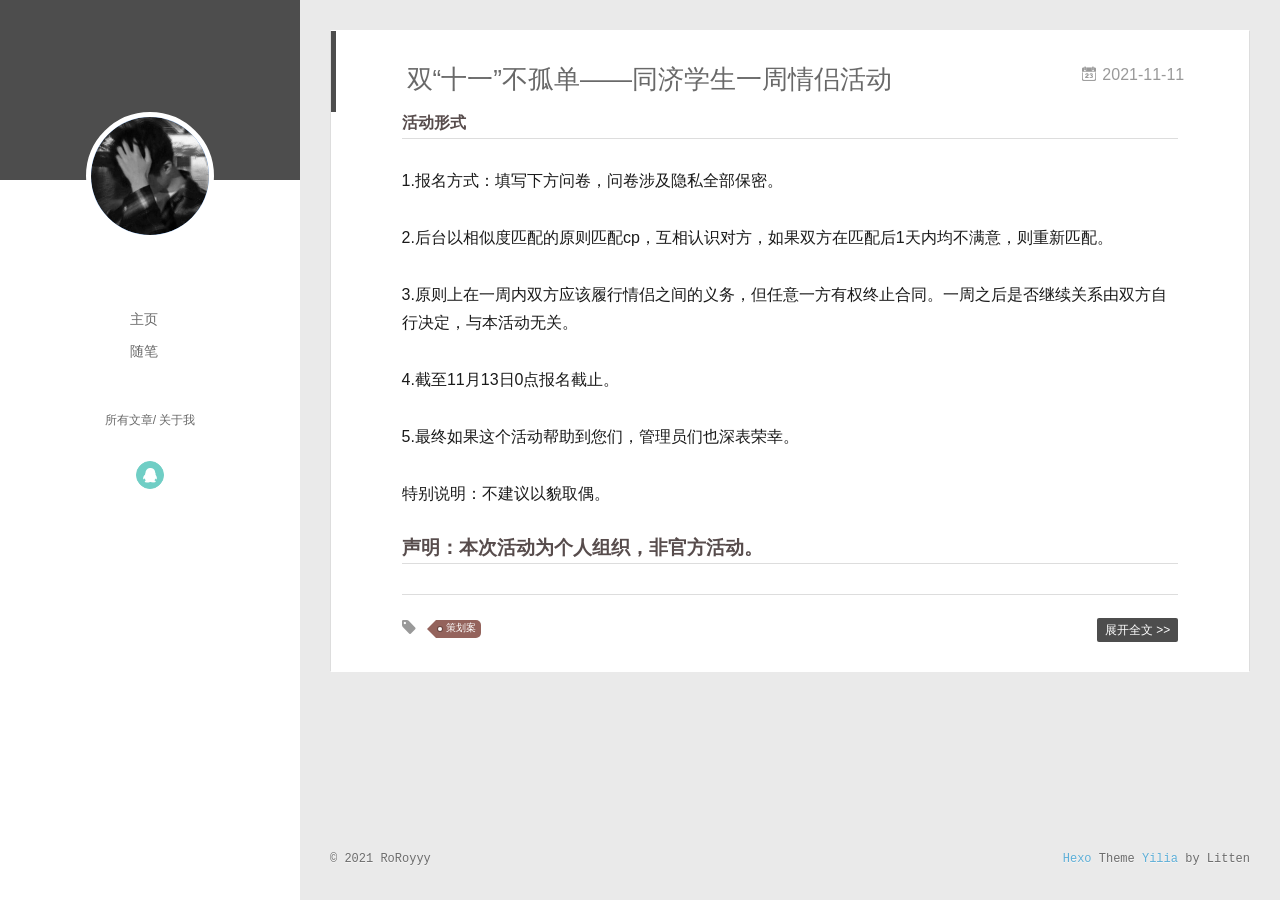
==== commit 666bb156: "Site updated: 2021-11-11 16:13:54" ====
--- a/index.html
+++ b/index.html
@@ -143,7 +143,7 @@
         
   
     <h1 itemprop="name">
-      <a class="article-title" href="/2021/11/11/%E9%97%AE%E5%8D%B7/">“一周情侣”体验计划</a>
+      <a class="article-title" href="/2021/11/11/%E9%97%AE%E5%8D%B7/">双“十一”不孤单——同济学生一周情侣活动</a>
     </h1>
   
 
@@ -156,12 +156,13 @@
     
     <div class="article-entry" itemprop="articleBody">
       
-        <h5 id="双“十一”不孤单——同济学生一周情侣活动"><a href="#双“十一”不孤单——同济学生一周情侣活动" class="headerlink" title="双“十一”不孤单——同济学生一周情侣活动"></a>双“十一”不孤单——同济学生一周情侣活动</h5><h5 id="活动形式"><a href="#活动形式" class="headerlink" title="活动形式"></a>活动形式</h5><p>1.报名方式：填写下方问卷，问卷涉及隐私全部保密。</p>
+        <h5 id="活动形式"><a href="#活动形式" class="headerlink" title="活动形式"></a>活动形式</h5><p>1.报名方式：填写下方问卷，问卷涉及隐私全部保密。</p>
 <p>2.后台以相似度匹配的原则匹配cp，互相认识对方，如果双方在匹配后1天内均不满意，则重新匹配。</p>
-<p>3.原则上在一周内双方应该履行情侣之间的义务，但任意一方有权终止合同。</p>
+<p>3.原则上在一周内双方应该履行情侣之间的义务，但任意一方有权终止合同。一周之后是否继续关系由双方自行决定，与本活动无关。</p>
 <p>4.截至11月13日0点报名截止。</p>
+<p>5.最终如果这个活动帮助到您们，管理员们也深表荣幸。</p>
 <p>特别说明：不建议以貌取偶。</p>
-<h4 id="声明：本次活动为个人组织，非官方活动。"><a href="#声明：本次活动为个人组织，非官方活动。" class="headerlink" title="声明：本次活动为个人组织，非官方活动。"></a>声明：本次活动为个人组织，非官方活动。</h4>
+<h3 id="声明：本次活动为个人组织，非官方活动。"><a href="#声明：本次活动为个人组织，非官方活动。" class="headerlink" title="声明：本次活动为个人组织，非官方活动。"></a>声明：本次活动为个人组织，非官方活动。</h3>
       
 
       
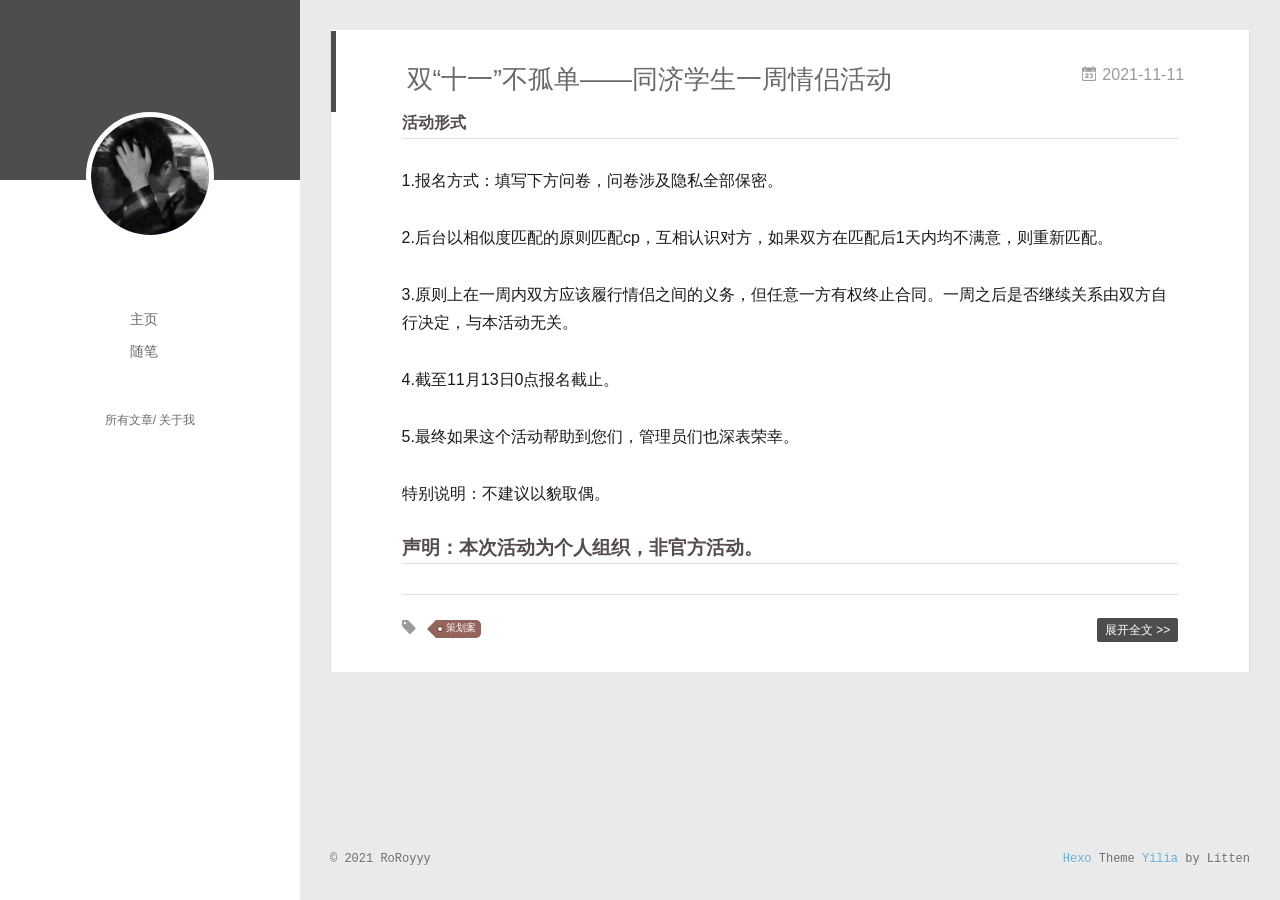
==== commit 529d1a8f: "Site updated: 2021-11-11 16:15:09" ====
--- a/index.html
+++ b/index.html
@@ -73,8 +73,6 @@
 		<nav class="header-nav">
 			<div class="social">
 				
-					<a class="qq" target="_blank" href="/assets/img/qq.png" title="qq"><i class="icon-qq"></i></a>
-		        
 			</div>
 		</nav>
 	</header>		
@@ -108,8 +106,6 @@
 			<nav class="header-nav">
 				<div class="social">
 					
-						<a class="qq" target="_blank" href="/assets/img/qq.png" title="qq"><i class="icon-qq"></i></a>
-			        
 				</div>
 			</nav>
 
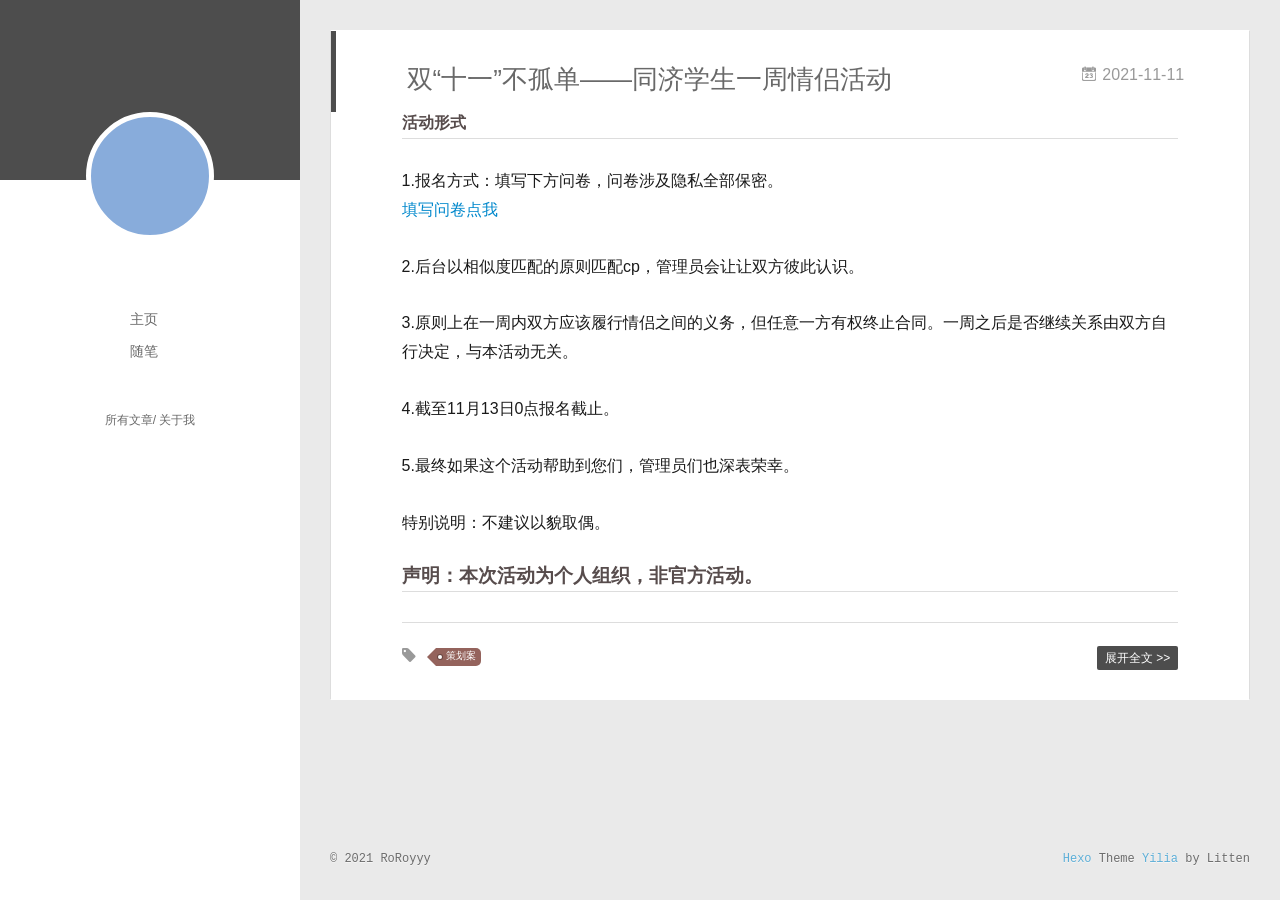
==== commit 0209452c: "Site updated: 2021-11-11 16:45:02" ====
--- a/index.html
+++ b/index.html
@@ -43,7 +43,7 @@
 <div class="intrude-less">
 	<header id="header" class="inner">
 		<a href="/" class="profilepic">
-			<img src="/assets/img/head.jpg" class="js-avatar">
+			<img src="" class="js-avatar">
 		</a>
 		<hgroup>
 		  <h1 class="header-author"><a href="/"></a></h1>
@@ -89,7 +89,7 @@
 	<div class="intrude-less">
 		<header id="header" class="inner">
 			<div class="profilepic">
-				<img src="/assets/img/head.jpg" class="js-avatar">
+				<img src="" class="js-avatar">
 			</div>
 			<hgroup>
 			  <h1 class="header-author js-header-author"></h1>
@@ -152,8 +152,8 @@
     
     <div class="article-entry" itemprop="articleBody">
       
-        <h5 id="活动形式"><a href="#活动形式" class="headerlink" title="活动形式"></a>活动形式</h5><p>1.报名方式：填写下方问卷，问卷涉及隐私全部保密。</p>
-<p>2.后台以相似度匹配的原则匹配cp，互相认识对方，如果双方在匹配后1天内均不满意，则重新匹配。</p>
+        <h5 id="活动形式"><a href="#活动形式" class="headerlink" title="活动形式"></a>活动形式</h5><p>1.报名方式：填写下方问卷，问卷涉及隐私全部保密。<br><a target="_blank" rel="noopener" href="https://www.wjx.top/vj/PYQJvjq.aspx">填写问卷点我</a></p>
+<p>2.后台以相似度匹配的原则匹配cp，管理员会让让双方彼此认识。</p>
 <p>3.原则上在一周内双方应该履行情侣之间的义务，但任意一方有权终止合同。一周之后是否继续关系由双方自行决定，与本活动无关。</p>
 <p>4.截至11月13日0点报名截止。</p>
 <p>5.最终如果这个活动帮助到您们，管理员们也深表荣幸。</p>
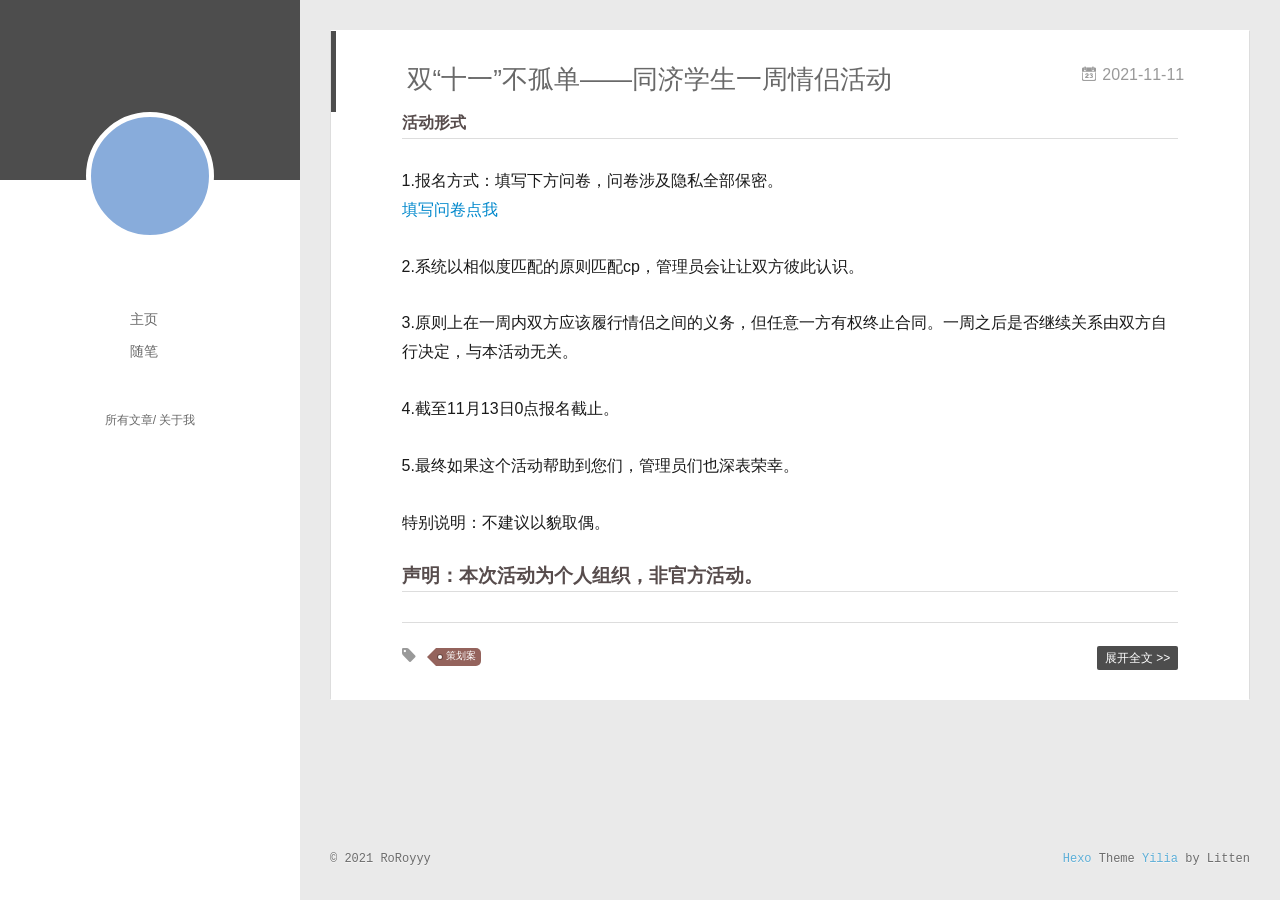
==== commit 3f458965: "Site updated: 2021-11-11 16:53:02" ====
--- a/index.html
+++ b/index.html
@@ -153,7 +153,7 @@
     <div class="article-entry" itemprop="articleBody">
       
         <h5 id="活动形式"><a href="#活动形式" class="headerlink" title="活动形式"></a>活动形式</h5><p>1.报名方式：填写下方问卷，问卷涉及隐私全部保密。<br><a target="_blank" rel="noopener" href="https://www.wjx.top/vj/PYQJvjq.aspx">填写问卷点我</a></p>
-<p>2.后台以相似度匹配的原则匹配cp，管理员会让让双方彼此认识。</p>
+<p>2.系统以相似度匹配的原则匹配cp，管理员会让让双方彼此认识。</p>
 <p>3.原则上在一周内双方应该履行情侣之间的义务，但任意一方有权终止合同。一周之后是否继续关系由双方自行决定，与本活动无关。</p>
 <p>4.截至11月13日0点报名截止。</p>
 <p>5.最终如果这个活动帮助到您们，管理员们也深表荣幸。</p>
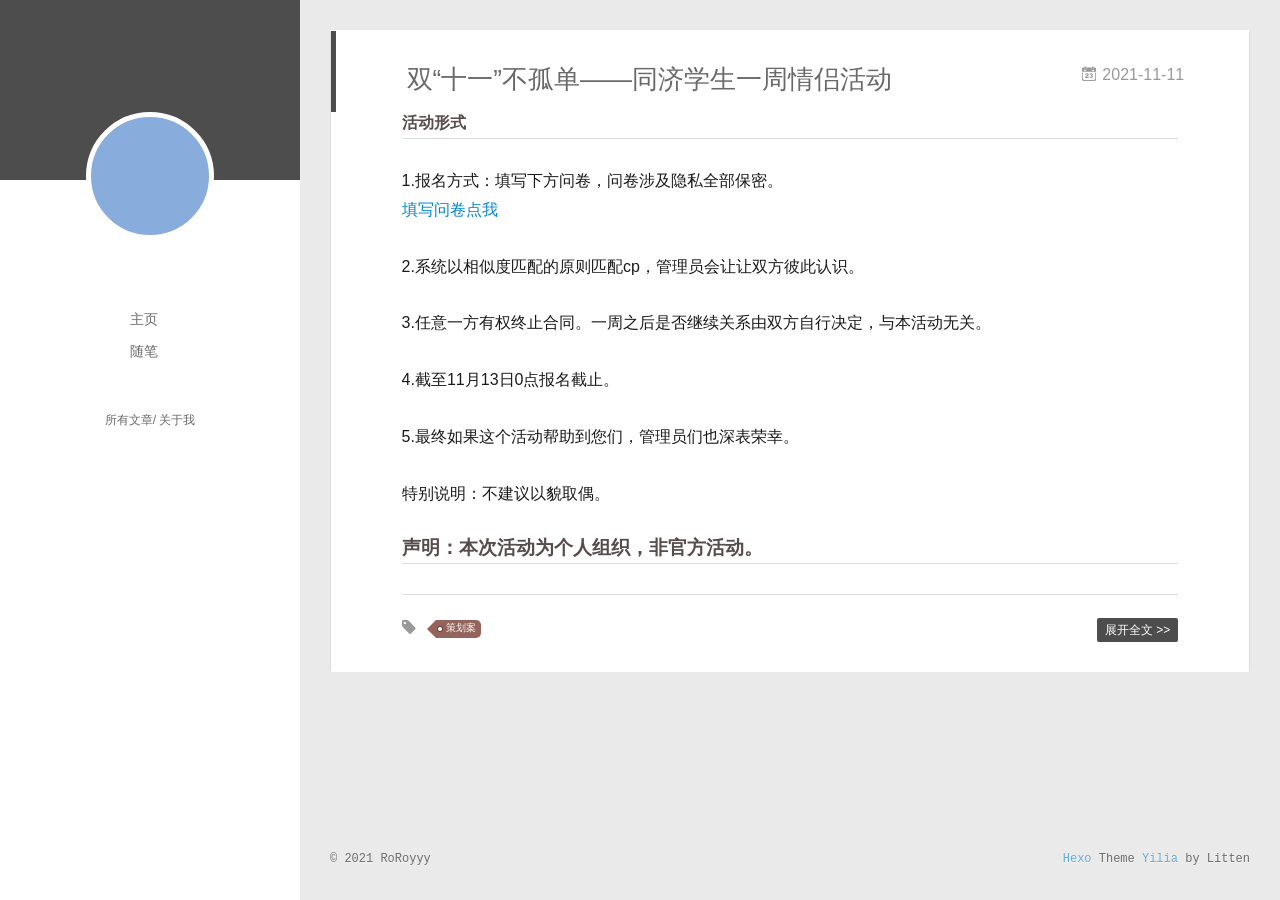
==== commit 3aa24ca5: "Site updated: 2021-11-11 19:44:07" ====
--- a/index.html
+++ b/index.html
@@ -154,7 +154,7 @@
       
         <h5 id="活动形式"><a href="#活动形式" class="headerlink" title="活动形式"></a>活动形式</h5><p>1.报名方式：填写下方问卷，问卷涉及隐私全部保密。<br><a target="_blank" rel="noopener" href="https://www.wjx.top/vj/PYQJvjq.aspx">填写问卷点我</a></p>
 <p>2.系统以相似度匹配的原则匹配cp，管理员会让让双方彼此认识。</p>
-<p>3.原则上在一周内双方应该履行情侣之间的义务，但任意一方有权终止合同。一周之后是否继续关系由双方自行决定，与本活动无关。</p>
+<p>3.任意一方有权终止合同。一周之后是否继续关系由双方自行决定，与本活动无关。</p>
 <p>4.截至11月13日0点报名截止。</p>
 <p>5.最终如果这个活动帮助到您们，管理员们也深表荣幸。</p>
 <p>特别说明：不建议以貌取偶。</p>
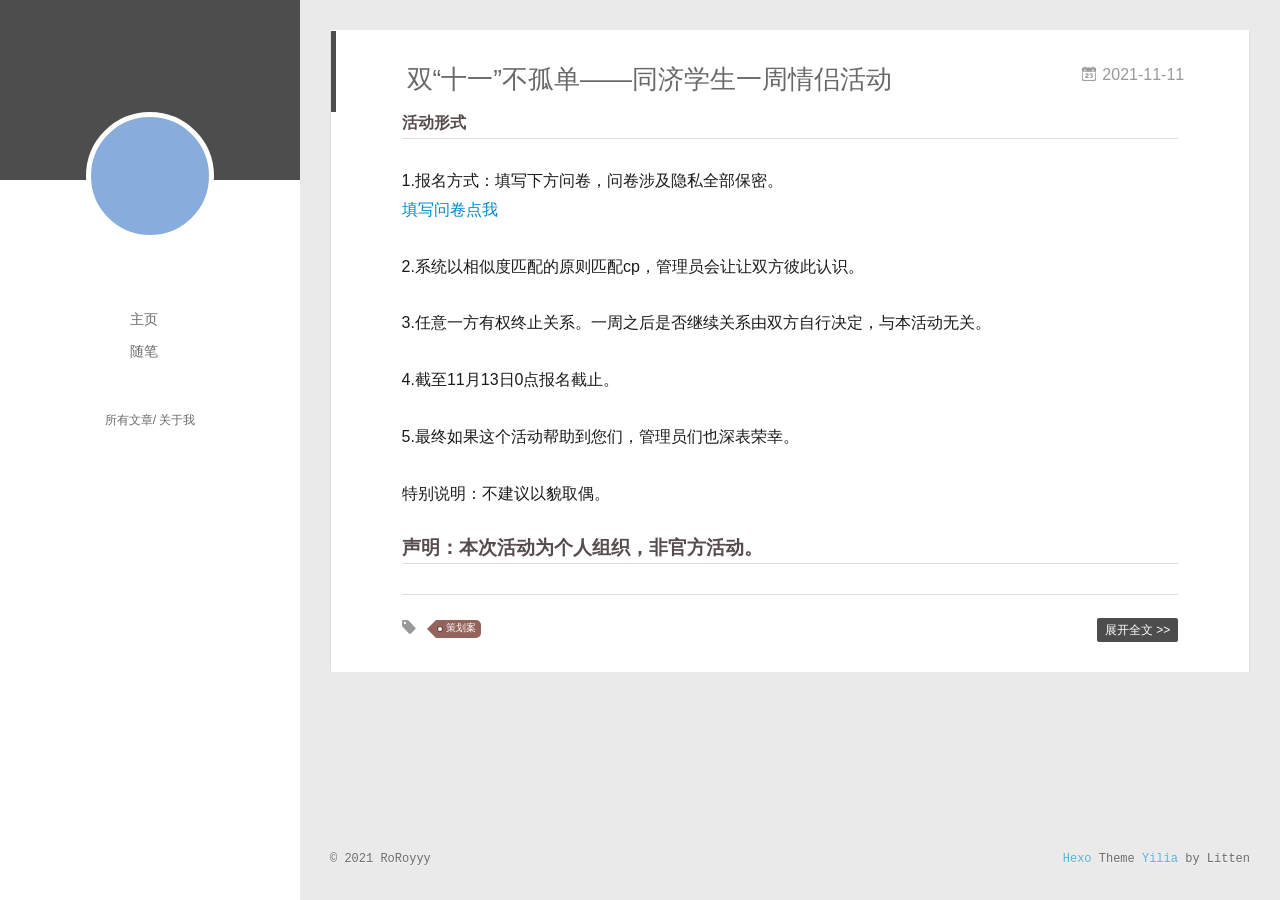
==== commit 864426c0: "Site updated: 2021-11-11 19:44:42" ====
--- a/index.html
+++ b/index.html
@@ -154,7 +154,7 @@
       
         <h5 id="活动形式"><a href="#活动形式" class="headerlink" title="活动形式"></a>活动形式</h5><p>1.报名方式：填写下方问卷，问卷涉及隐私全部保密。<br><a target="_blank" rel="noopener" href="https://www.wjx.top/vj/PYQJvjq.aspx">填写问卷点我</a></p>
 <p>2.系统以相似度匹配的原则匹配cp，管理员会让让双方彼此认识。</p>
-<p>3.任意一方有权终止合同。一周之后是否继续关系由双方自行决定，与本活动无关。</p>
+<p>3.任意一方有权终止关系。一周之后是否继续关系由双方自行决定，与本活动无关。</p>
 <p>4.截至11月13日0点报名截止。</p>
 <p>5.最终如果这个活动帮助到您们，管理员们也深表荣幸。</p>
 <p>特别说明：不建议以貌取偶。</p>
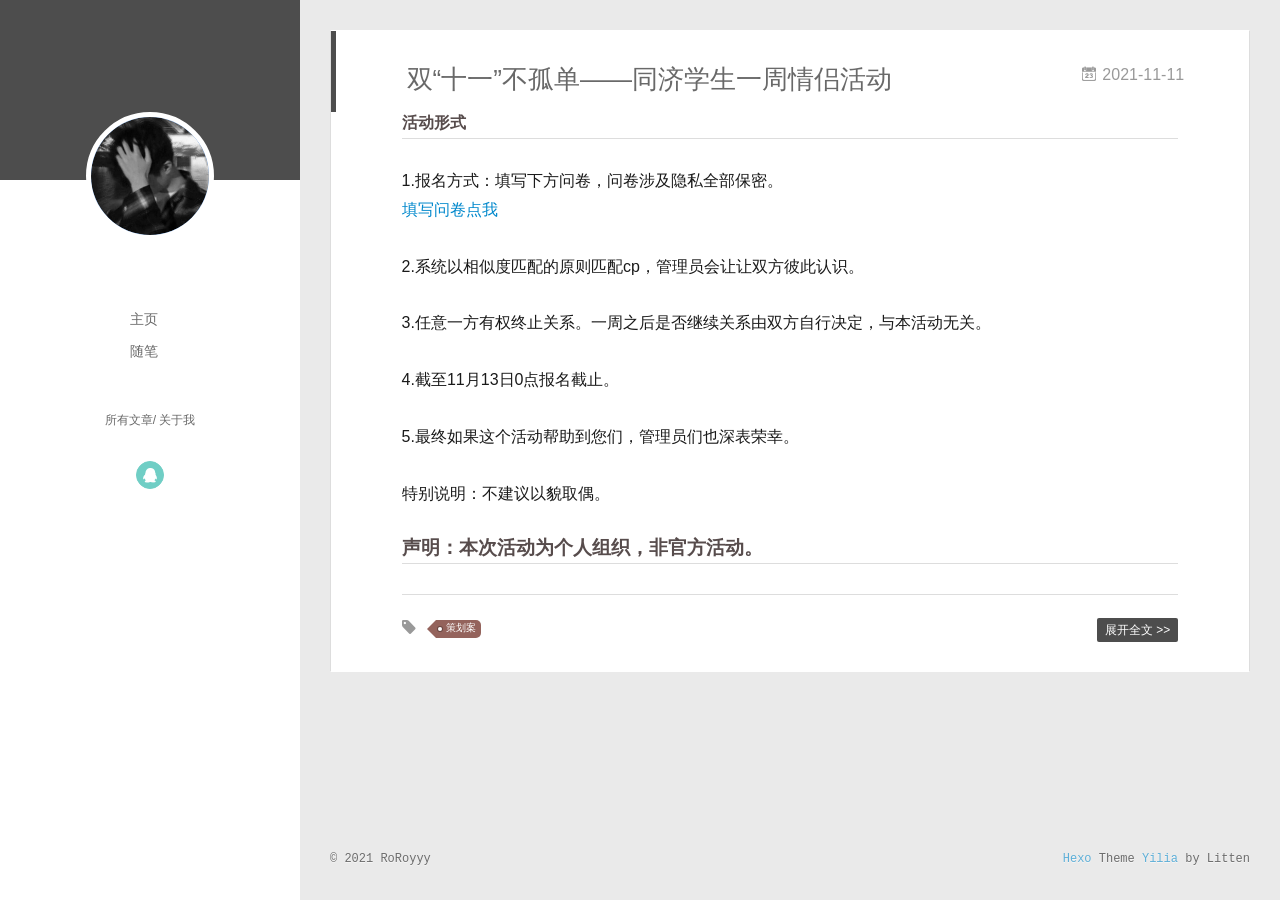
==== commit aebdb86d: "Site updated: 2021-11-13 14:58:46" ====
--- a/index.html
+++ b/index.html
@@ -43,7 +43,7 @@
 <div class="intrude-less">
 	<header id="header" class="inner">
 		<a href="/" class="profilepic">
-			<img src="" class="js-avatar">
+			<img src="/assets/img/head.jpg" class="js-avatar">
 		</a>
 		<hgroup>
 		  <h1 class="header-author"><a href="/"></a></h1>
@@ -73,6 +73,8 @@
 		<nav class="header-nav">
 			<div class="social">
 				
+					<a class="qq" target="_blank" href="/assets/img/qq.png" title="qq"><i class="icon-qq"></i></a>
+		        
 			</div>
 		</nav>
 	</header>		
@@ -89,7 +91,7 @@
 	<div class="intrude-less">
 		<header id="header" class="inner">
 			<div class="profilepic">
-				<img src="" class="js-avatar">
+				<img src="/assets/img/head.jpg" class="js-avatar">
 			</div>
 			<hgroup>
 			  <h1 class="header-author js-header-author"></h1>
@@ -106,6 +108,8 @@
 			<nav class="header-nav">
 				<div class="social">
 					
+						<a class="qq" target="_blank" href="/assets/img/qq.png" title="qq"><i class="icon-qq"></i></a>
+			        
 				</div>
 			</nav>
 
